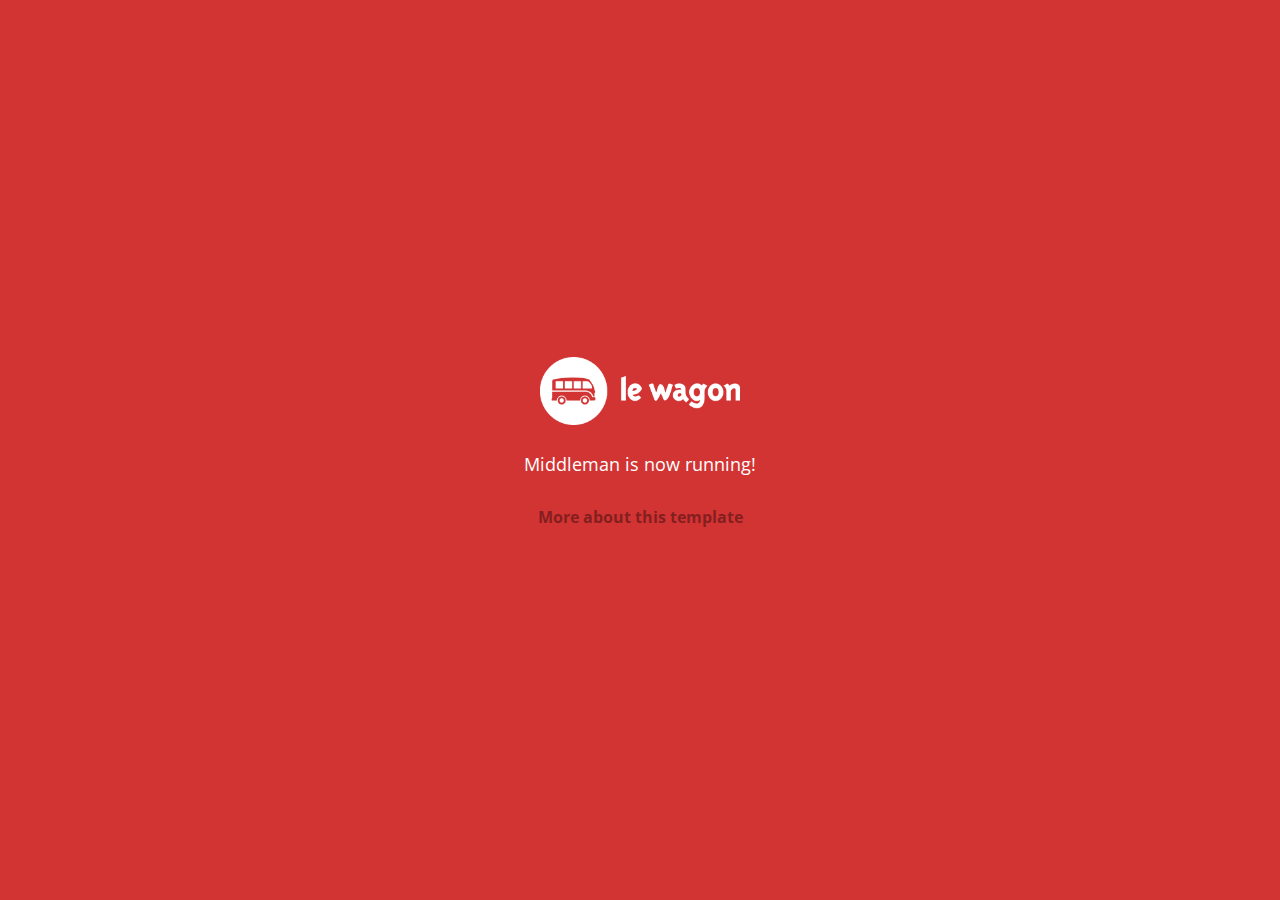
==== index.html @ 9371bf74 "Automated commit at 2018-07-30 02:13:04 UTC by middleman-deploy 2.0.0-alpha" ====
<!doctype html>
<html>
  <head>
    <meta charset="utf-8">
    <meta http-equiv="x-ua-compatible" content="ie=edge">
    <meta name="viewport"
          content="width=device-width, initial-scale=1, shrink-to-fit=no">
    <!-- Use the title from a page's frontmatter if it has one -->
    <title>Le Wagon - Middleman</title>
    <link href="stylesheets/application-3c48b980.css" rel="stylesheet" />
    <script src="javascripts/application-93de88c9.js"></script>
    <link href="images/favicon-f15af148.png" rel="icon" type="image/png" />
  </head>
  <body>
    <div id="home">
  <div class="home-content">
    <img src="images/logo-acc9c0ec.png" width="200" alt="Logo" />
    <p>
      Middleman is now running!
    </p>
    <p class="about">
      <a href="about.html">More about this template</a>
    </p>
  </div>
</div>

  </body>
</html>
---- stylesheets/application-3c48b980.css ----
@import url("https://fonts.googleapis.com/css?family=Open+Sans:400,300,700|Raleway:400,100,300,700,500");/*!
 * Bootstrap v3.3.7 (http://getbootstrap.com)
 * Copyright 2011-2016 Twitter, Inc.
 * Licensed under MIT (https://github.com/twbs/bootstrap/blob/master/LICENSE)
 *//*! normalize.css v3.0.3 | MIT License | github.com/necolas/normalize.css */html{font-family:sans-serif;-ms-text-size-adjust:100%;-webkit-text-size-adjust:100%}body{margin:0}article,aside,details,figcaption,figure,footer,header,hgroup,main,menu,nav,section,summary{display:block}audio,canvas,progress,video{display:inline-block;vertical-align:baseline}audio:not([controls]){display:none;height:0}[hidden],template{display:none}a{background-color:transparent}a:active,a:hover{outline:0}abbr[title]{border-bottom:1px dotted}b,strong{font-weight:bold}dfn{font-style:italic}h1{font-size:2em;margin:0.67em 0}mark{background:#ff0;color:#000}small{font-size:80%}sub,sup{font-size:75%;line-height:0;position:relative;vertical-align:baseline}sup{top:-0.5em}sub{bottom:-0.25em}img{border:0}svg:not(:root){overflow:hidden}figure{margin:1em 40px}hr{-webkit-box-sizing:content-box;box-sizing:content-box;height:0}pre{overflow:auto}code,kbd,pre,samp{font-family:monospace, monospace;font-size:1em}button,input,optgroup,select,textarea{color:inherit;font:inherit;margin:0}button{overflow:visible}button,select{text-transform:none}button,html input[type="button"],input[type="reset"],input[type="submit"]{-webkit-appearance:button;cursor:pointer}button[disabled],html input[disabled]{cursor:default}button::-moz-focus-inner,input::-moz-focus-inner{border:0;padding:0}input{line-height:normal}input[type="checkbox"],input[type="radio"]{-webkit-box-sizing:border-box;box-sizing:border-box;padding:0}input[type="number"]::-webkit-inner-spin-button,input[type="number"]::-webkit-outer-spin-button{height:auto}input[type="search"]{-webkit-appearance:textfield;-webkit-box-sizing:content-box;box-sizing:content-box}input[type="search"]::-webkit-search-cancel-button,input[type="search"]::-webkit-search-decoration{-webkit-appearance:none}fieldset{border:1px solid #c0c0c0;margin:0 2px;padding:0.35em 0.625em 0.75em}legend{border:0;padding:0}textarea{overflow:auto}optgroup{font-weight:bold}table{border-collapse:collapse;border-spacing:0}td,th{padding:0}/*! Source: https://github.com/h5bp/html5-boilerplate/blob/master/src/css/main.css */@media print{*,*:before,*:after{background:transparent !important;color:#000 !important;-webkit-box-shadow:none !important;box-shadow:none !important;text-shadow:none !important}a,a:visited{text-decoration:underline}a[href]:after{content:" (" attr(href) ")"}abbr[title]:after{content:" (" attr(title) ")"}a[href^="#"]:after,a[href^="javascript:"]:after{content:""}pre,blockquote{border:1px solid #999;page-break-inside:avoid}thead{display:table-header-group}tr,img{page-break-inside:avoid}img{max-width:100% !important}p,h2,h3{orphans:3;widows:3}h2,h3{page-break-after:avoid}.navbar{display:none}.btn>.caret,.dropup>.btn>.caret{border-top-color:#000 !important}.label{border:1px solid #000}.table{border-collapse:collapse !important}.table td,.table th{background-color:#fff !important}.table-bordered th,.table-bordered td{border:1px solid #ddd !important}}@font-face{font-family:'Glyphicons Halflings';src:url("../assets/bootstrap/glyphicons-halflings-regular-86b6f62b.eot");src:url("../assets/bootstrap/glyphicons-halflings-regular-86b6f62b.eot?#iefix") format("embedded-opentype"),url("../assets/bootstrap/glyphicons-halflings-regular-ca35b697.woff2") format("woff2"),url("../assets/bootstrap/glyphicons-halflings-regular-278e49a8.woff") format("woff"),url("../assets/bootstrap/glyphicons-halflings-regular-44bc1850.ttf") format("truetype"),url("../assets/bootstrap/glyphicons-halflings-regular-de51a849.svg#glyphicons_halflingsregular") format("svg")}.glyphicon{position:relative;top:1px;display:inline-block;font-family:'Glyphicons Halflings';font-style:normal;font-weight:normal;line-height:1;-webkit-font-smoothing:antialiased;-moz-osx-font-smoothing:grayscale}.glyphicon-asterisk:before{content:"\002a"}.glyphicon-plus:before{content:"\002b"}.glyphicon-euro:before,.glyphicon-eur:before{content:"\20ac"}.glyphicon-minus:before{content:"\2212"}.glyphicon-cloud:before{content:"\2601"}.glyphicon-envelope:before{content:"\2709"}.glyphicon-pencil:before{content:"\270f"}.glyphicon-glass:before{content:"\e001"}.glyphicon-music:before{content:"\e002"}.glyphicon-search:before{content:"\e003"}.glyphicon-heart:before{content:"\e005"}.glyphicon-star:before{content:"\e006"}.glyphicon-star-empty:before{content:"\e007"}.glyphicon-user:before{content:"\e008"}.glyphicon-film:before{content:"\e009"}.glyphicon-th-large:before{content:"\e010"}.glyphicon-th:before{content:"\e011"}.glyphicon-th-list:before{content:"\e012"}.glyphicon-ok:before{content:"\e013"}.glyphicon-remove:before{content:"\e014"}.glyphicon-zoom-in:before{content:"\e015"}.glyphicon-zoom-out:before{content:"\e016"}.glyphicon-off:before{content:"\e017"}.glyphicon-signal:before{content:"\e018"}.glyphicon-cog:before{content:"\e019"}.glyphicon-trash:before{content:"\e020"}.glyphicon-home:before{content:"\e021"}.glyphicon-file:before{content:"\e022"}.glyphicon-time:before{content:"\e023"}.glyphicon-road:before{content:"\e024"}.glyphicon-download-alt:before{content:"\e025"}.glyphicon-download:before{content:"\e026"}.glyphicon-upload:before{content:"\e027"}.glyphicon-inbox:before{content:"\e028"}.glyphicon-play-circle:before{content:"\e029"}.glyphicon-repeat:before{content:"\e030"}.glyphicon-refresh:before{content:"\e031"}.glyphicon-list-alt:before{content:"\e032"}.glyphicon-lock:before{content:"\e033"}.glyphicon-flag:before{content:"\e034"}.glyphicon-headphones:before{content:"\e035"}.glyphicon-volume-off:before{content:"\e036"}.glyphicon-volume-down:before{content:"\e037"}.glyphicon-volume-up:before{content:"\e038"}.glyphicon-qrcode:before{content:"\e039"}.glyphicon-barcode:before{content:"\e040"}.glyphicon-tag:before{content:"\e041"}.glyphicon-tags:before{content:"\e042"}.glyphicon-book:before{content:"\e043"}.glyphicon-bookmark:before{content:"\e044"}.glyphicon-print:before{content:"\e045"}.glyphicon-camera:before{content:"\e046"}.glyphicon-font:before{content:"\e047"}.glyphicon-bold:before{content:"\e048"}.glyphicon-italic:before{content:"\e049"}.glyphicon-text-height:before{content:"\e050"}.glyphicon-text-width:before{content:"\e051"}.glyphicon-align-left:before{content:"\e052"}.glyphicon-align-center:before{content:"\e053"}.glyphicon-align-right:before{content:"\e054"}.glyphicon-align-justify:before{content:"\e055"}.glyphicon-list:before{content:"\e056"}.glyphicon-indent-left:before{content:"\e057"}.glyphicon-indent-right:before{content:"\e058"}.glyphicon-facetime-video:before{content:"\e059"}.glyphicon-picture:before{content:"\e060"}.glyphicon-map-marker:before{content:"\e062"}.glyphicon-adjust:before{content:"\e063"}.glyphicon-tint:before{content:"\e064"}.glyphicon-edit:before{content:"\e065"}.glyphicon-share:before{content:"\e066"}.glyphicon-check:before{content:"\e067"}.glyphicon-move:before{content:"\e068"}.glyphicon-step-backward:before{content:"\e069"}.glyphicon-fast-backward:before{content:"\e070"}.glyphicon-backward:before{content:"\e071"}.glyphicon-play:before{content:"\e072"}.glyphicon-pause:before{content:"\e073"}.glyphicon-stop:before{content:"\e074"}.glyphicon-forward:before{content:"\e075"}.glyphicon-fast-forward:before{content:"\e076"}.glyphicon-step-forward:before{content:"\e077"}.glyphicon-eject:before{content:"\e078"}.glyphicon-chevron-left:before{content:"\e079"}.glyphicon-chevron-right:before{content:"\e080"}.glyphicon-plus-sign:before{content:"\e081"}.glyphicon-minus-sign:before{content:"\e082"}.glyphicon-remove-sign:before{content:"\e083"}.glyphicon-ok-sign:before{content:"\e084"}.glyphicon-question-sign:before{content:"\e085"}.glyphicon-info-sign:before{content:"\e086"}.glyphicon-screenshot:before{content:"\e087"}.glyphicon-remove-circle:before{content:"\e088"}.glyphicon-ok-circle:before{content:"\e089"}.glyphicon-ban-circle:before{content:"\e090"}.glyphicon-arrow-left:before{content:"\e091"}.glyphicon-arrow-right:before{content:"\e092"}.glyphicon-arrow-up:before{content:"\e093"}.glyphicon-arrow-down:before{content:"\e094"}.glyphicon-share-alt:before{content:"\e095"}.glyphicon-resize-full:before{content:"\e096"}.glyphicon-resize-small:before{content:"\e097"}.glyphicon-exclamation-sign:before{content:"\e101"}.glyphicon-gift:before{content:"\e102"}.glyphicon-leaf:before{content:"\e103"}.glyphicon-fire:before{content:"\e104"}.glyphicon-eye-open:before{content:"\e105"}.glyphicon-eye-close:before{content:"\e106"}.glyphicon-warning-sign:before{content:"\e107"}.glyphicon-plane:before{content:"\e108"}.glyphicon-calendar:before{content:"\e109"}.glyphicon-random:before{content:"\e110"}.glyphicon-comment:before{content:"\e111"}.glyphicon-magnet:before{content:"\e112"}.glyphicon-chevron-up:before{content:"\e113"}.glyphicon-chevron-down:before{content:"\e114"}.glyphicon-retweet:before{content:"\e115"}.glyphicon-shopping-cart:before{content:"\e116"}.glyphicon-folder-close:before{content:"\e117"}.glyphicon-folder-open:before{content:"\e118"}.glyphicon-resize-vertical:before{content:"\e119"}.glyphicon-resize-horizontal:before{content:"\e120"}.glyphicon-hdd:before{content:"\e121"}.glyphicon-bullhorn:before{content:"\e122"}.glyphicon-bell:before{content:"\e123"}.glyphicon-certificate:before{content:"\e124"}.glyphicon-thumbs-up:before{content:"\e125"}.glyphicon-thumbs-down:before{content:"\e126"}.glyphicon-hand-right:before{content:"\e127"}.glyphicon-hand-left:before{content:"\e128"}.glyphicon-hand-up:before{content:"\e129"}.glyphicon-hand-down:before{content:"\e130"}.glyphicon-circle-arrow-right:before{content:"\e131"}.glyphicon-circle-arrow-left:before{content:"\e132"}.glyphicon-circle-arrow-up:before{content:"\e133"}.glyphicon-circle-arrow-down:before{content:"\e134"}.glyphicon-globe:before{content:"\e135"}.glyphicon-wrench:before{content:"\e136"}.glyphicon-tasks:before{content:"\e137"}.glyphicon-filter:before{content:"\e138"}.glyphicon-briefcase:before{content:"\e139"}.glyphicon-fullscreen:before{content:"\e140"}.glyphicon-dashboard:before{content:"\e141"}.glyphicon-paperclip:before{content:"\e142"}.glyphicon-heart-empty:before{content:"\e143"}.glyphicon-link:before{content:"\e144"}.glyphicon-phone:before{content:"\e145"}.glyphicon-pushpin:before{content:"\e146"}.glyphicon-usd:before{content:"\e148"}.glyphicon-gbp:before{content:"\e149"}.glyphicon-sort:before{content:"\e150"}.glyphicon-sort-by-alphabet:before{content:"\e151"}.glyphicon-sort-by-alphabet-alt:before{content:"\e152"}.glyphicon-sort-by-order:before{content:"\e153"}.glyphicon-sort-by-order-alt:before{content:"\e154"}.glyphicon-sort-by-attributes:before{content:"\e155"}.glyphicon-sort-by-attributes-alt:before{content:"\e156"}.glyphicon-unchecked:before{content:"\e157"}.glyphicon-expand:before{content:"\e158"}.glyphicon-collapse-down:before{content:"\e159"}.glyphicon-collapse-up:before{content:"\e160"}.glyphicon-log-in:before{content:"\e161"}.glyphicon-flash:before{content:"\e162"}.glyphicon-log-out:before{content:"\e163"}.glyphicon-new-window:before{content:"\e164"}.glyphicon-record:before{content:"\e165"}.glyphicon-save:before{content:"\e166"}.glyphicon-open:before{content:"\e167"}.glyphicon-saved:before{content:"\e168"}.glyphicon-import:before{content:"\e169"}.glyphicon-export:before{content:"\e170"}.glyphicon-send:before{content:"\e171"}.glyphicon-floppy-disk:before{content:"\e172"}.glyphicon-floppy-saved:before{content:"\e173"}.glyphicon-floppy-remove:before{content:"\e174"}.glyphicon-floppy-save:before{content:"\e175"}.glyphicon-floppy-open:before{content:"\e176"}.glyphicon-credit-card:before{content:"\e177"}.glyphicon-transfer:before{content:"\e178"}.glyphicon-cutlery:before{content:"\e179"}.glyphicon-header:before{content:"\e180"}.glyphicon-compressed:before{content:"\e181"}.glyphicon-earphone:before{content:"\e182"}.glyphicon-phone-alt:before{content:"\e183"}.glyphicon-tower:before{content:"\e184"}.glyphicon-stats:before{content:"\e185"}.glyphicon-sd-video:before{content:"\e186"}.glyphicon-hd-video:before{content:"\e187"}.glyphicon-subtitles:before{content:"\e188"}.glyphicon-sound-stereo:before{content:"\e189"}.glyphicon-sound-dolby:before{content:"\e190"}.glyphicon-sound-5-1:before{content:"\e191"}.glyphicon-sound-6-1:before{content:"\e192"}.glyphicon-sound-7-1:before{content:"\e193"}.glyphicon-copyright-mark:before{content:"\e194"}.glyphicon-registration-mark:before{content:"\e195"}.glyphicon-cloud-download:before{content:"\e197"}.glyphicon-cloud-upload:before{content:"\e198"}.glyphicon-tree-conifer:before{content:"\e199"}.glyphicon-tree-deciduous:before{content:"\e200"}.glyphicon-cd:before{content:"\e201"}.glyphicon-save-file:before{content:"\e202"}.glyphicon-open-file:before{content:"\e203"}.glyphicon-level-up:before{content:"\e204"}.glyphicon-copy:before{content:"\e205"}.glyphicon-paste:before{content:"\e206"}.glyphicon-alert:before{content:"\e209"}.glyphicon-equalizer:before{content:"\e210"}.glyphicon-king:before{content:"\e211"}.glyphicon-queen:before{content:"\e212"}.glyphicon-pawn:before{content:"\e213"}.glyphicon-bishop:before{content:"\e214"}.glyphicon-knight:before{content:"\e215"}.glyphicon-baby-formula:before{content:"\e216"}.glyphicon-tent:before{content:"\26fa"}.glyphicon-blackboard:before{content:"\e218"}.glyphicon-bed:before{content:"\e219"}.glyphicon-apple:before{content:"\f8ff"}.glyphicon-erase:before{content:"\e221"}.glyphicon-hourglass:before{content:"\231b"}.glyphicon-lamp:before{content:"\e223"}.glyphicon-duplicate:before{content:"\e224"}.glyphicon-piggy-bank:before{content:"\e225"}.glyphicon-scissors:before{content:"\e226"}.glyphicon-bitcoin:before{content:"\e227"}.glyphicon-btc:before{content:"\e227"}.glyphicon-xbt:before{content:"\e227"}.glyphicon-yen:before{content:"\00a5"}.glyphicon-jpy:before{content:"\00a5"}.glyphicon-ruble:before{content:"\20bd"}.glyphicon-rub:before{content:"\20bd"}.glyphicon-scale:before{content:"\e230"}.glyphicon-ice-lolly:before{content:"\e231"}.glyphicon-ice-lolly-tasted:before{content:"\e232"}.glyphicon-education:before{content:"\e233"}.glyphicon-option-horizontal:before{content:"\e234"}.glyphicon-option-vertical:before{content:"\e235"}.glyphicon-menu-hamburger:before{content:"\e236"}.glyphicon-modal-window:before{content:"\e237"}.glyphicon-oil:before{content:"\e238"}.glyphicon-grain:before{content:"\e239"}.glyphicon-sunglasses:before{content:"\e240"}.glyphicon-text-size:before{content:"\e241"}.glyphicon-text-color:before{content:"\e242"}.glyphicon-text-background:before{content:"\e243"}.glyphicon-object-align-top:before{content:"\e244"}.glyphicon-object-align-bottom:before{content:"\e245"}.glyphicon-object-align-horizontal:before{content:"\e246"}.glyphicon-object-align-left:before{content:"\e247"}.glyphicon-object-align-vertical:before{content:"\e248"}.glyphicon-object-align-right:before{content:"\e249"}.glyphicon-triangle-right:before{content:"\e250"}.glyphicon-triangle-left:before{content:"\e251"}.glyphicon-triangle-bottom:before{content:"\e252"}.glyphicon-triangle-top:before{content:"\e253"}.glyphicon-console:before{content:"\e254"}.glyphicon-superscript:before{content:"\e255"}.glyphicon-subscript:before{content:"\e256"}.glyphicon-menu-left:before{content:"\e257"}.glyphicon-menu-right:before{content:"\e258"}.glyphicon-menu-down:before{content:"\e259"}.glyphicon-menu-up:before{content:"\e260"}*{-webkit-box-sizing:border-box;box-sizing:border-box}*:before,*:after{-webkit-box-sizing:border-box;box-sizing:border-box}html{font-size:10px;-webkit-tap-highlight-color:transparent}body{font-family:"Open Sans", "Helvetica", "sans-serif";font-size:18px;line-height:1.42857143;color:#333333;background-color:#F4F4F4}input,button,select,textarea{font-family:inherit;font-size:inherit;line-height:inherit}a{color:#469AE0;text-decoration:none}a:hover,a:focus{color:#1f74ba;text-decoration:underline}a:focus{outline:5px auto -webkit-focus-ring-color;outline-offset:-2px}figure{margin:0}img{vertical-align:middle}.img-responsive{display:block;max-width:100%;height:auto}.img-rounded{border-radius:2px}.img-thumbnail{padding:4px;line-height:1.42857143;background-color:#F4F4F4;border:1px solid #ddd;border-radius:2px;-webkit-transition:all 0.2s ease-in-out;transition:all 0.2s ease-in-out;display:inline-block;max-width:100%;height:auto}.img-circle{border-radius:50%}hr{margin-top:25px;margin-bottom:25px;border:0;border-top:1px solid #eeeeee}.sr-only{position:absolute;width:1px;height:1px;margin:-1px;padding:0;overflow:hidden;clip:rect(0, 0, 0, 0);border:0}.sr-only-focusable:active,.sr-only-focusable:focus{position:static;width:auto;height:auto;margin:0;overflow:visible;clip:auto}[role="button"]{cursor:pointer}h1,h2,h3,h4,h5,h6,.h1,.h2,.h3,.h4,.h5,.h6{font-family:"Raleway", "Helvetica", "sans-serif";font-weight:500;line-height:1.1;color:inherit}h1 small,h1 .small,h2 small,h2 .small,h3 small,h3 .small,h4 small,h4 .small,h5 small,h5 .small,h6 small,h6 .small,.h1 small,.h1 .small,.h2 small,.h2 .small,.h3 small,.h3 .small,.h4 small,.h4 .small,.h5 small,.h5 .small,.h6 small,.h6 .small{font-weight:normal;line-height:1;color:#777777}h1,.h1,h2,.h2,h3,.h3{margin-top:25px;margin-bottom:12.5px}h1 small,h1 .small,.h1 small,.h1 .small,h2 small,h2 .small,.h2 small,.h2 .small,h3 small,h3 .small,.h3 small,.h3 .small{font-size:65%}h4,.h4,h5,.h5,h6,.h6{margin-top:12.5px;margin-bottom:12.5px}h4 small,h4 .small,.h4 small,.h4 .small,h5 small,h5 .small,.h5 small,.h5 .small,h6 small,h6 .small,.h6 small,.h6 .small{font-size:75%}h1,.h1{font-size:46px}h2,.h2{font-size:38px}h3,.h3{font-size:31px}h4,.h4{font-size:23px}h5,.h5{font-size:18px}h6,.h6{font-size:16px}p{margin:0 0 12.5px}.lead{margin-bottom:25px;font-size:20px;font-weight:300;line-height:1.4}@media (min-width: 768px){.lead{font-size:27px}}small,.small{font-size:88%}mark,.mark{background-color:#fcf8e3;padding:.2em}.text-left{text-align:left}.text-right{text-align:right}.text-center{text-align:center}.text-justify{text-align:justify}.text-nowrap{white-space:nowrap}.text-lowercase{text-transform:lowercase}.text-uppercase,.initialism{text-transform:uppercase}.text-capitalize{text-transform:capitalize}.text-muted{color:#777777}.text-primary{color:#469AE0}a.text-primary:hover,a.text-primary:focus{color:#2381d0}.text-success{color:#3c763d}a.text-success:hover,a.text-success:focus{color:#2b542c}.text-info{color:#31708f}a.text-info:hover,a.text-info:focus{color:#245269}.text-warning{color:#8a6d3b}a.text-warning:hover,a.text-warning:focus{color:#66512c}.text-danger{color:#a94442}a.text-danger:hover,a.text-danger:focus{color:#843534}.bg-primary{color:#fff}.bg-primary{background-color:#469AE0}a.bg-primary:hover,a.bg-primary:focus{background-color:#2381d0}.bg-success{background-color:#dff0d8}a.bg-success:hover,a.bg-success:focus{background-color:#c1e2b3}.bg-info{background-color:#d9edf7}a.bg-info:hover,a.bg-info:focus{background-color:#afd9ee}.bg-warning{background-color:#fcf8e3}a.bg-warning:hover,a.bg-warning:focus{background-color:#f7ecb5}.bg-danger{background-color:#f2dede}a.bg-danger:hover,a.bg-danger:focus{background-color:#e4b9b9}.page-header{padding-bottom:11.5px;margin:50px 0 25px;border-bottom:1px solid #eeeeee}ul,ol{margin-top:0;margin-bottom:12.5px}ul ul,ul ol,ol ul,ol ol{margin-bottom:0}.list-unstyled{padding-left:0;list-style:none}.list-inline{padding-left:0;list-style:none;margin-left:-5px}.list-inline>li{display:inline-block;padding-left:5px;padding-right:5px}dl{margin-top:0;margin-bottom:25px}dt,dd{line-height:1.42857143}dt{font-weight:bold}dd{margin-left:0}.dl-horizontal dd:before,.dl-horizontal dd:after{content:" ";display:table}.dl-horizontal dd:after{clear:both}@media (min-width: 768px){.dl-horizontal dt{float:left;width:160px;clear:left;text-align:right;overflow:hidden;text-overflow:ellipsis;white-space:nowrap}.dl-horizontal dd{margin-left:180px}}abbr[title],abbr[data-original-title]{cursor:help;border-bottom:1px dotted #777777}.initialism{font-size:90%}blockquote{padding:12.5px 25px;margin:0 0 25px;font-size:22.5px;border-left:5px solid #eeeeee}blockquote p:last-child,blockquote ul:last-child,blockquote ol:last-child{margin-bottom:0}blockquote footer,blockquote small,blockquote .small{display:block;font-size:80%;line-height:1.42857143;color:#777777}blockquote footer:before,blockquote small:before,blockquote .small:before{content:'\2014 \00A0'}.blockquote-reverse,blockquote.pull-right{padding-right:15px;padding-left:0;border-right:5px solid #eeeeee;border-left:0;text-align:right}.blockquote-reverse footer:before,.blockquote-reverse small:before,.blockquote-reverse .small:before,blockquote.pull-right footer:before,blockquote.pull-right small:before,blockquote.pull-right .small:before{content:''}.blockquote-reverse footer:after,.blockquote-reverse small:after,.blockquote-reverse .small:after,blockquote.pull-right footer:after,blockquote.pull-right small:after,blockquote.pull-right .small:after{content:'\00A0 \2014'}address{margin-bottom:25px;font-style:normal;line-height:1.42857143}code,kbd,pre,samp{font-family:Menlo, Monaco, Consolas, "Courier New", monospace}code{padding:2px 4px;font-size:90%;color:#c7254e;background-color:#f9f2f4;border-radius:2px}kbd{padding:2px 4px;font-size:90%;color:#fff;background-color:#333;border-radius:2px;-webkit-box-shadow:inset 0 -1px 0 rgba(0,0,0,0.25);box-shadow:inset 0 -1px 0 rgba(0,0,0,0.25)}kbd kbd{padding:0;font-size:100%;font-weight:bold;-webkit-box-shadow:none;box-shadow:none}pre{display:block;padding:12px;margin:0 0 12.5px;font-size:17px;line-height:1.42857143;word-break:break-all;word-wrap:break-word;color:#333333;background-color:#f5f5f5;border:1px solid #ccc;border-radius:2px}pre code{padding:0;font-size:inherit;color:inherit;white-space:pre-wrap;background-color:transparent;border-radius:0}.pre-scrollable{max-height:340px;overflow-y:scroll}.container{margin-right:auto;margin-left:auto;padding-left:15px;padding-right:15px}.container:before,.container:after{content:" ";display:table}.container:after{clear:both}@media (min-width: 768px){.container{width:750px}}@media (min-width: 992px){.container{width:970px}}@media (min-width: 1200px){.container{width:1170px}}.container-fluid{margin-right:auto;margin-left:auto;padding-left:15px;padding-right:15px}.container-fluid:before,.container-fluid:after{content:" ";display:table}.container-fluid:after{clear:both}.row{margin-left:-15px;margin-right:-15px}.row:before,.row:after{content:" ";display:table}.row:after{clear:both}.col-xs-1,.col-sm-1,.col-md-1,.col-lg-1,.col-xs-2,.col-sm-2,.col-md-2,.col-lg-2,.col-xs-3,.col-sm-3,.col-md-3,.col-lg-3,.col-xs-4,.col-sm-4,.col-md-4,.col-lg-4,.col-xs-5,.col-sm-5,.col-md-5,.col-lg-5,.col-xs-6,.col-sm-6,.col-md-6,.col-lg-6,.col-xs-7,.col-sm-7,.col-md-7,.col-lg-7,.col-xs-8,.col-sm-8,.col-md-8,.col-lg-8,.col-xs-9,.col-sm-9,.col-md-9,.col-lg-9,.col-xs-10,.col-sm-10,.col-md-10,.col-lg-10,.col-xs-11,.col-sm-11,.col-md-11,.col-lg-11,.col-xs-12,.col-sm-12,.col-md-12,.col-lg-12{position:relative;min-height:1px;padding-left:15px;padding-right:15px}.col-xs-1,.col-xs-2,.col-xs-3,.col-xs-4,.col-xs-5,.col-xs-6,.col-xs-7,.col-xs-8,.col-xs-9,.col-xs-10,.col-xs-11,.col-xs-12{float:left}.col-xs-1{width:8.33333333%}.col-xs-2{width:16.66666667%}.col-xs-3{width:25%}.col-xs-4{width:33.33333333%}.col-xs-5{width:41.66666667%}.col-xs-6{width:50%}.col-xs-7{width:58.33333333%}.col-xs-8{width:66.66666667%}.col-xs-9{width:75%}.col-xs-10{width:83.33333333%}.col-xs-11{width:91.66666667%}.col-xs-12{width:100%}.col-xs-pull-0{right:auto}.col-xs-pull-1{right:8.33333333%}.col-xs-pull-2{right:16.66666667%}.col-xs-pull-3{right:25%}.col-xs-pull-4{right:33.33333333%}.col-xs-pull-5{right:41.66666667%}.col-xs-pull-6{right:50%}.col-xs-pull-7{right:58.33333333%}.col-xs-pull-8{right:66.66666667%}.col-xs-pull-9{right:75%}.col-xs-pull-10{right:83.33333333%}.col-xs-pull-11{right:91.66666667%}.col-xs-pull-12{right:100%}.col-xs-push-0{left:auto}.col-xs-push-1{left:8.33333333%}.col-xs-push-2{left:16.66666667%}.col-xs-push-3{left:25%}.col-xs-push-4{left:33.33333333%}.col-xs-push-5{left:41.66666667%}.col-xs-push-6{left:50%}.col-xs-push-7{left:58.33333333%}.col-xs-push-8{left:66.66666667%}.col-xs-push-9{left:75%}.col-xs-push-10{left:83.33333333%}.col-xs-push-11{left:91.66666667%}.col-xs-push-12{left:100%}.col-xs-offset-0{margin-left:0%}.col-xs-offset-1{margin-left:8.33333333%}.col-xs-offset-2{margin-left:16.66666667%}.col-xs-offset-3{margin-left:25%}.col-xs-offset-4{margin-left:33.33333333%}.col-xs-offset-5{margin-left:41.66666667%}.col-xs-offset-6{margin-left:50%}.col-xs-offset-7{margin-left:58.33333333%}.col-xs-offset-8{margin-left:66.66666667%}.col-xs-offset-9{margin-left:75%}.col-xs-offset-10{margin-left:83.33333333%}.col-xs-offset-11{margin-left:91.66666667%}.col-xs-offset-12{margin-left:100%}@media (min-width: 768px){.col-sm-1,.col-sm-2,.col-sm-3,.col-sm-4,.col-sm-5,.col-sm-6,.col-sm-7,.col-sm-8,.col-sm-9,.col-sm-10,.col-sm-11,.col-sm-12{float:left}.col-sm-1{width:8.33333333%}.col-sm-2{width:16.66666667%}.col-sm-3{width:25%}.col-sm-4{width:33.33333333%}.col-sm-5{width:41.66666667%}.col-sm-6{width:50%}.col-sm-7{width:58.33333333%}.col-sm-8{width:66.66666667%}.col-sm-9{width:75%}.col-sm-10{width:83.33333333%}.col-sm-11{width:91.66666667%}.col-sm-12{width:100%}.col-sm-pull-0{right:auto}.col-sm-pull-1{right:8.33333333%}.col-sm-pull-2{right:16.66666667%}.col-sm-pull-3{right:25%}.col-sm-pull-4{right:33.33333333%}.col-sm-pull-5{right:41.66666667%}.col-sm-pull-6{right:50%}.col-sm-pull-7{right:58.33333333%}.col-sm-pull-8{right:66.66666667%}.col-sm-pull-9{right:75%}.col-sm-pull-10{right:83.33333333%}.col-sm-pull-11{right:91.66666667%}.col-sm-pull-12{right:100%}.col-sm-push-0{left:auto}.col-sm-push-1{left:8.33333333%}.col-sm-push-2{left:16.66666667%}.col-sm-push-3{left:25%}.col-sm-push-4{left:33.33333333%}.col-sm-push-5{left:41.66666667%}.col-sm-push-6{left:50%}.col-sm-push-7{left:58.33333333%}.col-sm-push-8{left:66.66666667%}.col-sm-push-9{left:75%}.col-sm-push-10{left:83.33333333%}.col-sm-push-11{left:91.66666667%}.col-sm-push-12{left:100%}.col-sm-offset-0{margin-left:0%}.col-sm-offset-1{margin-left:8.33333333%}.col-sm-offset-2{margin-left:16.66666667%}.col-sm-offset-3{margin-left:25%}.col-sm-offset-4{margin-left:33.33333333%}.col-sm-offset-5{margin-left:41.66666667%}.col-sm-offset-6{margin-left:50%}.col-sm-offset-7{margin-left:58.33333333%}.col-sm-offset-8{margin-left:66.66666667%}.col-sm-offset-9{margin-left:75%}.col-sm-offset-10{margin-left:83.33333333%}.col-sm-offset-11{margin-left:91.66666667%}.col-sm-offset-12{margin-left:100%}}@media (min-width: 992px){.col-md-1,.col-md-2,.col-md-3,.col-md-4,.col-md-5,.col-md-6,.col-md-7,.col-md-8,.col-md-9,.col-md-10,.col-md-11,.col-md-12{float:left}.col-md-1{width:8.33333333%}.col-md-2{width:16.66666667%}.col-md-3{width:25%}.col-md-4{width:33.33333333%}.col-md-5{width:41.66666667%}.col-md-6{width:50%}.col-md-7{width:58.33333333%}.col-md-8{width:66.66666667%}.col-md-9{width:75%}.col-md-10{width:83.33333333%}.col-md-11{width:91.66666667%}.col-md-12{width:100%}.col-md-pull-0{right:auto}.col-md-pull-1{right:8.33333333%}.col-md-pull-2{right:16.66666667%}.col-md-pull-3{right:25%}.col-md-pull-4{right:33.33333333%}.col-md-pull-5{right:41.66666667%}.col-md-pull-6{right:50%}.col-md-pull-7{right:58.33333333%}.col-md-pull-8{right:66.66666667%}.col-md-pull-9{right:75%}.col-md-pull-10{right:83.33333333%}.col-md-pull-11{right:91.66666667%}.col-md-pull-12{right:100%}.col-md-push-0{left:auto}.col-md-push-1{left:8.33333333%}.col-md-push-2{left:16.66666667%}.col-md-push-3{left:25%}.col-md-push-4{left:33.33333333%}.col-md-push-5{left:41.66666667%}.col-md-push-6{left:50%}.col-md-push-7{left:58.33333333%}.col-md-push-8{left:66.66666667%}.col-md-push-9{left:75%}.col-md-push-10{left:83.33333333%}.col-md-push-11{left:91.66666667%}.col-md-push-12{left:100%}.col-md-offset-0{margin-left:0%}.col-md-offset-1{margin-left:8.33333333%}.col-md-offset-2{margin-left:16.66666667%}.col-md-offset-3{margin-left:25%}.col-md-offset-4{margin-left:33.33333333%}.col-md-offset-5{margin-left:41.66666667%}.col-md-offset-6{margin-left:50%}.col-md-offset-7{margin-left:58.33333333%}.col-md-offset-8{margin-left:66.66666667%}.col-md-offset-9{margin-left:75%}.col-md-offset-10{margin-left:83.33333333%}.col-md-offset-11{margin-left:91.66666667%}.col-md-offset-12{margin-left:100%}}@media (min-width: 1200px){.col-lg-1,.col-lg-2,.col-lg-3,.col-lg-4,.col-lg-5,.col-lg-6,.col-lg-7,.col-lg-8,.col-lg-9,.col-lg-10,.col-lg-11,.col-lg-12{float:left}.col-lg-1{width:8.33333333%}.col-lg-2{width:16.66666667%}.col-lg-3{width:25%}.col-lg-4{width:33.33333333%}.col-lg-5{width:41.66666667%}.col-lg-6{width:50%}.col-lg-7{width:58.33333333%}.col-lg-8{width:66.66666667%}.col-lg-9{width:75%}.col-lg-10{width:83.33333333%}.col-lg-11{width:91.66666667%}.col-lg-12{width:100%}.col-lg-pull-0{right:auto}.col-lg-pull-1{right:8.33333333%}.col-lg-pull-2{right:16.66666667%}.col-lg-pull-3{right:25%}.col-lg-pull-4{right:33.33333333%}.col-lg-pull-5{right:41.66666667%}.col-lg-pull-6{right:50%}.col-lg-pull-7{right:58.33333333%}.col-lg-pull-8{right:66.66666667%}.col-lg-pull-9{right:75%}.col-lg-pull-10{right:83.33333333%}.col-lg-pull-11{right:91.66666667%}.col-lg-pull-12{right:100%}.col-lg-push-0{left:auto}.col-lg-push-1{left:8.33333333%}.col-lg-push-2{left:16.66666667%}.col-lg-push-3{left:25%}.col-lg-push-4{left:33.33333333%}.col-lg-push-5{left:41.66666667%}.col-lg-push-6{left:50%}.col-lg-push-7{left:58.33333333%}.col-lg-push-8{left:66.66666667%}.col-lg-push-9{left:75%}.col-lg-push-10{left:83.33333333%}.col-lg-push-11{left:91.66666667%}.col-lg-push-12{left:100%}.col-lg-offset-0{margin-left:0%}.col-lg-offset-1{margin-left:8.33333333%}.col-lg-offset-2{margin-left:16.66666667%}.col-lg-offset-3{margin-left:25%}.col-lg-offset-4{margin-left:33.33333333%}.col-lg-offset-5{margin-left:41.66666667%}.col-lg-offset-6{margin-left:50%}.col-lg-offset-7{margin-left:58.33333333%}.col-lg-offset-8{margin-left:66.66666667%}.col-lg-offset-9{margin-left:75%}.col-lg-offset-10{margin-left:83.33333333%}.col-lg-offset-11{margin-left:91.66666667%}.col-lg-offset-12{margin-left:100%}}table{background-color:transparent}caption{padding-top:8px;padding-bottom:8px;color:#777777;text-align:left}th{text-align:left}.table{width:100%;max-width:100%;margin-bottom:25px}.table>thead>tr>th,.table>thead>tr>td,.table>tbody>tr>th,.table>tbody>tr>td,.table>tfoot>tr>th,.table>tfoot>tr>td{padding:8px;line-height:1.42857143;vertical-align:top;border-top:1px solid #ddd}.table>thead>tr>th{vertical-align:bottom;border-bottom:2px solid #ddd}.table>caption+thead>tr:first-child>th,.table>caption+thead>tr:first-child>td,.table>colgroup+thead>tr:first-child>th,.table>colgroup+thead>tr:first-child>td,.table>thead:first-child>tr:first-child>th,.table>thead:first-child>tr:first-child>td{border-top:0}.table>tbody+tbody{border-top:2px solid #ddd}.table .table{background-color:#F4F4F4}.table-condensed>thead>tr>th,.table-condensed>thead>tr>td,.table-condensed>tbody>tr>th,.table-condensed>tbody>tr>td,.table-condensed>tfoot>tr>th,.table-condensed>tfoot>tr>td{padding:5px}.table-bordered{border:1px solid #ddd}.table-bordered>thead>tr>th,.table-bordered>thead>tr>td,.table-bordered>tbody>tr>th,.table-bordered>tbody>tr>td,.table-bordered>tfoot>tr>th,.table-bordered>tfoot>tr>td{border:1px solid #ddd}.table-bordered>thead>tr>th,.table-bordered>thead>tr>td{border-bottom-width:2px}.table-striped>tbody>tr:nth-of-type(odd){background-color:#f9f9f9}.table-hover>tbody>tr:hover{background-color:#f5f5f5}table col[class*="col-"]{position:static;float:none;display:table-column}table td[class*="col-"],table th[class*="col-"]{position:static;float:none;display:table-cell}.table>thead>tr>td.active,.table>thead>tr>th.active,.table>thead>tr.active>td,.table>thead>tr.active>th,.table>tbody>tr>td.active,.table>tbody>tr>th.active,.table>tbody>tr.active>td,.table>tbody>tr.active>th,.table>tfoot>tr>td.active,.table>tfoot>tr>th.active,.table>tfoot>tr.active>td,.table>tfoot>tr.active>th{background-color:#f5f5f5}.table-hover>tbody>tr>td.active:hover,.table-hover>tbody>tr>th.active:hover,.table-hover>tbody>tr.active:hover>td,.table-hover>tbody>tr:hover>.active,.table-hover>tbody>tr.active:hover>th{background-color:#e8e8e8}.table>thead>tr>td.success,.table>thead>tr>th.success,.table>thead>tr.success>td,.table>thead>tr.success>th,.table>tbody>tr>td.success,.table>tbody>tr>th.success,.table>tbody>tr.success>td,.table>tbody>tr.success>th,.table>tfoot>tr>td.success,.table>tfoot>tr>th.success,.table>tfoot>tr.success>td,.table>tfoot>tr.success>th{background-color:#dff0d8}.table-hover>tbody>tr>td.success:hover,.table-hover>tbody>tr>th.success:hover,.table-hover>tbody>tr.success:hover>td,.table-hover>tbody>tr:hover>.success,.table-hover>tbody>tr.success:hover>th{background-color:#d0e9c6}.table>thead>tr>td.info,.table>thead>tr>th.info,.table>thead>tr.info>td,.table>thead>tr.info>th,.table>tbody>tr>td.info,.table>tbody>tr>th.info,.table>tbody>tr.info>td,.table>tbody>tr.info>th,.table>tfoot>tr>td.info,.table>tfoot>tr>th.info,.table>tfoot>tr.info>td,.table>tfoot>tr.info>th{background-color:#d9edf7}.table-hover>tbody>tr>td.info:hover,.table-hover>tbody>tr>th.info:hover,.table-hover>tbody>tr.info:hover>td,.table-hover>tbody>tr:hover>.info,.table-hover>tbody>tr.info:hover>th{background-color:#c4e3f3}.table>thead>tr>td.warning,.table>thead>tr>th.warning,.table>thead>tr.warning>td,.table>thead>tr.warning>th,.table>tbody>tr>td.warning,.table>tbody>tr>th.warning,.table>tbody>tr.warning>td,.table>tbody>tr.warning>th,.table>tfoot>tr>td.warning,.table>tfoot>tr>th.warning,.table>tfoot>tr.warning>td,.table>tfoot>tr.warning>th{background-color:#fcf8e3}.table-hover>tbody>tr>td.warning:hover,.table-hover>tbody>tr>th.warning:hover,.table-hover>tbody>tr.warning:hover>td,.table-hover>tbody>tr:hover>.warning,.table-hover>tbody>tr.warning:hover>th{background-color:#faf2cc}.table>thead>tr>td.danger,.table>thead>tr>th.danger,.table>thead>tr.danger>td,.table>thead>tr.danger>th,.table>tbody>tr>td.danger,.table>tbody>tr>th.danger,.table>tbody>tr.danger>td,.table>tbody>tr.danger>th,.table>tfoot>tr>td.danger,.table>tfoot>tr>th.danger,.table>tfoot>tr.danger>td,.table>tfoot>tr.danger>th{background-color:#f2dede}.table-hover>tbody>tr>td.danger:hover,.table-hover>tbody>tr>th.danger:hover,.table-hover>tbody>tr.danger:hover>td,.table-hover>tbody>tr:hover>.danger,.table-hover>tbody>tr.danger:hover>th{background-color:#ebcccc}.table-responsive{overflow-x:auto;min-height:0.01%}@media screen and (max-width: 767px){.table-responsive{width:100%;margin-bottom:18.75px;overflow-y:hidden;-ms-overflow-style:-ms-autohiding-scrollbar;border:1px solid #ddd}.table-responsive>.table{margin-bottom:0}.table-responsive>.table>thead>tr>th,.table-responsive>.table>thead>tr>td,.table-responsive>.table>tbody>tr>th,.table-responsive>.table>tbody>tr>td,.table-responsive>.table>tfoot>tr>th,.table-responsive>.table>tfoot>tr>td{white-space:nowrap}.table-responsive>.table-bordered{border:0}.table-responsive>.table-bordered>thead>tr>th:first-child,.table-responsive>.table-bordered>thead>tr>td:first-child,.table-responsive>.table-bordered>tbody>tr>th:first-child,.table-responsive>.table-bordered>tbody>tr>td:first-child,.table-responsive>.table-bordered>tfoot>tr>th:first-child,.table-responsive>.table-bordered>tfoot>tr>td:first-child{border-left:0}.table-responsive>.table-bordered>thead>tr>th:last-child,.table-responsive>.table-bordered>thead>tr>td:last-child,.table-responsive>.table-bordered>tbody>tr>th:last-child,.table-responsive>.table-bordered>tbody>tr>td:last-child,.table-responsive>.table-bordered>tfoot>tr>th:last-child,.table-responsive>.table-bordered>tfoot>tr>td:last-child{border-right:0}.table-responsive>.table-bordered>tbody>tr:last-child>th,.table-responsive>.table-bordered>tbody>tr:last-child>td,.table-responsive>.table-bordered>tfoot>tr:last-child>th,.table-responsive>.table-bordered>tfoot>tr:last-child>td{border-bottom:0}}fieldset{padding:0;margin:0;border:0;min-width:0}legend{display:block;width:100%;padding:0;margin-bottom:25px;font-size:27px;line-height:inherit;color:#333333;border:0;border-bottom:1px solid #e5e5e5}label{display:inline-block;max-width:100%;margin-bottom:5px;font-weight:bold}input[type="search"]{-webkit-box-sizing:border-box;box-sizing:border-box}input[type="radio"],input[type="checkbox"]{margin:4px 0 0;margin-top:1px \9;line-height:normal}input[type="file"]{display:block}input[type="range"]{display:block;width:100%}select[multiple],select[size]{height:auto}input[type="file"]:focus,input[type="radio"]:focus,input[type="checkbox"]:focus{outline:5px auto -webkit-focus-ring-color;outline-offset:-2px}output{display:block;padding-top:7px;font-size:18px;line-height:1.42857143;color:#000000}.form-control{display:block;width:100%;height:39px;padding:6px 12px;font-size:18px;line-height:1.42857143;color:#000000;background-color:#fff;background-image:none;border:1px solid #ccc;border-radius:2px;-webkit-box-shadow:inset 0 1px 1px rgba(0,0,0,0.075);box-shadow:inset 0 1px 1px rgba(0,0,0,0.075);-webkit-transition:border-color ease-in-out 0.15s, box-shadow ease-in-out 0.15s;-webkit-transition:border-color ease-in-out 0.15s, -webkit-box-shadow ease-in-out 0.15s;transition:border-color ease-in-out 0.15s, -webkit-box-shadow ease-in-out 0.15s;transition:border-color ease-in-out 0.15s, box-shadow ease-in-out 0.15s;transition:border-color ease-in-out 0.15s, box-shadow ease-in-out 0.15s, -webkit-box-shadow ease-in-out 0.15s}.form-control:focus{border-color:#66afe9;outline:0;-webkit-box-shadow:inset 0 1px 1px rgba(0,0,0,0.075),0 0 8px rgba(102,175,233,0.6);box-shadow:inset 0 1px 1px rgba(0,0,0,0.075),0 0 8px rgba(102,175,233,0.6)}.form-control::-moz-placeholder{color:#999;opacity:1}.form-control:-ms-input-placeholder{color:#999}.form-control::-webkit-input-placeholder{color:#999}.form-control::-ms-expand{border:0;background-color:transparent}.form-control[disabled],.form-control[readonly],fieldset[disabled] .form-control{background-color:#eeeeee;opacity:1}.form-control[disabled],fieldset[disabled] .form-control{cursor:not-allowed}textarea.form-control{height:auto}input[type="search"]{-webkit-appearance:none}@media screen and (-webkit-min-device-pixel-ratio: 0){input[type="date"].form-control,input[type="time"].form-control,input[type="datetime-local"].form-control,input[type="month"].form-control{line-height:39px}input[type="date"].input-sm,.input-group-sm>input[type="date"].form-control,.input-group-sm>input[type="date"].input-group-addon,.input-group-sm>.input-group-btn>input[type="date"].btn,.input-group-sm input[type="date"],input[type="time"].input-sm,.input-group-sm>input[type="time"].form-control,.input-group-sm>input[type="time"].input-group-addon,.input-group-sm>.input-group-btn>input[type="time"].btn,.input-group-sm input[type="time"],input[type="datetime-local"].input-sm,.input-group-sm>input[type="datetime-local"].form-control,.input-group-sm>input[type="datetime-local"].input-group-addon,.input-group-sm>.input-group-btn>input[type="datetime-local"].btn,.input-group-sm input[type="datetime-local"],input[type="month"].input-sm,.input-group-sm>input[type="month"].form-control,.input-group-sm>input[type="month"].input-group-addon,.input-group-sm>.input-group-btn>input[type="month"].btn,.input-group-sm input[type="month"]{line-height:36px}input[type="date"].input-lg,.input-group-lg>input[type="date"].form-control,.input-group-lg>input[type="date"].input-group-addon,.input-group-lg>.input-group-btn>input[type="date"].btn,.input-group-lg input[type="date"],input[type="time"].input-lg,.input-group-lg>input[type="time"].form-control,.input-group-lg>input[type="time"].input-group-addon,.input-group-lg>.input-group-btn>input[type="time"].btn,.input-group-lg input[type="time"],input[type="datetime-local"].input-lg,.input-group-lg>input[type="datetime-local"].form-control,.input-group-lg>input[type="datetime-local"].input-group-addon,.input-group-lg>.input-group-btn>input[type="datetime-local"].btn,.input-group-lg input[type="datetime-local"],input[type="month"].input-lg,.input-group-lg>input[type="month"].form-control,.input-group-lg>input[type="month"].input-group-addon,.input-group-lg>.input-group-btn>input[type="month"].btn,.input-group-lg input[type="month"]{line-height:53px}}.form-group{margin-bottom:15px}.radio,.checkbox{position:relative;display:block;margin-top:10px;margin-bottom:10px}.radio label,.checkbox label{min-height:25px;padding-left:20px;margin-bottom:0;font-weight:normal;cursor:pointer}.radio input[type="radio"],.radio-inline input[type="radio"],.checkbox input[type="checkbox"],.checkbox-inline input[type="checkbox"]{position:absolute;margin-left:-20px;margin-top:4px \9}.radio+.radio,.checkbox+.checkbox{margin-top:-5px}.radio-inline,.checkbox-inline{position:relative;display:inline-block;padding-left:20px;margin-bottom:0;vertical-align:middle;font-weight:normal;cursor:pointer}.radio-inline+.radio-inline,.checkbox-inline+.checkbox-inline{margin-top:0;margin-left:10px}input[type="radio"][disabled],input[type="radio"].disabled,fieldset[disabled] input[type="radio"],input[type="checkbox"][disabled],input[type="checkbox"].disabled,fieldset[disabled] input[type="checkbox"]{cursor:not-allowed}.radio-inline.disabled,fieldset[disabled] .radio-inline,.checkbox-inline.disabled,fieldset[disabled] .checkbox-inline{cursor:not-allowed}.radio.disabled label,fieldset[disabled] .radio label,.checkbox.disabled label,fieldset[disabled] .checkbox label{cursor:not-allowed}.form-control-static{padding-top:7px;padding-bottom:7px;margin-bottom:0;min-height:43px}.form-control-static.input-lg,.input-group-lg>.form-control-static.form-control,.input-group-lg>.form-control-static.input-group-addon,.input-group-lg>.input-group-btn>.form-control-static.btn,.form-control-static.input-sm,.input-group-sm>.form-control-static.form-control,.input-group-sm>.form-control-static.input-group-addon,.input-group-sm>.input-group-btn>.form-control-static.btn{padding-left:0;padding-right:0}.input-sm,.input-group-sm>.form-control,.input-group-sm>.input-group-addon,.input-group-sm>.input-group-btn>.btn{height:36px;padding:5px 10px;font-size:16px;line-height:1.5;border-radius:2px}select.input-sm,.input-group-sm>select.form-control,.input-group-sm>select.input-group-addon,.input-group-sm>.input-group-btn>select.btn{height:36px;line-height:36px}textarea.input-sm,.input-group-sm>textarea.form-control,.input-group-sm>textarea.input-group-addon,.input-group-sm>.input-group-btn>textarea.btn,select[multiple].input-sm,.input-group-sm>select[multiple].form-control,.input-group-sm>select[multiple].input-group-addon,.input-group-sm>.input-group-btn>select[multiple].btn{height:auto}.form-group-sm .form-control{height:36px;padding:5px 10px;font-size:16px;line-height:1.5;border-radius:2px}.form-group-sm select.form-control{height:36px;line-height:36px}.form-group-sm textarea.form-control,.form-group-sm select[multiple].form-control{height:auto}.form-group-sm .form-control-static{height:36px;min-height:41px;padding:6px 10px;font-size:16px;line-height:1.5}.input-lg,.input-group-lg>.form-control,.input-group-lg>.input-group-addon,.input-group-lg>.input-group-btn>.btn{height:53px;padding:10px 16px;font-size:23px;line-height:1.3333333;border-radius:2px}select.input-lg,.input-group-lg>select.form-control,.input-group-lg>select.input-group-addon,.input-group-lg>.input-group-btn>select.btn{height:53px;line-height:53px}textarea.input-lg,.input-group-lg>textarea.form-control,.input-group-lg>textarea.input-group-addon,.input-group-lg>.input-group-btn>textarea.btn,select[multiple].input-lg,.input-group-lg>select[multiple].form-control,.input-group-lg>select[multiple].input-group-addon,.input-group-lg>.input-group-btn>select[multiple].btn{height:auto}.form-group-lg .form-control{height:53px;padding:10px 16px;font-size:23px;line-height:1.3333333;border-radius:2px}.form-group-lg select.form-control{height:53px;line-height:53px}.form-group-lg textarea.form-control,.form-group-lg select[multiple].form-control{height:auto}.form-group-lg .form-control-static{height:53px;min-height:48px;padding:11px 16px;font-size:23px;line-height:1.3333333}.has-feedback{position:relative}.has-feedback .form-control{padding-right:48.75px}.form-control-feedback{position:absolute;top:0;right:0;z-index:2;display:block;width:39px;height:39px;line-height:39px;text-align:center;pointer-events:none}.input-lg+.form-control-feedback,.input-group-lg>.form-control+.form-control-feedback,.input-group-lg>.input-group-addon+.form-control-feedback,.input-group-lg>.input-group-btn>.btn+.form-control-feedback,.input-group-lg+.form-control-feedback,.form-group-lg .form-control+.form-control-feedback{width:53px;height:53px;line-height:53px}.input-sm+.form-control-feedback,.input-group-sm>.form-control+.form-control-feedback,.input-group-sm>.input-group-addon+.form-control-feedback,.input-group-sm>.input-group-btn>.btn+.form-control-feedback,.input-group-sm+.form-control-feedback,.form-group-sm .form-control+.form-control-feedback{width:36px;height:36px;line-height:36px}.has-success .help-block,.has-success .control-label,.has-success .radio,.has-success .checkbox,.has-success .radio-inline,.has-success .checkbox-inline,.has-success.radio label,.has-success.checkbox label,.has-success.radio-inline label,.has-success.checkbox-inline label{color:#3c763d}.has-success .form-control{border-color:#3c763d;-webkit-box-shadow:inset 0 1px 1px rgba(0,0,0,0.075);box-shadow:inset 0 1px 1px rgba(0,0,0,0.075)}.has-success .form-control:focus{border-color:#2b542c;-webkit-box-shadow:inset 0 1px 1px rgba(0,0,0,0.075),0 0 6px #67b168;box-shadow:inset 0 1px 1px rgba(0,0,0,0.075),0 0 6px #67b168}.has-success .input-group-addon{color:#3c763d;border-color:#3c763d;background-color:#dff0d8}.has-success .form-control-feedback{color:#3c763d}.has-warning .help-block,.has-warning .control-label,.has-warning .radio,.has-warning .checkbox,.has-warning .radio-inline,.has-warning .checkbox-inline,.has-warning.radio label,.has-warning.checkbox label,.has-warning.radio-inline label,.has-warning.checkbox-inline label{color:#8a6d3b}.has-warning .form-control{border-color:#8a6d3b;-webkit-box-shadow:inset 0 1px 1px rgba(0,0,0,0.075);box-shadow:inset 0 1px 1px rgba(0,0,0,0.075)}.has-warning .form-control:focus{border-color:#66512c;-webkit-box-shadow:inset 0 1px 1px rgba(0,0,0,0.075),0 0 6px #c0a16b;box-shadow:inset 0 1px 1px rgba(0,0,0,0.075),0 0 6px #c0a16b}.has-warning .input-group-addon{color:#8a6d3b;border-color:#8a6d3b;background-color:#fcf8e3}.has-warning .form-control-feedback{color:#8a6d3b}.has-error .help-block,.has-error .control-label,.has-error .radio,.has-error .checkbox,.has-error .radio-inline,.has-error .checkbox-inline,.has-error.radio label,.has-error.checkbox label,.has-error.radio-inline label,.has-error.checkbox-inline label{color:#a94442}.has-error .form-control{border-color:#a94442;-webkit-box-shadow:inset 0 1px 1px rgba(0,0,0,0.075);box-shadow:inset 0 1px 1px rgba(0,0,0,0.075)}.has-error .form-control:focus{border-color:#843534;-webkit-box-shadow:inset 0 1px 1px rgba(0,0,0,0.075),0 0 6px #ce8483;box-shadow:inset 0 1px 1px rgba(0,0,0,0.075),0 0 6px #ce8483}.has-error .input-group-addon{color:#a94442;border-color:#a94442;background-color:#f2dede}.has-error .form-control-feedback{color:#a94442}.has-feedback label ~ .form-control-feedback{top:30px}.has-feedback label.sr-only ~ .form-control-feedback{top:0}.help-block{display:block;margin-top:5px;margin-bottom:10px;color:#737373}@media (min-width: 768px){.form-inline .form-group{display:inline-block;margin-bottom:0;vertical-align:middle}.form-inline .form-control{display:inline-block;width:auto;vertical-align:middle}.form-inline .form-control-static{display:inline-block}.form-inline .input-group{display:inline-table;vertical-align:middle}.form-inline .input-group .input-group-addon,.form-inline .input-group .input-group-btn,.form-inline .input-group .form-control{width:auto}.form-inline .input-group>.form-control{width:100%}.form-inline .control-label{margin-bottom:0;vertical-align:middle}.form-inline .radio,.form-inline .checkbox{display:inline-block;margin-top:0;margin-bottom:0;vertical-align:middle}.form-inline .radio label,.form-inline .checkbox label{padding-left:0}.form-inline .radio input[type="radio"],.form-inline .checkbox input[type="checkbox"]{position:relative;margin-left:0}.form-inline .has-feedback .form-control-feedback{top:0}}.form-horizontal .radio,.form-horizontal .checkbox,.form-horizontal .radio-inline,.form-horizontal .checkbox-inline{margin-top:0;margin-bottom:0;padding-top:7px}.form-horizontal .radio,.form-horizontal .checkbox{min-height:32px}.form-horizontal .form-group{margin-left:-15px;margin-right:-15px}.form-horizontal .form-group:before,.form-horizontal .form-group:after{content:" ";display:table}.form-horizontal .form-group:after{clear:both}@media (min-width: 768px){.form-horizontal .control-label{text-align:right;margin-bottom:0;padding-top:7px}}.form-horizontal .has-feedback .form-control-feedback{right:15px}@media (min-width: 768px){.form-horizontal .form-group-lg .control-label{padding-top:11px;font-size:23px}}@media (min-width: 768px){.form-horizontal .form-group-sm .control-label{padding-top:6px;font-size:16px}}.btn{display:inline-block;margin-bottom:0;font-weight:normal;text-align:center;vertical-align:middle;-ms-touch-action:manipulation;touch-action:manipulation;cursor:pointer;background-image:none;border:1px solid transparent;white-space:nowrap;padding:6px 12px;font-size:18px;line-height:1.42857143;border-radius:2px;-webkit-user-select:none;-moz-user-select:none;-ms-user-select:none;user-select:none}.btn:focus,.btn.focus,.btn:active:focus,.btn:active.focus,.btn.active:focus,.btn.active.focus{outline:5px auto -webkit-focus-ring-color;outline-offset:-2px}.btn:hover,.btn:focus,.btn.focus{color:#333;text-decoration:none}.btn:active,.btn.active{outline:0;background-image:none;-webkit-box-shadow:inset 0 3px 5px rgba(0,0,0,0.125);box-shadow:inset 0 3px 5px rgba(0,0,0,0.125)}.btn.disabled,.btn[disabled],fieldset[disabled] .btn{cursor:not-allowed;opacity:0.65;filter:alpha(opacity=65);-webkit-box-shadow:none;box-shadow:none}a.btn.disabled,fieldset[disabled] a.btn{pointer-events:none}.btn-default{color:#333;background-color:#fff;border-color:#ccc}.btn-default:focus,.btn-default.focus{color:#333;background-color:#e6e6e6;border-color:#8c8c8c}.btn-default:hover{color:#333;background-color:#e6e6e6;border-color:#adadad}.btn-default:active,.btn-default.active,.open>.btn-default.dropdown-toggle{color:#333;background-color:#e6e6e6;border-color:#adadad}.btn-default:active:hover,.btn-default:active:focus,.btn-default:active.focus,.btn-default.active:hover,.btn-default.active:focus,.btn-default.active.focus,.open>.btn-default.dropdown-toggle:hover,.open>.btn-default.dropdown-toggle:focus,.open>.btn-default.dropdown-toggle.focus{color:#333;background-color:#d4d4d4;border-color:#8c8c8c}.btn-default:active,.btn-default.active,.open>.btn-default.dropdown-toggle{background-image:none}.btn-default.disabled:hover,.btn-default.disabled:focus,.btn-default.disabled.focus,.btn-default[disabled]:hover,.btn-default[disabled]:focus,.btn-default[disabled].focus,fieldset[disabled] .btn-default:hover,fieldset[disabled] .btn-default:focus,fieldset[disabled] .btn-default.focus{background-color:#fff;border-color:#ccc}.btn-default .badge{color:#fff;background-color:#333}.btn-primary{color:#fff;background-color:#469AE0;border-color:#308edc}.btn-primary:focus,.btn-primary.focus{color:#fff;background-color:#2381d0;border-color:#144b79}.btn-primary:hover{color:#fff;background-color:#2381d0;border-color:#1e6eb2}.btn-primary:active,.btn-primary.active,.open>.btn-primary.dropdown-toggle{color:#fff;background-color:#2381d0;border-color:#1e6eb2}.btn-primary:active:hover,.btn-primary:active:focus,.btn-primary:active.focus,.btn-primary.active:hover,.btn-primary.active:focus,.btn-primary.active.focus,.open>.btn-primary.dropdown-toggle:hover,.open>.btn-primary.dropdown-toggle:focus,.open>.btn-primary.dropdown-toggle.focus{color:#fff;background-color:#1e6eb2;border-color:#144b79}.btn-primary:active,.btn-primary.active,.open>.btn-primary.dropdown-toggle{background-image:none}.btn-primary.disabled:hover,.btn-primary.disabled:focus,.btn-primary.disabled.focus,.btn-primary[disabled]:hover,.btn-primary[disabled]:focus,.btn-primary[disabled].focus,fieldset[disabled] .btn-primary:hover,fieldset[disabled] .btn-primary:focus,fieldset[disabled] .btn-primary.focus{background-color:#469AE0;border-color:#308edc}.btn-primary .badge{color:#469AE0;background-color:#fff}.btn-success{color:#fff;background-color:#32B796;border-color:#2da386}.btn-success:focus,.btn-success.focus{color:#fff;background-color:#278f75;border-color:#113f34}.btn-success:hover{color:#fff;background-color:#278f75;border-color:#1f735e}.btn-success:active,.btn-success.active,.open>.btn-success.dropdown-toggle{color:#fff;background-color:#278f75;border-color:#1f735e}.btn-success:active:hover,.btn-success:active:focus,.btn-success:active.focus,.btn-success.active:hover,.btn-success.active:focus,.btn-success.active.focus,.open>.btn-success.dropdown-toggle:hover,.open>.btn-success.dropdown-toggle:focus,.open>.btn-success.dropdown-toggle.focus{color:#fff;background-color:#1f735e;border-color:#113f34}.btn-success:active,.btn-success.active,.open>.btn-success.dropdown-toggle{background-image:none}.btn-success.disabled:hover,.btn-success.disabled:focus,.btn-success.disabled.focus,.btn-success[disabled]:hover,.btn-success[disabled]:focus,.btn-success[disabled].focus,fieldset[disabled] .btn-success:hover,fieldset[disabled] .btn-success:focus,fieldset[disabled] .btn-success.focus{background-color:#32B796;border-color:#2da386}.btn-success .badge{color:#32B796;background-color:#fff}.btn-info{color:#fff;background-color:#FDB631;border-color:#fdad18}.btn-info:focus,.btn-info.focus{color:#fff;background-color:#f9a302;border-color:#946101}.btn-info:hover{color:#fff;background-color:#f9a302;border-color:#d58c02}.btn-info:active,.btn-info.active,.open>.btn-info.dropdown-toggle{color:#fff;background-color:#f9a302;border-color:#d58c02}.btn-info:active:hover,.btn-info:active:focus,.btn-info:active.focus,.btn-info.active:hover,.btn-info.active:focus,.btn-info.active.focus,.open>.btn-info.dropdown-toggle:hover,.open>.btn-info.dropdown-toggle:focus,.open>.btn-info.dropdown-toggle.focus{color:#fff;background-color:#d58c02;border-color:#946101}.btn-info:active,.btn-info.active,.open>.btn-info.dropdown-toggle{background-image:none}.btn-info.disabled:hover,.btn-info.disabled:focus,.btn-info.disabled.focus,.btn-info[disabled]:hover,.btn-info[disabled]:focus,.btn-info[disabled].focus,fieldset[disabled] .btn-info:hover,fieldset[disabled] .btn-info:focus,fieldset[disabled] .btn-info.focus{background-color:#FDB631;border-color:#fdad18}.btn-info .badge{color:#FDB631;background-color:#fff}.btn-warning{color:#fff;background-color:#E67E22;border-color:#d67118}.btn-warning:focus,.btn-warning.focus{color:#fff;background-color:#bf6516;border-color:#64350b}.btn-warning:hover{color:#fff;background-color:#bf6516;border-color:#9f5412}.btn-warning:active,.btn-warning.active,.open>.btn-warning.dropdown-toggle{color:#fff;background-color:#bf6516;border-color:#9f5412}.btn-warning:active:hover,.btn-warning:active:focus,.btn-warning:active.focus,.btn-warning.active:hover,.btn-warning.active:focus,.btn-warning.active.focus,.open>.btn-warning.dropdown-toggle:hover,.open>.btn-warning.dropdown-toggle:focus,.open>.btn-warning.dropdown-toggle.focus{color:#fff;background-color:#9f5412;border-color:#64350b}.btn-warning:active,.btn-warning.active,.open>.btn-warning.dropdown-toggle{background-image:none}.btn-warning.disabled:hover,.btn-warning.disabled:focus,.btn-warning.disabled.focus,.btn-warning[disabled]:hover,.btn-warning[disabled]:focus,.btn-warning[disabled].focus,fieldset[disabled] .btn-warning:hover,fieldset[disabled] .btn-warning:focus,fieldset[disabled] .btn-warning.focus{background-color:#E67E22;border-color:#d67118}.btn-warning .badge{color:#E67E22;background-color:#fff}.btn-danger{color:#fff;background-color:#EE5F5B;border-color:#ec4844}.btn-danger:focus,.btn-danger.focus{color:#fff;background-color:#e9322d;border-color:#9f1411}.btn-danger:hover{color:#fff;background-color:#e9322d;border-color:#dc1c17}.btn-danger:active,.btn-danger.active,.open>.btn-danger.dropdown-toggle{color:#fff;background-color:#e9322d;border-color:#dc1c17}.btn-danger:active:hover,.btn-danger:active:focus,.btn-danger:active.focus,.btn-danger.active:hover,.btn-danger.active:focus,.btn-danger.active.focus,.open>.btn-danger.dropdown-toggle:hover,.open>.btn-danger.dropdown-toggle:focus,.open>.btn-danger.dropdown-toggle.focus{color:#fff;background-color:#dc1c17;border-color:#9f1411}.btn-danger:active,.btn-danger.active,.open>.btn-danger.dropdown-toggle{background-image:none}.btn-danger.disabled:hover,.btn-danger.disabled:focus,.btn-danger.disabled.focus,.btn-danger[disabled]:hover,.btn-danger[disabled]:focus,.btn-danger[disabled].focus,fieldset[disabled] .btn-danger:hover,fieldset[disabled] .btn-danger:focus,fieldset[disabled] .btn-danger.focus{background-color:#EE5F5B;border-color:#ec4844}.btn-danger .badge{color:#EE5F5B;background-color:#fff}.btn-link{color:#469AE0;font-weight:normal;border-radius:0}.btn-link,.btn-link:active,.btn-link.active,.btn-link[disabled],fieldset[disabled] .btn-link{background-color:transparent;-webkit-box-shadow:none;box-shadow:none}.btn-link,.btn-link:hover,.btn-link:focus,.btn-link:active{border-color:transparent}.btn-link:hover,.btn-link:focus{color:#1f74ba;text-decoration:underline;background-color:transparent}.btn-link[disabled]:hover,.btn-link[disabled]:focus,fieldset[disabled] .btn-link:hover,fieldset[disabled] .btn-link:focus{color:#777777;text-decoration:none}.btn-lg,.btn-group-lg>.btn{padding:10px 16px;font-size:23px;line-height:1.3333333;border-radius:2px}.btn-sm,.btn-group-sm>.btn{padding:5px 10px;font-size:16px;line-height:1.5;border-radius:2px}.btn-xs,.btn-group-xs>.btn{padding:1px 5px;font-size:16px;line-height:1.5;border-radius:2px}.btn-block{display:block;width:100%}.btn-block+.btn-block{margin-top:5px}input[type="submit"].btn-block,input[type="reset"].btn-block,input[type="button"].btn-block{width:100%}.fade{opacity:0;-webkit-transition:opacity 0.15s linear;transition:opacity 0.15s linear}.fade.in{opacity:1}.collapse{display:none}.collapse.in{display:block}tr.collapse.in{display:table-row}tbody.collapse.in{display:table-row-group}.collapsing{position:relative;height:0;overflow:hidden;-webkit-transition-property:height, visibility;transition-property:height, visibility;-webkit-transition-duration:0.35s;transition-duration:0.35s;-webkit-transition-timing-function:ease;transition-timing-function:ease}.caret{display:inline-block;width:0;height:0;margin-left:2px;vertical-align:middle;border-top:4px dashed;border-top:4px solid \9;border-right:4px solid transparent;border-left:4px solid transparent}.dropup,.dropdown{position:relative}.dropdown-toggle:focus{outline:0}.dropdown-menu{position:absolute;top:100%;left:0;z-index:1000;display:none;float:left;min-width:160px;padding:5px 0;margin:2px 0 0;list-style:none;font-size:18px;text-align:left;background-color:#fff;border:1px solid #ccc;border:1px solid rgba(0,0,0,0.15);border-radius:2px;-webkit-box-shadow:0 6px 12px rgba(0,0,0,0.175);box-shadow:0 6px 12px rgba(0,0,0,0.175);background-clip:padding-box}.dropdown-menu.pull-right{right:0;left:auto}.dropdown-menu .divider{height:1px;margin:11.5px 0;overflow:hidden;background-color:#e5e5e5}.dropdown-menu>li>a{display:block;padding:3px 20px;clear:both;font-weight:normal;line-height:1.42857143;color:#333333;white-space:nowrap}.dropdown-menu>li>a:hover,.dropdown-menu>li>a:focus{text-decoration:none;color:#262626;background-color:#f5f5f5}.dropdown-menu>.active>a,.dropdown-menu>.active>a:hover,.dropdown-menu>.active>a:focus{color:#fff;text-decoration:none;outline:0;background-color:#469AE0}.dropdown-menu>.disabled>a,.dropdown-menu>.disabled>a:hover,.dropdown-menu>.disabled>a:focus{color:#777777}.dropdown-menu>.disabled>a:hover,.dropdown-menu>.disabled>a:focus{text-decoration:none;background-color:transparent;background-image:none;filter:progid:DXImageTransform.Microsoft.gradient(enabled = false);cursor:not-allowed}.open>.dropdown-menu{display:block}.open>a{outline:0}.dropdown-menu-right{left:auto;right:0}.dropdown-menu-left{left:0;right:auto}.dropdown-header{display:block;padding:3px 20px;font-size:16px;line-height:1.42857143;color:#777777;white-space:nowrap}.dropdown-backdrop{position:fixed;left:0;right:0;bottom:0;top:0;z-index:990}.pull-right>.dropdown-menu{right:0;left:auto}.dropup .caret,.navbar-fixed-bottom .dropdown .caret{border-top:0;border-bottom:4px dashed;border-bottom:4px solid \9;content:""}.dropup .dropdown-menu,.navbar-fixed-bottom .dropdown .dropdown-menu{top:auto;bottom:100%;margin-bottom:2px}@media (min-width: 768px){.navbar-right .dropdown-menu{right:0;left:auto}.navbar-right .dropdown-menu-left{left:0;right:auto}}.btn-group,.btn-group-vertical{position:relative;display:inline-block;vertical-align:middle}.btn-group>.btn,.btn-group-vertical>.btn{position:relative;float:left}.btn-group>.btn:hover,.btn-group>.btn:focus,.btn-group>.btn:active,.btn-group>.btn.active,.btn-group-vertical>.btn:hover,.btn-group-vertical>.btn:focus,.btn-group-vertical>.btn:active,.btn-group-vertical>.btn.active{z-index:2}.btn-group .btn+.btn,.btn-group .btn+.btn-group,.btn-group .btn-group+.btn,.btn-group .btn-group+.btn-group{margin-left:-1px}.btn-toolbar{margin-left:-5px}.btn-toolbar:before,.btn-toolbar:after{content:" ";display:table}.btn-toolbar:after{clear:both}.btn-toolbar .btn,.btn-toolbar .btn-group,.btn-toolbar .input-group{float:left}.btn-toolbar>.btn,.btn-toolbar>.btn-group,.btn-toolbar>.input-group{margin-left:5px}.btn-group>.btn:not(:first-child):not(:last-child):not(.dropdown-toggle){border-radius:0}.btn-group>.btn:first-child{margin-left:0}.btn-group>.btn:first-child:not(:last-child):not(.dropdown-toggle){border-bottom-right-radius:0;border-top-right-radius:0}.btn-group>.btn:last-child:not(:first-child),.btn-group>.dropdown-toggle:not(:first-child){border-bottom-left-radius:0;border-top-left-radius:0}.btn-group>.btn-group{float:left}.btn-group>.btn-group:not(:first-child):not(:last-child)>.btn{border-radius:0}.btn-group>.btn-group:first-child:not(:last-child)>.btn:last-child,.btn-group>.btn-group:first-child:not(:last-child)>.dropdown-toggle{border-bottom-right-radius:0;border-top-right-radius:0}.btn-group>.btn-group:last-child:not(:first-child)>.btn:first-child{border-bottom-left-radius:0;border-top-left-radius:0}.btn-group .dropdown-toggle:active,.btn-group.open .dropdown-toggle{outline:0}.btn-group>.btn+.dropdown-toggle{padding-left:8px;padding-right:8px}.btn-group>.btn-lg+.dropdown-toggle,.btn-group-lg.btn-group>.btn+.dropdown-toggle{padding-left:12px;padding-right:12px}.btn-group.open .dropdown-toggle{-webkit-box-shadow:inset 0 3px 5px rgba(0,0,0,0.125);box-shadow:inset 0 3px 5px rgba(0,0,0,0.125)}.btn-group.open .dropdown-toggle.btn-link{-webkit-box-shadow:none;box-shadow:none}.btn .caret{margin-left:0}.btn-lg .caret,.btn-group-lg>.btn .caret{border-width:5px 5px 0;border-bottom-width:0}.dropup .btn-lg .caret,.dropup .btn-group-lg>.btn .caret{border-width:0 5px 5px}.btn-group-vertical>.btn,.btn-group-vertical>.btn-group,.btn-group-vertical>.btn-group>.btn{display:block;float:none;width:100%;max-width:100%}.btn-group-vertical>.btn-group:before,.btn-group-vertical>.btn-group:after{content:" ";display:table}.btn-group-vertical>.btn-group:after{clear:both}.btn-group-vertical>.btn-group>.btn{float:none}.btn-group-vertical>.btn+.btn,.btn-group-vertical>.btn+.btn-group,.btn-group-vertical>.btn-group+.btn,.btn-group-vertical>.btn-group+.btn-group{margin-top:-1px;margin-left:0}.btn-group-vertical>.btn:not(:first-child):not(:last-child){border-radius:0}.btn-group-vertical>.btn:first-child:not(:last-child){border-top-right-radius:2px;border-top-left-radius:2px;border-bottom-right-radius:0;border-bottom-left-radius:0}.btn-group-vertical>.btn:last-child:not(:first-child){border-top-right-radius:0;border-top-left-radius:0;border-bottom-right-radius:2px;border-bottom-left-radius:2px}.btn-group-vertical>.btn-group:not(:first-child):not(:last-child)>.btn{border-radius:0}.btn-group-vertical>.btn-group:first-child:not(:last-child)>.btn:last-child,.btn-group-vertical>.btn-group:first-child:not(:last-child)>.dropdown-toggle{border-bottom-right-radius:0;border-bottom-left-radius:0}.btn-group-vertical>.btn-group:last-child:not(:first-child)>.btn:first-child{border-top-right-radius:0;border-top-left-radius:0}.btn-group-justified{display:table;width:100%;table-layout:fixed;border-collapse:separate}.btn-group-justified>.btn,.btn-group-justified>.btn-group{float:none;display:table-cell;width:1%}.btn-group-justified>.btn-group .btn{width:100%}.btn-group-justified>.btn-group .dropdown-menu{left:auto}[data-toggle="buttons"]>.btn input[type="radio"],[data-toggle="buttons"]>.btn input[type="checkbox"],[data-toggle="buttons"]>.btn-group>.btn input[type="radio"],[data-toggle="buttons"]>.btn-group>.btn input[type="checkbox"]{position:absolute;clip:rect(0, 0, 0, 0);pointer-events:none}.input-group{position:relative;display:table;border-collapse:separate}.input-group[class*="col-"]{float:none;padding-left:0;padding-right:0}.input-group .form-control{position:relative;z-index:2;float:left;width:100%;margin-bottom:0}.input-group .form-control:focus{z-index:3}.input-group-addon,.input-group-btn,.input-group .form-control{display:table-cell}.input-group-addon:not(:first-child):not(:last-child),.input-group-btn:not(:first-child):not(:last-child),.input-group .form-control:not(:first-child):not(:last-child){border-radius:0}.input-group-addon,.input-group-btn{width:1%;white-space:nowrap;vertical-align:middle}.input-group-addon{padding:6px 12px;font-size:18px;font-weight:normal;line-height:1;color:#000000;text-align:center;background-color:#eeeeee;border:1px solid #ccc;border-radius:2px}.input-group-addon.input-sm,.input-group-sm>.input-group-addon,.input-group-sm>.input-group-btn>.input-group-addon.btn{padding:5px 10px;font-size:16px;border-radius:2px}.input-group-addon.input-lg,.input-group-lg>.input-group-addon,.input-group-lg>.input-group-btn>.input-group-addon.btn{padding:10px 16px;font-size:23px;border-radius:2px}.input-group-addon input[type="radio"],.input-group-addon input[type="checkbox"]{margin-top:0}.input-group .form-control:first-child,.input-group-addon:first-child,.input-group-btn:first-child>.btn,.input-group-btn:first-child>.btn-group>.btn,.input-group-btn:first-child>.dropdown-toggle,.input-group-btn:last-child>.btn:not(:last-child):not(.dropdown-toggle),.input-group-btn:last-child>.btn-group:not(:last-child)>.btn{border-bottom-right-radius:0;border-top-right-radius:0}.input-group-addon:first-child{border-right:0}.input-group .form-control:last-child,.input-group-addon:last-child,.input-group-btn:last-child>.btn,.input-group-btn:last-child>.btn-group>.btn,.input-group-btn:last-child>.dropdown-toggle,.input-group-btn:first-child>.btn:not(:first-child),.input-group-btn:first-child>.btn-group:not(:first-child)>.btn{border-bottom-left-radius:0;border-top-left-radius:0}.input-group-addon:last-child{border-left:0}.input-group-btn{position:relative;font-size:0;white-space:nowrap}.input-group-btn>.btn{position:relative}.input-group-btn>.btn+.btn{margin-left:-1px}.input-group-btn>.btn:hover,.input-group-btn>.btn:focus,.input-group-btn>.btn:active{z-index:2}.input-group-btn:first-child>.btn,.input-group-btn:first-child>.btn-group{margin-right:-1px}.input-group-btn:last-child>.btn,.input-group-btn:last-child>.btn-group{z-index:2;margin-left:-1px}.nav{margin-bottom:0;padding-left:0;list-style:none}.nav:before,.nav:after{content:" ";display:table}.nav:after{clear:both}.nav>li{position:relative;display:block}.nav>li>a{position:relative;display:block;padding:10px 15px}.nav>li>a:hover,.nav>li>a:focus{text-decoration:none;background-color:#eeeeee}.nav>li.disabled>a{color:#777777}.nav>li.disabled>a:hover,.nav>li.disabled>a:focus{color:#777777;text-decoration:none;background-color:transparent;cursor:not-allowed}.nav .open>a,.nav .open>a:hover,.nav .open>a:focus{background-color:#eeeeee;border-color:#469AE0}.nav .nav-divider{height:1px;margin:11.5px 0;overflow:hidden;background-color:#e5e5e5}.nav>li>a>img{max-width:none}.nav-tabs{border-bottom:1px solid #ddd}.nav-tabs>li{float:left;margin-bottom:-1px}.nav-tabs>li>a{margin-right:2px;line-height:1.42857143;border:1px solid transparent;border-radius:2px 2px 0 0}.nav-tabs>li>a:hover{border-color:#eeeeee #eeeeee #ddd}.nav-tabs>li.active>a,.nav-tabs>li.active>a:hover,.nav-tabs>li.active>a:focus{color:#000000;background-color:#F4F4F4;border:1px solid #ddd;border-bottom-color:transparent;cursor:default}.nav-pills>li{float:left}.nav-pills>li>a{border-radius:2px}.nav-pills>li+li{margin-left:2px}.nav-pills>li.active>a,.nav-pills>li.active>a:hover,.nav-pills>li.active>a:focus{color:#fff;background-color:#469AE0}.nav-stacked>li{float:none}.nav-stacked>li+li{margin-top:2px;margin-left:0}.nav-justified,.nav-tabs.nav-justified{width:100%}.nav-justified>li,.nav-tabs.nav-justified>li{float:none}.nav-justified>li>a,.nav-tabs.nav-justified>li>a{text-align:center;margin-bottom:5px}.nav-justified>.dropdown .dropdown-menu{top:auto;left:auto}@media (min-width: 768px){.nav-justified>li,.nav-tabs.nav-justified>li{display:table-cell;width:1%}.nav-justified>li>a,.nav-tabs.nav-justified>li>a{margin-bottom:0}}.nav-tabs-justified,.nav-tabs.nav-justified{border-bottom:0}.nav-tabs-justified>li>a,.nav-tabs.nav-justified>li>a{margin-right:0;border-radius:2px}.nav-tabs-justified>.active>a,.nav-tabs.nav-justified>.active>a,.nav-tabs-justified>.active>a:hover,.nav-tabs.nav-justified>.active>a:hover,.nav-tabs-justified>.active>a:focus,.nav-tabs.nav-justified>.active>a:focus{border:1px solid #ddd}@media (min-width: 768px){.nav-tabs-justified>li>a,.nav-tabs.nav-justified>li>a{border-bottom:1px solid #ddd;border-radius:2px 2px 0 0}.nav-tabs-justified>.active>a,.nav-tabs.nav-justified>.active>a,.nav-tabs-justified>.active>a:hover,.nav-tabs.nav-justified>.active>a:hover,.nav-tabs-justified>.active>a:focus,.nav-tabs.nav-justified>.active>a:focus{border-bottom-color:#F4F4F4}}.tab-content>.tab-pane{display:none}.tab-content>.active{display:block}.nav-tabs .dropdown-menu{margin-top:-1px;border-top-right-radius:0;border-top-left-radius:0}.navbar{position:relative;min-height:50px;margin-bottom:25px;border:1px solid transparent}.navbar:before,.navbar:after{content:" ";display:table}.navbar:after{clear:both}@media (min-width: 768px){.navbar{border-radius:2px}}.navbar-header:before,.navbar-header:after{content:" ";display:table}.navbar-header:after{clear:both}@media (min-width: 768px){.navbar-header{float:left}}.navbar-collapse{overflow-x:visible;padding-right:15px;padding-left:15px;border-top:1px solid transparent;-webkit-box-shadow:inset 0 1px 0 rgba(255,255,255,0.1);box-shadow:inset 0 1px 0 rgba(255,255,255,0.1);-webkit-overflow-scrolling:touch}.navbar-collapse:before,.navbar-collapse:after{content:" ";display:table}.navbar-collapse:after{clear:both}.navbar-collapse.in{overflow-y:auto}@media (min-width: 768px){.navbar-collapse{width:auto;border-top:0;-webkit-box-shadow:none;box-shadow:none}.navbar-collapse.collapse{display:block !important;height:auto !important;padding-bottom:0;overflow:visible !important}.navbar-collapse.in{overflow-y:visible}.navbar-fixed-top .navbar-collapse,.navbar-static-top .navbar-collapse,.navbar-fixed-bottom .navbar-collapse{padding-left:0;padding-right:0}}.navbar-fixed-top .navbar-collapse,.navbar-fixed-bottom .navbar-collapse{max-height:340px}@media (max-device-width: 480px) and (orientation: landscape){.navbar-fixed-top .navbar-collapse,.navbar-fixed-bottom .navbar-collapse{max-height:200px}}.container>.navbar-header,.container>.navbar-collapse,.container-fluid>.navbar-header,.container-fluid>.navbar-collapse{margin-right:-15px;margin-left:-15px}@media (min-width: 768px){.container>.navbar-header,.container>.navbar-collapse,.container-fluid>.navbar-header,.container-fluid>.navbar-collapse{margin-right:0;margin-left:0}}.navbar-static-top{z-index:1000;border-width:0 0 1px}@media (min-width: 768px){.navbar-static-top{border-radius:0}}.navbar-fixed-top,.navbar-fixed-bottom{position:fixed;right:0;left:0;z-index:1030}@media (min-width: 768px){.navbar-fixed-top,.navbar-fixed-bottom{border-radius:0}}.navbar-fixed-top{top:0;border-width:0 0 1px}.navbar-fixed-bottom{bottom:0;margin-bottom:0;border-width:1px 0 0}.navbar-brand{float:left;padding:12.5px 15px;font-size:23px;line-height:25px;height:50px}.navbar-brand:hover,.navbar-brand:focus{text-decoration:none}.navbar-brand>img{display:block}@media (min-width: 768px){.navbar>.container .navbar-brand,.navbar>.container-fluid .navbar-brand{margin-left:-15px}}.navbar-toggle{position:relative;float:right;margin-right:15px;padding:9px 10px;margin-top:8px;margin-bottom:8px;background-color:transparent;background-image:none;border:1px solid transparent;border-radius:2px}.navbar-toggle:focus{outline:0}.navbar-toggle .icon-bar{display:block;width:22px;height:2px;border-radius:1px}.navbar-toggle .icon-bar+.icon-bar{margin-top:4px}@media (min-width: 768px){.navbar-toggle{display:none}}.navbar-nav{margin:6.25px -15px}.navbar-nav>li>a{padding-top:10px;padding-bottom:10px;line-height:25px}@media (max-width: 767px){.navbar-nav .open .dropdown-menu{position:static;float:none;width:auto;margin-top:0;background-color:transparent;border:0;-webkit-box-shadow:none;box-shadow:none}.navbar-nav .open .dropdown-menu>li>a,.navbar-nav .open .dropdown-menu .dropdown-header{padding:5px 15px 5px 25px}.navbar-nav .open .dropdown-menu>li>a{line-height:25px}.navbar-nav .open .dropdown-menu>li>a:hover,.navbar-nav .open .dropdown-menu>li>a:focus{background-image:none}}@media (min-width: 768px){.navbar-nav{float:left;margin:0}.navbar-nav>li{float:left}.navbar-nav>li>a{padding-top:12.5px;padding-bottom:12.5px}}.navbar-form{margin-left:-15px;margin-right:-15px;padding:10px 15px;border-top:1px solid transparent;border-bottom:1px solid transparent;-webkit-box-shadow:inset 0 1px 0 rgba(255,255,255,0.1),0 1px 0 rgba(255,255,255,0.1);box-shadow:inset 0 1px 0 rgba(255,255,255,0.1),0 1px 0 rgba(255,255,255,0.1);margin-top:5.5px;margin-bottom:5.5px}@media (min-width: 768px){.navbar-form .form-group{display:inline-block;margin-bottom:0;vertical-align:middle}.navbar-form .form-control{display:inline-block;width:auto;vertical-align:middle}.navbar-form .form-control-static{display:inline-block}.navbar-form .input-group{display:inline-table;vertical-align:middle}.navbar-form .input-group .input-group-addon,.navbar-form .input-group .input-group-btn,.navbar-form .input-group .form-control{width:auto}.navbar-form .input-group>.form-control{width:100%}.navbar-form .control-label{margin-bottom:0;vertical-align:middle}.navbar-form .radio,.navbar-form .checkbox{display:inline-block;margin-top:0;margin-bottom:0;vertical-align:middle}.navbar-form .radio label,.navbar-form .checkbox label{padding-left:0}.navbar-form .radio input[type="radio"],.navbar-form .checkbox input[type="checkbox"]{position:relative;margin-left:0}.navbar-form .has-feedback .form-control-feedback{top:0}}@media (max-width: 767px){.navbar-form .form-group{margin-bottom:5px}.navbar-form .form-group:last-child{margin-bottom:0}}@media (min-width: 768px){.navbar-form{width:auto;border:0;margin-left:0;margin-right:0;padding-top:0;padding-bottom:0;-webkit-box-shadow:none;box-shadow:none}}.navbar-nav>li>.dropdown-menu{margin-top:0;border-top-right-radius:0;border-top-left-radius:0}.navbar-fixed-bottom .navbar-nav>li>.dropdown-menu{margin-bottom:0;border-top-right-radius:2px;border-top-left-radius:2px;border-bottom-right-radius:0;border-bottom-left-radius:0}.navbar-btn{margin-top:5.5px;margin-bottom:5.5px}.navbar-btn.btn-sm,.btn-group-sm>.navbar-btn.btn{margin-top:7px;margin-bottom:7px}.navbar-btn.btn-xs,.btn-group-xs>.navbar-btn.btn{margin-top:14px;margin-bottom:14px}.navbar-text{margin-top:12.5px;margin-bottom:12.5px}@media (min-width: 768px){.navbar-text{float:left;margin-left:15px;margin-right:15px}}@media (min-width: 768px){.navbar-left{float:left !important}.navbar-right{float:right !important;margin-right:-15px}.navbar-right ~ .navbar-right{margin-right:0}}.navbar-default{background-color:#f8f8f8;border-color:#e7e7e7}.navbar-default .navbar-brand{color:#777}.navbar-default .navbar-brand:hover,.navbar-default .navbar-brand:focus{color:#5e5e5e;background-color:transparent}.navbar-default .navbar-text{color:#777}.navbar-default .navbar-nav>li>a{color:#777}.navbar-default .navbar-nav>li>a:hover,.navbar-default .navbar-nav>li>a:focus{color:#333;background-color:transparent}.navbar-default .navbar-nav>.active>a,.navbar-default .navbar-nav>.active>a:hover,.navbar-default .navbar-nav>.active>a:focus{color:#555;background-color:#e7e7e7}.navbar-default .navbar-nav>.disabled>a,.navbar-default .navbar-nav>.disabled>a:hover,.navbar-default .navbar-nav>.disabled>a:focus{color:#ccc;background-color:transparent}.navbar-default .navbar-toggle{border-color:#ddd}.navbar-default .navbar-toggle:hover,.navbar-default .navbar-toggle:focus{background-color:#ddd}.navbar-default .navbar-toggle .icon-bar{background-color:#888}.navbar-default .navbar-collapse,.navbar-default .navbar-form{border-color:#e7e7e7}.navbar-default .navbar-nav>.open>a,.navbar-default .navbar-nav>.open>a:hover,.navbar-default .navbar-nav>.open>a:focus{background-color:#e7e7e7;color:#555}@media (max-width: 767px){.navbar-default .navbar-nav .open .dropdown-menu>li>a{color:#777}.navbar-default .navbar-nav .open .dropdown-menu>li>a:hover,.navbar-default .navbar-nav .open .dropdown-menu>li>a:focus{color:#333;background-color:transparent}.navbar-default .navbar-nav .open .dropdown-menu>.active>a,.navbar-default .navbar-nav .open .dropdown-menu>.active>a:hover,.navbar-default .navbar-nav .open .dropdown-menu>.active>a:focus{color:#555;background-color:#e7e7e7}.navbar-default .navbar-nav .open .dropdown-menu>.disabled>a,.navbar-default .navbar-nav .open .dropdown-menu>.disabled>a:hover,.navbar-default .navbar-nav .open .dropdown-menu>.disabled>a:focus{color:#ccc;background-color:transparent}}.navbar-default .navbar-link{color:#777}.navbar-default .navbar-link:hover{color:#333}.navbar-default .btn-link{color:#777}.navbar-default .btn-link:hover,.navbar-default .btn-link:focus{color:#333}.navbar-default .btn-link[disabled]:hover,.navbar-default .btn-link[disabled]:focus,fieldset[disabled] .navbar-default .btn-link:hover,fieldset[disabled] .navbar-default .btn-link:focus{color:#ccc}.navbar-inverse{background-color:#222;border-color:#090909}.navbar-inverse .navbar-brand{color:#9d9d9d}.navbar-inverse .navbar-brand:hover,.navbar-inverse .navbar-brand:focus{color:#fff;background-color:transparent}.navbar-inverse .navbar-text{color:#9d9d9d}.navbar-inverse .navbar-nav>li>a{color:#9d9d9d}.navbar-inverse .navbar-nav>li>a:hover,.navbar-inverse .navbar-nav>li>a:focus{color:#fff;background-color:transparent}.navbar-inverse .navbar-nav>.active>a,.navbar-inverse .navbar-nav>.active>a:hover,.navbar-inverse .navbar-nav>.active>a:focus{color:#fff;background-color:#090909}.navbar-inverse .navbar-nav>.disabled>a,.navbar-inverse .navbar-nav>.disabled>a:hover,.navbar-inverse .navbar-nav>.disabled>a:focus{color:#444;background-color:transparent}.navbar-inverse .navbar-toggle{border-color:#333}.navbar-inverse .navbar-toggle:hover,.navbar-inverse .navbar-toggle:focus{background-color:#333}.navbar-inverse .navbar-toggle .icon-bar{background-color:#fff}.navbar-inverse .navbar-collapse,.navbar-inverse .navbar-form{border-color:#101010}.navbar-inverse .navbar-nav>.open>a,.navbar-inverse .navbar-nav>.open>a:hover,.navbar-inverse .navbar-nav>.open>a:focus{background-color:#090909;color:#fff}@media (max-width: 767px){.navbar-inverse .navbar-nav .open .dropdown-menu>.dropdown-header{border-color:#090909}.navbar-inverse .navbar-nav .open .dropdown-menu .divider{background-color:#090909}.navbar-inverse .navbar-nav .open .dropdown-menu>li>a{color:#9d9d9d}.navbar-inverse .navbar-nav .open .dropdown-menu>li>a:hover,.navbar-inverse .navbar-nav .open .dropdown-menu>li>a:focus{color:#fff;background-color:transparent}.navbar-inverse .navbar-nav .open .dropdown-menu>.active>a,.navbar-inverse .navbar-nav .open .dropdown-menu>.active>a:hover,.navbar-inverse .navbar-nav .open .dropdown-menu>.active>a:focus{color:#fff;background-color:#090909}.navbar-inverse .navbar-nav .open .dropdown-menu>.disabled>a,.navbar-inverse .navbar-nav .open .dropdown-menu>.disabled>a:hover,.navbar-inverse .navbar-nav .open .dropdown-menu>.disabled>a:focus{color:#444;background-color:transparent}}.navbar-inverse .navbar-link{color:#9d9d9d}.navbar-inverse .navbar-link:hover{color:#fff}.navbar-inverse .btn-link{color:#9d9d9d}.navbar-inverse .btn-link:hover,.navbar-inverse .btn-link:focus{color:#fff}.navbar-inverse .btn-link[disabled]:hover,.navbar-inverse .btn-link[disabled]:focus,fieldset[disabled] .navbar-inverse .btn-link:hover,fieldset[disabled] .navbar-inverse .btn-link:focus{color:#444}.breadcrumb{padding:8px 15px;margin-bottom:25px;list-style:none;background-color:#f5f5f5;border-radius:2px}.breadcrumb>li{display:inline-block}.breadcrumb>li+li:before{content:"/ ";padding:0 5px;color:#ccc}.breadcrumb>.active{color:#777777}.pagination{display:inline-block;padding-left:0;margin:25px 0;border-radius:2px}.pagination>li{display:inline}.pagination>li>a,.pagination>li>span{position:relative;float:left;padding:6px 12px;line-height:1.42857143;text-decoration:none;color:#469AE0;background-color:#fff;border:1px solid #ddd;margin-left:-1px}.pagination>li:first-child>a,.pagination>li:first-child>span{margin-left:0;border-bottom-left-radius:2px;border-top-left-radius:2px}.pagination>li:last-child>a,.pagination>li:last-child>span{border-bottom-right-radius:2px;border-top-right-radius:2px}.pagination>li>a:hover,.pagination>li>a:focus,.pagination>li>span:hover,.pagination>li>span:focus{z-index:2;color:#1f74ba;background-color:#eeeeee;border-color:#ddd}.pagination>.active>a,.pagination>.active>a:hover,.pagination>.active>a:focus,.pagination>.active>span,.pagination>.active>span:hover,.pagination>.active>span:focus{z-index:3;color:#fff;background-color:#469AE0;border-color:#469AE0;cursor:default}.pagination>.disabled>span,.pagination>.disabled>span:hover,.pagination>.disabled>span:focus,.pagination>.disabled>a,.pagination>.disabled>a:hover,.pagination>.disabled>a:focus{color:#777777;background-color:#fff;border-color:#ddd;cursor:not-allowed}.pagination-lg>li>a,.pagination-lg>li>span{padding:10px 16px;font-size:23px;line-height:1.3333333}.pagination-lg>li:first-child>a,.pagination-lg>li:first-child>span{border-bottom-left-radius:2px;border-top-left-radius:2px}.pagination-lg>li:last-child>a,.pagination-lg>li:last-child>span{border-bottom-right-radius:2px;border-top-right-radius:2px}.pagination-sm>li>a,.pagination-sm>li>span{padding:5px 10px;font-size:16px;line-height:1.5}.pagination-sm>li:first-child>a,.pagination-sm>li:first-child>span{border-bottom-left-radius:2px;border-top-left-radius:2px}.pagination-sm>li:last-child>a,.pagination-sm>li:last-child>span{border-bottom-right-radius:2px;border-top-right-radius:2px}.pager{padding-left:0;margin:25px 0;list-style:none;text-align:center}.pager:before,.pager:after{content:" ";display:table}.pager:after{clear:both}.pager li{display:inline}.pager li>a,.pager li>span{display:inline-block;padding:5px 14px;background-color:#fff;border:1px solid #ddd;border-radius:15px}.pager li>a:hover,.pager li>a:focus{text-decoration:none;background-color:#eeeeee}.pager .next>a,.pager .next>span{float:right}.pager .previous>a,.pager .previous>span{float:left}.pager .disabled>a,.pager .disabled>a:hover,.pager .disabled>a:focus,.pager .disabled>span{color:#777777;background-color:#fff;cursor:not-allowed}.label{display:inline;padding:.2em .6em .3em;font-size:75%;font-weight:bold;line-height:1;color:#fff;text-align:center;white-space:nowrap;vertical-align:baseline;border-radius:.25em}.label:empty{display:none}.btn .label{position:relative;top:-1px}a.label:hover,a.label:focus{color:#fff;text-decoration:none;cursor:pointer}.label-default{background-color:#777777}.label-default[href]:hover,.label-default[href]:focus{background-color:#5e5e5e}.label-primary{background-color:#469AE0}.label-primary[href]:hover,.label-primary[href]:focus{background-color:#2381d0}.label-success{background-color:#32B796}.label-success[href]:hover,.label-success[href]:focus{background-color:#278f75}.label-info{background-color:#FDB631}.label-info[href]:hover,.label-info[href]:focus{background-color:#f9a302}.label-warning{background-color:#E67E22}.label-warning[href]:hover,.label-warning[href]:focus{background-color:#bf6516}.label-danger{background-color:#EE5F5B}.label-danger[href]:hover,.label-danger[href]:focus{background-color:#e9322d}.badge{display:inline-block;min-width:10px;padding:3px 7px;font-size:16px;font-weight:bold;color:#fff;line-height:1;vertical-align:middle;white-space:nowrap;text-align:center;background-color:#777777;border-radius:10px}.badge:empty{display:none}.btn .badge{position:relative;top:-1px}.btn-xs .badge,.btn-group-xs>.btn .badge,.btn-group-xs>.btn .badge{top:0;padding:1px 5px}.list-group-item.active>.badge,.nav-pills>.active>a>.badge{color:#469AE0;background-color:#fff}.list-group-item>.badge{float:right}.list-group-item>.badge+.badge{margin-right:5px}.nav-pills>li>a>.badge{margin-left:3px}a.badge:hover,a.badge:focus{color:#fff;text-decoration:none;cursor:pointer}.jumbotron{padding-top:30px;padding-bottom:30px;margin-bottom:30px;color:inherit;background-color:#eeeeee}.jumbotron h1,.jumbotron .h1{color:inherit}.jumbotron p{margin-bottom:15px;font-size:27px;font-weight:200}.jumbotron>hr{border-top-color:#d5d5d5}.container .jumbotron,.container-fluid .jumbotron{border-radius:2px;padding-left:15px;padding-right:15px}.jumbotron .container{max-width:100%}@media screen and (min-width: 768px){.jumbotron{padding-top:48px;padding-bottom:48px}.container .jumbotron,.container-fluid .jumbotron{padding-left:60px;padding-right:60px}.jumbotron h1,.jumbotron .h1{font-size:81px}}.thumbnail{display:block;padding:4px;margin-bottom:25px;line-height:1.42857143;background-color:#F4F4F4;border:1px solid #ddd;border-radius:2px;-webkit-transition:border 0.2s ease-in-out;transition:border 0.2s ease-in-out}.thumbnail>img,.thumbnail a>img{display:block;max-width:100%;height:auto;margin-left:auto;margin-right:auto}.thumbnail .caption{padding:9px;color:#333333}a.thumbnail:hover,a.thumbnail:focus,a.thumbnail.active{border-color:#469AE0}.alert{padding:15px;margin-bottom:25px;border:1px solid transparent;border-radius:2px}.alert h4{margin-top:0;color:inherit}.alert .alert-link{font-weight:bold}.alert>p,.alert>ul{margin-bottom:0}.alert>p+p{margin-top:5px}.alert-dismissable,.alert-dismissible{padding-right:35px}.alert-dismissable .close,.alert-dismissible .close{position:relative;top:-2px;right:-21px;color:inherit}.alert-success{background-color:#dff0d8;border-color:#d6e9c6;color:#3c763d}.alert-success hr{border-top-color:#c9e2b3}.alert-success .alert-link{color:#2b542c}.alert-info{background-color:#d9edf7;border-color:#bce8f1;color:#31708f}.alert-info hr{border-top-color:#a6e1ec}.alert-info .alert-link{color:#245269}.alert-warning{background-color:#fcf8e3;border-color:#faebcc;color:#8a6d3b}.alert-warning hr{border-top-color:#f7e1b5}.alert-warning .alert-link{color:#66512c}.alert-danger{background-color:#f2dede;border-color:#ebccd1;color:#a94442}.alert-danger hr{border-top-color:#e4b9c0}.alert-danger .alert-link{color:#843534}@-webkit-keyframes progress-bar-stripes{from{background-position:40px 0}to{background-position:0 0}}@keyframes progress-bar-stripes{from{background-position:40px 0}to{background-position:0 0}}.progress{overflow:hidden;height:25px;margin-bottom:25px;background-color:#f5f5f5;border-radius:2px;-webkit-box-shadow:inset 0 1px 2px rgba(0,0,0,0.1);box-shadow:inset 0 1px 2px rgba(0,0,0,0.1)}.progress-bar{float:left;width:0%;height:100%;font-size:16px;line-height:25px;color:#fff;text-align:center;background-color:#469AE0;-webkit-box-shadow:inset 0 -1px 0 rgba(0,0,0,0.15);box-shadow:inset 0 -1px 0 rgba(0,0,0,0.15);-webkit-transition:width 0.6s ease;transition:width 0.6s ease}.progress-striped .progress-bar,.progress-bar-striped{background-image:linear-gradient(45deg, rgba(255,255,255,0.15) 25%, transparent 25%, transparent 50%, rgba(255,255,255,0.15) 50%, rgba(255,255,255,0.15) 75%, transparent 75%, transparent);background-size:40px 40px}.progress.active .progress-bar,.progress-bar.active{-webkit-animation:progress-bar-stripes 2s linear infinite;animation:progress-bar-stripes 2s linear infinite}.progress-bar-success{background-color:#32B796}.progress-striped .progress-bar-success{background-image:linear-gradient(45deg, rgba(255,255,255,0.15) 25%, transparent 25%, transparent 50%, rgba(255,255,255,0.15) 50%, rgba(255,255,255,0.15) 75%, transparent 75%, transparent)}.progress-bar-info{background-color:#FDB631}.progress-striped .progress-bar-info{background-image:linear-gradient(45deg, rgba(255,255,255,0.15) 25%, transparent 25%, transparent 50%, rgba(255,255,255,0.15) 50%, rgba(255,255,255,0.15) 75%, transparent 75%, transparent)}.progress-bar-warning{background-color:#E67E22}.progress-striped .progress-bar-warning{background-image:linear-gradient(45deg, rgba(255,255,255,0.15) 25%, transparent 25%, transparent 50%, rgba(255,255,255,0.15) 50%, rgba(255,255,255,0.15) 75%, transparent 75%, transparent)}.progress-bar-danger{background-color:#EE5F5B}.progress-striped .progress-bar-danger{background-image:linear-gradient(45deg, rgba(255,255,255,0.15) 25%, transparent 25%, transparent 50%, rgba(255,255,255,0.15) 50%, rgba(255,255,255,0.15) 75%, transparent 75%, transparent)}.media{margin-top:15px}.media:first-child{margin-top:0}.media,.media-body{zoom:1;overflow:hidden}.media-body{width:10000px}.media-object{display:block}.media-object.img-thumbnail{max-width:none}.media-right,.media>.pull-right{padding-left:10px}.media-left,.media>.pull-left{padding-right:10px}.media-left,.media-right,.media-body{display:table-cell;vertical-align:top}.media-middle{vertical-align:middle}.media-bottom{vertical-align:bottom}.media-heading{margin-top:0;margin-bottom:5px}.media-list{padding-left:0;list-style:none}.list-group{margin-bottom:20px;padding-left:0}.list-group-item{position:relative;display:block;padding:10px 15px;margin-bottom:-1px;background-color:#fff;border:1px solid #ddd}.list-group-item:first-child{border-top-right-radius:2px;border-top-left-radius:2px}.list-group-item:last-child{margin-bottom:0;border-bottom-right-radius:2px;border-bottom-left-radius:2px}a.list-group-item,button.list-group-item{color:#555}a.list-group-item .list-group-item-heading,button.list-group-item .list-group-item-heading{color:#333}a.list-group-item:hover,a.list-group-item:focus,button.list-group-item:hover,button.list-group-item:focus{text-decoration:none;color:#555;background-color:#f5f5f5}button.list-group-item{width:100%;text-align:left}.list-group-item.disabled,.list-group-item.disabled:hover,.list-group-item.disabled:focus{background-color:#eeeeee;color:#777777;cursor:not-allowed}.list-group-item.disabled .list-group-item-heading,.list-group-item.disabled:hover .list-group-item-heading,.list-group-item.disabled:focus .list-group-item-heading{color:inherit}.list-group-item.disabled .list-group-item-text,.list-group-item.disabled:hover .list-group-item-text,.list-group-item.disabled:focus .list-group-item-text{color:#777777}.list-group-item.active,.list-group-item.active:hover,.list-group-item.active:focus{z-index:2;color:#fff;background-color:#469AE0;border-color:#469AE0}.list-group-item.active .list-group-item-heading,.list-group-item.active .list-group-item-heading>small,.list-group-item.active .list-group-item-heading>.small,.list-group-item.active:hover .list-group-item-heading,.list-group-item.active:hover .list-group-item-heading>small,.list-group-item.active:hover .list-group-item-heading>.small,.list-group-item.active:focus .list-group-item-heading,.list-group-item.active:focus .list-group-item-heading>small,.list-group-item.active:focus .list-group-item-heading>.small{color:inherit}.list-group-item.active .list-group-item-text,.list-group-item.active:hover .list-group-item-text,.list-group-item.active:focus .list-group-item-text{color:#f5f9fd}.list-group-item-success{color:#3c763d;background-color:#dff0d8}a.list-group-item-success,button.list-group-item-success{color:#3c763d}a.list-group-item-success .list-group-item-heading,button.list-group-item-success .list-group-item-heading{color:inherit}a.list-group-item-success:hover,a.list-group-item-success:focus,button.list-group-item-success:hover,button.list-group-item-success:focus{color:#3c763d;background-color:#d0e9c6}a.list-group-item-success.active,a.list-group-item-success.active:hover,a.list-group-item-success.active:focus,button.list-group-item-success.active,button.list-group-item-success.active:hover,button.list-group-item-success.active:focus{color:#fff;background-color:#3c763d;border-color:#3c763d}.list-group-item-info{color:#31708f;background-color:#d9edf7}a.list-group-item-info,button.list-group-item-info{color:#31708f}a.list-group-item-info .list-group-item-heading,button.list-group-item-info .list-group-item-heading{color:inherit}a.list-group-item-info:hover,a.list-group-item-info:focus,button.list-group-item-info:hover,button.list-group-item-info:focus{color:#31708f;background-color:#c4e3f3}a.list-group-item-info.active,a.list-group-item-info.active:hover,a.list-group-item-info.active:focus,button.list-group-item-info.active,button.list-group-item-info.active:hover,button.list-group-item-info.active:focus{color:#fff;background-color:#31708f;border-color:#31708f}.list-group-item-warning{color:#8a6d3b;background-color:#fcf8e3}a.list-group-item-warning,button.list-group-item-warning{color:#8a6d3b}a.list-group-item-warning .list-group-item-heading,button.list-group-item-warning .list-group-item-heading{color:inherit}a.list-group-item-warning:hover,a.list-group-item-warning:focus,button.list-group-item-warning:hover,button.list-group-item-warning:focus{color:#8a6d3b;background-color:#faf2cc}a.list-group-item-warning.active,a.list-group-item-warning.active:hover,a.list-group-item-warning.active:focus,button.list-group-item-warning.active,button.list-group-item-warning.active:hover,button.list-group-item-warning.active:focus{color:#fff;background-color:#8a6d3b;border-color:#8a6d3b}.list-group-item-danger{color:#a94442;background-color:#f2dede}a.list-group-item-danger,button.list-group-item-danger{color:#a94442}a.list-group-item-danger .list-group-item-heading,button.list-group-item-danger .list-group-item-heading{color:inherit}a.list-group-item-danger:hover,a.list-group-item-danger:focus,button.list-group-item-danger:hover,button.list-group-item-danger:focus{color:#a94442;background-color:#ebcccc}a.list-group-item-danger.active,a.list-group-item-danger.active:hover,a.list-group-item-danger.active:focus,button.list-group-item-danger.active,button.list-group-item-danger.active:hover,button.list-group-item-danger.active:focus{color:#fff;background-color:#a94442;border-color:#a94442}.list-group-item-heading{margin-top:0;margin-bottom:5px}.list-group-item-text{margin-bottom:0;line-height:1.3}.panel{margin-bottom:25px;background-color:#fff;border:1px solid transparent;border-radius:2px;-webkit-box-shadow:0 1px 1px rgba(0,0,0,0.05);box-shadow:0 1px 1px rgba(0,0,0,0.05)}.panel-body{padding:15px}.panel-body:before,.panel-body:after{content:" ";display:table}.panel-body:after{clear:both}.panel-heading{padding:10px 15px;border-bottom:1px solid transparent;border-top-right-radius:1px;border-top-left-radius:1px}.panel-heading>.dropdown .dropdown-toggle{color:inherit}.panel-title{margin-top:0;margin-bottom:0;font-size:21px;color:inherit}.panel-title>a,.panel-title>small,.panel-title>.small,.panel-title>small>a,.panel-title>.small>a{color:inherit}.panel-footer{padding:10px 15px;background-color:#f5f5f5;border-top:1px solid #ddd;border-bottom-right-radius:1px;border-bottom-left-radius:1px}.panel>.list-group,.panel>.panel-collapse>.list-group{margin-bottom:0}.panel>.list-group .list-group-item,.panel>.panel-collapse>.list-group .list-group-item{border-width:1px 0;border-radius:0}.panel>.list-group:first-child .list-group-item:first-child,.panel>.panel-collapse>.list-group:first-child .list-group-item:first-child{border-top:0;border-top-right-radius:1px;border-top-left-radius:1px}.panel>.list-group:last-child .list-group-item:last-child,.panel>.panel-collapse>.list-group:last-child .list-group-item:last-child{border-bottom:0;border-bottom-right-radius:1px;border-bottom-left-radius:1px}.panel>.panel-heading+.panel-collapse>.list-group .list-group-item:first-child{border-top-right-radius:0;border-top-left-radius:0}.panel-heading+.list-group .list-group-item:first-child{border-top-width:0}.list-group+.panel-footer{border-top-width:0}.panel>.table,.panel>.table-responsive>.table,.panel>.panel-collapse>.table{margin-bottom:0}.panel>.table caption,.panel>.table-responsive>.table caption,.panel>.panel-collapse>.table caption{padding-left:15px;padding-right:15px}.panel>.table:first-child,.panel>.table-responsive:first-child>.table:first-child{border-top-right-radius:1px;border-top-left-radius:1px}.panel>.table:first-child>thead:first-child>tr:first-child,.panel>.table:first-child>tbody:first-child>tr:first-child,.panel>.table-responsive:first-child>.table:first-child>thead:first-child>tr:first-child,.panel>.table-responsive:first-child>.table:first-child>tbody:first-child>tr:first-child{border-top-left-radius:1px;border-top-right-radius:1px}.panel>.table:first-child>thead:first-child>tr:first-child td:first-child,.panel>.table:first-child>thead:first-child>tr:first-child th:first-child,.panel>.table:first-child>tbody:first-child>tr:first-child td:first-child,.panel>.table:first-child>tbody:first-child>tr:first-child th:first-child,.panel>.table-responsive:first-child>.table:first-child>thead:first-child>tr:first-child td:first-child,.panel>.table-responsive:first-child>.table:first-child>thead:first-child>tr:first-child th:first-child,.panel>.table-responsive:first-child>.table:first-child>tbody:first-child>tr:first-child td:first-child,.panel>.table-responsive:first-child>.table:first-child>tbody:first-child>tr:first-child th:first-child{border-top-left-radius:1px}.panel>.table:first-child>thead:first-child>tr:first-child td:last-child,.panel>.table:first-child>thead:first-child>tr:first-child th:last-child,.panel>.table:first-child>tbody:first-child>tr:first-child td:last-child,.panel>.table:first-child>tbody:first-child>tr:first-child th:last-child,.panel>.table-responsive:first-child>.table:first-child>thead:first-child>tr:first-child td:last-child,.panel>.table-responsive:first-child>.table:first-child>thead:first-child>tr:first-child th:last-child,.panel>.table-responsive:first-child>.table:first-child>tbody:first-child>tr:first-child td:last-child,.panel>.table-responsive:first-child>.table:first-child>tbody:first-child>tr:first-child th:last-child{border-top-right-radius:1px}.panel>.table:last-child,.panel>.table-responsive:last-child>.table:last-child{border-bottom-right-radius:1px;border-bottom-left-radius:1px}.panel>.table:last-child>tbody:last-child>tr:last-child,.panel>.table:last-child>tfoot:last-child>tr:last-child,.panel>.table-responsive:last-child>.table:last-child>tbody:last-child>tr:last-child,.panel>.table-responsive:last-child>.table:last-child>tfoot:last-child>tr:last-child{border-bottom-left-radius:1px;border-bottom-right-radius:1px}.panel>.table:last-child>tbody:last-child>tr:last-child td:first-child,.panel>.table:last-child>tbody:last-child>tr:last-child th:first-child,.panel>.table:last-child>tfoot:last-child>tr:last-child td:first-child,.panel>.table:last-child>tfoot:last-child>tr:last-child th:first-child,.panel>.table-responsive:last-child>.table:last-child>tbody:last-child>tr:last-child td:first-child,.panel>.table-responsive:last-child>.table:last-child>tbody:last-child>tr:last-child th:first-child,.panel>.table-responsive:last-child>.table:last-child>tfoot:last-child>tr:last-child td:first-child,.panel>.table-responsive:last-child>.table:last-child>tfoot:last-child>tr:last-child th:first-child{border-bottom-left-radius:1px}.panel>.table:last-child>tbody:last-child>tr:last-child td:last-child,.panel>.table:last-child>tbody:last-child>tr:last-child th:last-child,.panel>.table:last-child>tfoot:last-child>tr:last-child td:last-child,.panel>.table:last-child>tfoot:last-child>tr:last-child th:last-child,.panel>.table-responsive:last-child>.table:last-child>tbody:last-child>tr:last-child td:last-child,.panel>.table-responsive:last-child>.table:last-child>tbody:last-child>tr:last-child th:last-child,.panel>.table-responsive:last-child>.table:last-child>tfoot:last-child>tr:last-child td:last-child,.panel>.table-responsive:last-child>.table:last-child>tfoot:last-child>tr:last-child th:last-child{border-bottom-right-radius:1px}.panel>.panel-body+.table,.panel>.panel-body+.table-responsive,.panel>.table+.panel-body,.panel>.table-responsive+.panel-body{border-top:1px solid #ddd}.panel>.table>tbody:first-child>tr:first-child th,.panel>.table>tbody:first-child>tr:first-child td{border-top:0}.panel>.table-bordered,.panel>.table-responsive>.table-bordered{border:0}.panel>.table-bordered>thead>tr>th:first-child,.panel>.table-bordered>thead>tr>td:first-child,.panel>.table-bordered>tbody>tr>th:first-child,.panel>.table-bordered>tbody>tr>td:first-child,.panel>.table-bordered>tfoot>tr>th:first-child,.panel>.table-bordered>tfoot>tr>td:first-child,.panel>.table-responsive>.table-bordered>thead>tr>th:first-child,.panel>.table-responsive>.table-bordered>thead>tr>td:first-child,.panel>.table-responsive>.table-bordered>tbody>tr>th:first-child,.panel>.table-responsive>.table-bordered>tbody>tr>td:first-child,.panel>.table-responsive>.table-bordered>tfoot>tr>th:first-child,.panel>.table-responsive>.table-bordered>tfoot>tr>td:first-child{border-left:0}.panel>.table-bordered>thead>tr>th:last-child,.panel>.table-bordered>thead>tr>td:last-child,.panel>.table-bordered>tbody>tr>th:last-child,.panel>.table-bordered>tbody>tr>td:last-child,.panel>.table-bordered>tfoot>tr>th:last-child,.panel>.table-bordered>tfoot>tr>td:last-child,.panel>.table-responsive>.table-bordered>thead>tr>th:last-child,.panel>.table-responsive>.table-bordered>thead>tr>td:last-child,.panel>.table-responsive>.table-bordered>tbody>tr>th:last-child,.panel>.table-responsive>.table-bordered>tbody>tr>td:last-child,.panel>.table-responsive>.table-bordered>tfoot>tr>th:last-child,.panel>.table-responsive>.table-bordered>tfoot>tr>td:last-child{border-right:0}.panel>.table-bordered>thead>tr:first-child>td,.panel>.table-bordered>thead>tr:first-child>th,.panel>.table-bordered>tbody>tr:first-child>td,.panel>.table-bordered>tbody>tr:first-child>th,.panel>.table-responsive>.table-bordered>thead>tr:first-child>td,.panel>.table-responsive>.table-bordered>thead>tr:first-child>th,.panel>.table-responsive>.table-bordered>tbody>tr:first-child>td,.panel>.table-responsive>.table-bordered>tbody>tr:first-child>th{border-bottom:0}.panel>.table-bordered>tbody>tr:last-child>td,.panel>.table-bordered>tbody>tr:last-child>th,.panel>.table-bordered>tfoot>tr:last-child>td,.panel>.table-bordered>tfoot>tr:last-child>th,.panel>.table-responsive>.table-bordered>tbody>tr:last-child>td,.panel>.table-responsive>.table-bordered>tbody>tr:last-child>th,.panel>.table-responsive>.table-bordered>tfoot>tr:last-child>td,.panel>.table-responsive>.table-bordered>tfoot>tr:last-child>th{border-bottom:0}.panel>.table-responsive{border:0;margin-bottom:0}.panel-group{margin-bottom:25px}.panel-group .panel{margin-bottom:0;border-radius:2px}.panel-group .panel+.panel{margin-top:5px}.panel-group .panel-heading{border-bottom:0}.panel-group .panel-heading+.panel-collapse>.panel-body,.panel-group .panel-heading+.panel-collapse>.list-group{border-top:1px solid #ddd}.panel-group .panel-footer{border-top:0}.panel-group .panel-footer+.panel-collapse .panel-body{border-bottom:1px solid #ddd}.panel-default{border-color:#ddd}.panel-default>.panel-heading{color:#333333;background-color:#f5f5f5;border-color:#ddd}.panel-default>.panel-heading+.panel-collapse>.panel-body{border-top-color:#ddd}.panel-default>.panel-heading .badge{color:#f5f5f5;background-color:#333333}.panel-default>.panel-footer+.panel-collapse>.panel-body{border-bottom-color:#ddd}.panel-primary{border-color:#469AE0}.panel-primary>.panel-heading{color:#fff;background-color:#469AE0;border-color:#469AE0}.panel-primary>.panel-heading+.panel-collapse>.panel-body{border-top-color:#469AE0}.panel-primary>.panel-heading .badge{color:#469AE0;background-color:#fff}.panel-primary>.panel-footer+.panel-collapse>.panel-body{border-bottom-color:#469AE0}.panel-success{border-color:#d6e9c6}.panel-success>.panel-heading{color:#3c763d;background-color:#dff0d8;border-color:#d6e9c6}.panel-success>.panel-heading+.panel-collapse>.panel-body{border-top-color:#d6e9c6}.panel-success>.panel-heading .badge{color:#dff0d8;background-color:#3c763d}.panel-success>.panel-footer+.panel-collapse>.panel-body{border-bottom-color:#d6e9c6}.panel-info{border-color:#bce8f1}.panel-info>.panel-heading{color:#31708f;background-color:#d9edf7;border-color:#bce8f1}.panel-info>.panel-heading+.panel-collapse>.panel-body{border-top-color:#bce8f1}.panel-info>.panel-heading .badge{color:#d9edf7;background-color:#31708f}.panel-info>.panel-footer+.panel-collapse>.panel-body{border-bottom-color:#bce8f1}.panel-warning{border-color:#faebcc}.panel-warning>.panel-heading{color:#8a6d3b;background-color:#fcf8e3;border-color:#faebcc}.panel-warning>.panel-heading+.panel-collapse>.panel-body{border-top-color:#faebcc}.panel-warning>.panel-heading .badge{color:#fcf8e3;background-color:#8a6d3b}.panel-warning>.panel-footer+.panel-collapse>.panel-body{border-bottom-color:#faebcc}.panel-danger{border-color:#ebccd1}.panel-danger>.panel-heading{color:#a94442;background-color:#f2dede;border-color:#ebccd1}.panel-danger>.panel-heading+.panel-collapse>.panel-body{border-top-color:#ebccd1}.panel-danger>.panel-heading .badge{color:#f2dede;background-color:#a94442}.panel-danger>.panel-footer+.panel-collapse>.panel-body{border-bottom-color:#ebccd1}.embed-responsive{position:relative;display:block;height:0;padding:0;overflow:hidden}.embed-responsive .embed-responsive-item,.embed-responsive iframe,.embed-responsive embed,.embed-responsive object,.embed-responsive video{position:absolute;top:0;left:0;bottom:0;height:100%;width:100%;border:0}.embed-responsive-16by9{padding-bottom:56.25%}.embed-responsive-4by3{padding-bottom:75%}.well{min-height:20px;padding:19px;margin-bottom:20px;background-color:#f5f5f5;border:1px solid #e3e3e3;border-radius:2px;-webkit-box-shadow:inset 0 1px 1px rgba(0,0,0,0.05);box-shadow:inset 0 1px 1px rgba(0,0,0,0.05)}.well blockquote{border-color:#ddd;border-color:rgba(0,0,0,0.15)}.well-lg{padding:24px;border-radius:2px}.well-sm{padding:9px;border-radius:2px}.close{float:right;font-size:27px;font-weight:bold;line-height:1;color:#000;text-shadow:0 1px 0 #fff;opacity:0.2;filter:alpha(opacity=20)}.close:hover,.close:focus{color:#000;text-decoration:none;cursor:pointer;opacity:0.5;filter:alpha(opacity=50)}button.close{padding:0;cursor:pointer;background:transparent;border:0;-webkit-appearance:none}.modal-open{overflow:hidden}.modal{display:none;overflow:hidden;position:fixed;top:0;right:0;bottom:0;left:0;z-index:1050;-webkit-overflow-scrolling:touch;outline:0}.modal.fade .modal-dialog{-webkit-transform:translate(0, -25%);transform:translate(0, -25%);-webkit-transition:-webkit-transform 0.3s ease-out;transition:-webkit-transform 0.3s ease-out;transition:transform 0.3s ease-out;transition:transform 0.3s ease-out, -webkit-transform 0.3s ease-out}.modal.in .modal-dialog{-webkit-transform:translate(0, 0);transform:translate(0, 0)}.modal-open .modal{overflow-x:hidden;overflow-y:auto}.modal-dialog{position:relative;width:auto;margin:10px}.modal-content{position:relative;background-color:#fff;border:1px solid #999;border:1px solid rgba(0,0,0,0.2);border-radius:2px;-webkit-box-shadow:0 3px 9px rgba(0,0,0,0.5);box-shadow:0 3px 9px rgba(0,0,0,0.5);background-clip:padding-box;outline:0}.modal-backdrop{position:fixed;top:0;right:0;bottom:0;left:0;z-index:1040;background-color:#000}.modal-backdrop.fade{opacity:0;filter:alpha(opacity=0)}.modal-backdrop.in{opacity:0.5;filter:alpha(opacity=50)}.modal-header{padding:15px;border-bottom:1px solid #e5e5e5}.modal-header:before,.modal-header:after{content:" ";display:table}.modal-header:after{clear:both}.modal-header .close{margin-top:-2px}.modal-title{margin:0;line-height:1.42857143}.modal-body{position:relative;padding:15px}.modal-footer{padding:15px;text-align:right;border-top:1px solid #e5e5e5}.modal-footer:before,.modal-footer:after{content:" ";display:table}.modal-footer:after{clear:both}.modal-footer .btn+.btn{margin-left:5px;margin-bottom:0}.modal-footer .btn-group .btn+.btn{margin-left:-1px}.modal-footer .btn-block+.btn-block{margin-left:0}.modal-scrollbar-measure{position:absolute;top:-9999px;width:50px;height:50px;overflow:scroll}@media (min-width: 768px){.modal-dialog{width:600px;margin:30px auto}.modal-content{-webkit-box-shadow:0 5px 15px rgba(0,0,0,0.5);box-shadow:0 5px 15px rgba(0,0,0,0.5)}.modal-sm{width:300px}}@media (min-width: 992px){.modal-lg{width:900px}}.tooltip{position:absolute;z-index:1070;display:block;font-family:"Open Sans", "Helvetica", "sans-serif";font-style:normal;font-weight:normal;letter-spacing:normal;line-break:auto;line-height:1.42857143;text-align:left;text-align:start;text-decoration:none;text-shadow:none;text-transform:none;white-space:normal;word-break:normal;word-spacing:normal;word-wrap:normal;font-size:16px;opacity:0;filter:alpha(opacity=0)}.tooltip.in{opacity:0.9;filter:alpha(opacity=90)}.tooltip.top{margin-top:-3px;padding:5px 0}.tooltip.right{margin-left:3px;padding:0 5px}.tooltip.bottom{margin-top:3px;padding:5px 0}.tooltip.left{margin-left:-3px;padding:0 5px}.tooltip-inner{max-width:200px;padding:3px 8px;color:#fff;text-align:center;background-color:#000;border-radius:2px}.tooltip-arrow{position:absolute;width:0;height:0;border-color:transparent;border-style:solid}.tooltip.top .tooltip-arrow{bottom:0;left:50%;margin-left:-5px;border-width:5px 5px 0;border-top-color:#000}.tooltip.top-left .tooltip-arrow{bottom:0;right:5px;margin-bottom:-5px;border-width:5px 5px 0;border-top-color:#000}.tooltip.top-right .tooltip-arrow{bottom:0;left:5px;margin-bottom:-5px;border-width:5px 5px 0;border-top-color:#000}.tooltip.right .tooltip-arrow{top:50%;left:0;margin-top:-5px;border-width:5px 5px 5px 0;border-right-color:#000}.tooltip.left .tooltip-arrow{top:50%;right:0;margin-top:-5px;border-width:5px 0 5px 5px;border-left-color:#000}.tooltip.bottom .tooltip-arrow{top:0;left:50%;margin-left:-5px;border-width:0 5px 5px;border-bottom-color:#000}.tooltip.bottom-left .tooltip-arrow{top:0;right:5px;margin-top:-5px;border-width:0 5px 5px;border-bottom-color:#000}.tooltip.bottom-right .tooltip-arrow{top:0;left:5px;margin-top:-5px;border-width:0 5px 5px;border-bottom-color:#000}.popover{position:absolute;top:0;left:0;z-index:1060;display:none;max-width:276px;padding:1px;font-family:"Open Sans", "Helvetica", "sans-serif";font-style:normal;font-weight:normal;letter-spacing:normal;line-break:auto;line-height:1.42857143;text-align:left;text-align:start;text-decoration:none;text-shadow:none;text-transform:none;white-space:normal;word-break:normal;word-spacing:normal;word-wrap:normal;font-size:18px;background-color:#fff;background-clip:padding-box;border:1px solid #ccc;border:1px solid rgba(0,0,0,0.2);border-radius:2px;-webkit-box-shadow:0 5px 10px rgba(0,0,0,0.2);box-shadow:0 5px 10px rgba(0,0,0,0.2)}.popover.top{margin-top:-10px}.popover.right{margin-left:10px}.popover.bottom{margin-top:10px}.popover.left{margin-left:-10px}.popover-title{margin:0;padding:8px 14px;font-size:18px;background-color:#f7f7f7;border-bottom:1px solid #ebebeb;border-radius:1px 1px 0 0}.popover-content{padding:9px 14px}.popover>.arrow,.popover>.arrow:after{position:absolute;display:block;width:0;height:0;border-color:transparent;border-style:solid}.popover>.arrow{border-width:11px}.popover>.arrow:after{border-width:10px;content:""}.popover.top>.arrow{left:50%;margin-left:-11px;border-bottom-width:0;border-top-color:#999999;border-top-color:rgba(0,0,0,0.25);bottom:-11px}.popover.top>.arrow:after{content:" ";bottom:1px;margin-left:-10px;border-bottom-width:0;border-top-color:#fff}.popover.right>.arrow{top:50%;left:-11px;margin-top:-11px;border-left-width:0;border-right-color:#999999;border-right-color:rgba(0,0,0,0.25)}.popover.right>.arrow:after{content:" ";left:1px;bottom:-10px;border-left-width:0;border-right-color:#fff}.popover.bottom>.arrow{left:50%;margin-left:-11px;border-top-width:0;border-bottom-color:#999999;border-bottom-color:rgba(0,0,0,0.25);top:-11px}.popover.bottom>.arrow:after{content:" ";top:1px;margin-left:-10px;border-top-width:0;border-bottom-color:#fff}.popover.left>.arrow{top:50%;right:-11px;margin-top:-11px;border-right-width:0;border-left-color:#999999;border-left-color:rgba(0,0,0,0.25)}.popover.left>.arrow:after{content:" ";right:1px;border-right-width:0;border-left-color:#fff;bottom:-10px}.carousel{position:relative}.carousel-inner{position:relative;overflow:hidden;width:100%}.carousel-inner>.item{display:none;position:relative;-webkit-transition:0.6s ease-in-out left;transition:0.6s ease-in-out left}.carousel-inner>.item>img,.carousel-inner>.item>a>img{display:block;max-width:100%;height:auto;line-height:1}@media all and (transform-3d), (-webkit-transform-3d){.carousel-inner>.item{-webkit-transition:-webkit-transform 0.6s ease-in-out;transition:-webkit-transform 0.6s ease-in-out;transition:transform 0.6s ease-in-out;transition:transform 0.6s ease-in-out, -webkit-transform 0.6s ease-in-out;-webkit-backface-visibility:hidden;backface-visibility:hidden;-webkit-perspective:1000px;perspective:1000px}.carousel-inner>.item.next,.carousel-inner>.item.active.right{-webkit-transform:translate3d(100%, 0, 0);transform:translate3d(100%, 0, 0);left:0}.carousel-inner>.item.prev,.carousel-inner>.item.active.left{-webkit-transform:translate3d(-100%, 0, 0);transform:translate3d(-100%, 0, 0);left:0}.carousel-inner>.item.next.left,.carousel-inner>.item.prev.right,.carousel-inner>.item.active{-webkit-transform:translate3d(0, 0, 0);transform:translate3d(0, 0, 0);left:0}}.carousel-inner>.active,.carousel-inner>.next,.carousel-inner>.prev{display:block}.carousel-inner>.active{left:0}.carousel-inner>.next,.carousel-inner>.prev{position:absolute;top:0;width:100%}.carousel-inner>.next{left:100%}.carousel-inner>.prev{left:-100%}.carousel-inner>.next.left,.carousel-inner>.prev.right{left:0}.carousel-inner>.active.left{left:-100%}.carousel-inner>.active.right{left:100%}.carousel-control{position:absolute;top:0;left:0;bottom:0;width:15%;opacity:0.5;filter:alpha(opacity=50);font-size:20px;color:#fff;text-align:center;text-shadow:0 1px 2px rgba(0,0,0,0.6);background-color:transparent}.carousel-control.left{background-image:-webkit-gradient(linear, left top, right top, from(rgba(0,0,0,0.5)), to(rgba(0,0,0,0.0001)));background-image:linear-gradient(to right, rgba(0,0,0,0.5) 0%, rgba(0,0,0,0.0001) 100%);background-repeat:repeat-x;filter:progid:DXImageTransform.Microsoft.gradient(startColorstr='#80000000', endColorstr='#00000000', GradientType=1)}.carousel-control.right{left:auto;right:0;background-image:-webkit-gradient(linear, left top, right top, from(rgba(0,0,0,0.0001)), to(rgba(0,0,0,0.5)));background-image:linear-gradient(to right, rgba(0,0,0,0.0001) 0%, rgba(0,0,0,0.5) 100%);background-repeat:repeat-x;filter:progid:DXImageTransform.Microsoft.gradient(startColorstr='#00000000', endColorstr='#80000000', GradientType=1)}.carousel-control:hover,.carousel-control:focus{outline:0;color:#fff;text-decoration:none;opacity:0.9;filter:alpha(opacity=90)}.carousel-control .icon-prev,.carousel-control .icon-next,.carousel-control .glyphicon-chevron-left,.carousel-control .glyphicon-chevron-right{position:absolute;top:50%;margin-top:-10px;z-index:5;display:inline-block}.carousel-control .icon-prev,.carousel-control .glyphicon-chevron-left{left:50%;margin-left:-10px}.carousel-control .icon-next,.carousel-control .glyphicon-chevron-right{right:50%;margin-right:-10px}.carousel-control .icon-prev,.carousel-control .icon-next{width:20px;height:20px;line-height:1;font-family:serif}.carousel-control .icon-prev:before{content:'\2039'}.carousel-control .icon-next:before{content:'\203a'}.carousel-indicators{position:absolute;bottom:10px;left:50%;z-index:15;width:60%;margin-left:-30%;padding-left:0;list-style:none;text-align:center}.carousel-indicators li{display:inline-block;width:10px;height:10px;margin:1px;text-indent:-999px;border:1px solid #fff;border-radius:10px;cursor:pointer;background-color:#000 \9;background-color:transparent}.carousel-indicators .active{margin:0;width:12px;height:12px;background-color:#fff}.carousel-caption{position:absolute;left:15%;right:15%;bottom:20px;z-index:10;padding-top:20px;padding-bottom:20px;color:#fff;text-align:center;text-shadow:0 1px 2px rgba(0,0,0,0.6)}.carousel-caption .btn{text-shadow:none}@media screen and (min-width: 768px){.carousel-control .glyphicon-chevron-left,.carousel-control .glyphicon-chevron-right,.carousel-control .icon-prev,.carousel-control .icon-next{width:30px;height:30px;margin-top:-10px;font-size:30px}.carousel-control .glyphicon-chevron-left,.carousel-control .icon-prev{margin-left:-10px}.carousel-control .glyphicon-chevron-right,.carousel-control .icon-next{margin-right:-10px}.carousel-caption{left:20%;right:20%;padding-bottom:30px}.carousel-indicators{bottom:20px}}.clearfix:before,.clearfix:after{content:" ";display:table}.clearfix:after{clear:both}.center-block{display:block;margin-left:auto;margin-right:auto}.pull-right{float:right !important}.pull-left{float:left !important}.hide{display:none !important}.show{display:block !important}.invisible{visibility:hidden}.text-hide{font:0/0 a;color:transparent;text-shadow:none;background-color:transparent;border:0}.hidden{display:none !important}.affix{position:fixed}@-ms-viewport{width:device-width}.visible-xs{display:none !important}.visible-sm{display:none !important}.visible-md{display:none !important}.visible-lg{display:none !important}.visible-xs-block,.visible-xs-inline,.visible-xs-inline-block,.visible-sm-block,.visible-sm-inline,.visible-sm-inline-block,.visible-md-block,.visible-md-inline,.visible-md-inline-block,.visible-lg-block,.visible-lg-inline,.visible-lg-inline-block{display:none !important}@media (max-width: 767px){.visible-xs{display:block !important}table.visible-xs{display:table !important}tr.visible-xs{display:table-row !important}th.visible-xs,td.visible-xs{display:table-cell !important}}@media (max-width: 767px){.visible-xs-block{display:block !important}}@media (max-width: 767px){.visible-xs-inline{display:inline !important}}@media (max-width: 767px){.visible-xs-inline-block{display:inline-block !important}}@media (min-width: 768px) and (max-width: 991px){.visible-sm{display:block !important}table.visible-sm{display:table !important}tr.visible-sm{display:table-row !important}th.visible-sm,td.visible-sm{display:table-cell !important}}@media (min-width: 768px) and (max-width: 991px){.visible-sm-block{display:block !important}}@media (min-width: 768px) and (max-width: 991px){.visible-sm-inline{display:inline !important}}@media (min-width: 768px) and (max-width: 991px){.visible-sm-inline-block{display:inline-block !important}}@media (min-width: 992px) and (max-width: 1199px){.visible-md{display:block !important}table.visible-md{display:table !important}tr.visible-md{display:table-row !important}th.visible-md,td.visible-md{display:table-cell !important}}@media (min-width: 992px) and (max-width: 1199px){.visible-md-block{display:block !important}}@media (min-width: 992px) and (max-width: 1199px){.visible-md-inline{display:inline !important}}@media (min-width: 992px) and (max-width: 1199px){.visible-md-inline-block{display:inline-block !important}}@media (min-width: 1200px){.visible-lg{display:block !important}table.visible-lg{display:table !important}tr.visible-lg{display:table-row !important}th.visible-lg,td.visible-lg{display:table-cell !important}}@media (min-width: 1200px){.visible-lg-block{display:block !important}}@media (min-width: 1200px){.visible-lg-inline{display:inline !important}}@media (min-width: 1200px){.visible-lg-inline-block{display:inline-block !important}}@media (max-width: 767px){.hidden-xs{display:none !important}}@media (min-width: 768px) and (max-width: 991px){.hidden-sm{display:none !important}}@media (min-width: 992px) and (max-width: 1199px){.hidden-md{display:none !important}}@media (min-width: 1200px){.hidden-lg{display:none !important}}.visible-print{display:none !important}@media print{.visible-print{display:block !important}table.visible-print{display:table !important}tr.visible-print{display:table-row !important}th.visible-print,td.visible-print{display:table-cell !important}}.visible-print-block{display:none !important}@media print{.visible-print-block{display:block !important}}.visible-print-inline{display:none !important}@media print{.visible-print-inline{display:inline !important}}.visible-print-inline-block{display:none !important}@media print{.visible-print-inline-block{display:inline-block !important}}@media print{.hidden-print{display:none !important}}/*!
 *  Font Awesome 4.2.0 by @davegandy - http://fontawesome.io - @fontawesome
 *  License - http://fontawesome.io/license (Font: SIL OFL 1.1, CSS: MIT License)
 */@font-face{font-family:'FontAwesome';src:url(../assets/fontawesome-webfont-01839790.eot?v=4.2.0);src:url(../assets/fontawesome-webfont-01839790.eot?#iefix&v=4.2.0) format("embedded-opentype"),url(../assets/fontawesome-webfont-7d65e022.woff?v=4.2.0) format("woff"),url(../assets/fontawesome-webfont-6225ccc4.ttf?v=4.2.0) format("truetype"),url(../assets/fontawesome-webfont-cd980eab.svg?v=4.2.0#fontawesomeregular) format("svg");font-weight:normal;font-style:normal}.fa{display:inline-block;font:normal normal normal 14px/1 FontAwesome;font-size:inherit;text-rendering:auto;-webkit-font-smoothing:antialiased;-moz-osx-font-smoothing:grayscale}.fa-lg{font-size:1.33333333em;line-height:0.75em;vertical-align:-15%}.fa-2x{font-size:2em}.fa-3x{font-size:3em}.fa-4x{font-size:4em}.fa-5x{font-size:5em}.fa-fw{width:1.28571429em;text-align:center}.fa-ul{padding-left:0;margin-left:2.14285714em;list-style-type:none}.fa-ul>li{position:relative}.fa-li{position:absolute;left:-2.14285714em;width:2.14285714em;top:0.14285714em;text-align:center}.fa-li.fa-lg{left:-1.85714286em}.fa-border{padding:.2em .25em .15em;border:solid 0.08em #eee;border-radius:.1em}.pull-right{float:right}.pull-left{float:left}.fa.pull-left{margin-right:.3em}.fa.pull-right{margin-left:.3em}.fa-spin{-webkit-animation:fa-spin 2s infinite linear;animation:fa-spin 2s infinite linear}@-webkit-keyframes fa-spin{0%{-webkit-transform:rotate(0deg);transform:rotate(0deg)}100%{-webkit-transform:rotate(359deg);transform:rotate(359deg)}}@keyframes fa-spin{0%{-webkit-transform:rotate(0deg);transform:rotate(0deg)}100%{-webkit-transform:rotate(359deg);transform:rotate(359deg)}}.fa-rotate-90{filter:progid:DXImageTransform.Microsoft.BasicImage(rotation=1);-webkit-transform:rotate(90deg);transform:rotate(90deg)}.fa-rotate-180{filter:progid:DXImageTransform.Microsoft.BasicImage(rotation=2);-webkit-transform:rotate(180deg);transform:rotate(180deg)}.fa-rotate-270{filter:progid:DXImageTransform.Microsoft.BasicImage(rotation=3);-webkit-transform:rotate(270deg);transform:rotate(270deg)}.fa-flip-horizontal{filter:progid:DXImageTransform.Microsoft.BasicImage(rotation=0);-webkit-transform:scale(-1, 1);transform:scale(-1, 1)}.fa-flip-vertical{filter:progid:DXImageTransform.Microsoft.BasicImage(rotation=2);-webkit-transform:scale(1, -1);transform:scale(1, -1)}:root .fa-rotate-90,:root .fa-rotate-180,:root .fa-rotate-270,:root .fa-flip-horizontal,:root .fa-flip-vertical{-webkit-filter:none;filter:none}.fa-stack{position:relative;display:inline-block;width:2em;height:2em;line-height:2em;vertical-align:middle}.fa-stack-1x,.fa-stack-2x{position:absolute;left:0;width:100%;text-align:center}.fa-stack-1x{line-height:inherit}.fa-stack-2x{font-size:2em}.fa-inverse{color:#fff}.fa-glass:before{content:""}.fa-music:before{content:""}.fa-search:before{content:""}.fa-envelope-o:before{content:""}.fa-heart:before{content:""}.fa-star:before{content:""}.fa-star-o:before{content:""}.fa-user:before{content:""}.fa-film:before{content:""}.fa-th-large:before{content:""}.fa-th:before{content:""}.fa-th-list:before{content:""}.fa-check:before{content:""}.fa-remove:before,.fa-close:before,.fa-times:before{content:""}.fa-search-plus:before{content:""}.fa-search-minus:before{content:""}.fa-power-off:before{content:""}.fa-signal:before{content:""}.fa-gear:before,.fa-cog:before{content:""}.fa-trash-o:before{content:""}.fa-home:before{content:""}.fa-file-o:before{content:""}.fa-clock-o:before{content:""}.fa-road:before{content:""}.fa-download:before{content:""}.fa-arrow-circle-o-down:before{content:""}.fa-arrow-circle-o-up:before{content:""}.fa-inbox:before{content:""}.fa-play-circle-o:before{content:""}.fa-rotate-right:before,.fa-repeat:before{content:""}.fa-refresh:before{content:""}.fa-list-alt:before{content:""}.fa-lock:before{content:""}.fa-flag:before{content:""}.fa-headphones:before{content:""}.fa-volume-off:before{content:""}.fa-volume-down:before{content:""}.fa-volume-up:before{content:""}.fa-qrcode:before{content:""}.fa-barcode:before{content:""}.fa-tag:before{content:""}.fa-tags:before{content:""}.fa-book:before{content:""}.fa-bookmark:before{content:""}.fa-print:before{content:""}.fa-camera:before{content:""}.fa-font:before{content:""}.fa-bold:before{content:""}.fa-italic:before{content:""}.fa-text-height:before{content:""}.fa-text-width:before{content:""}.fa-align-left:before{content:""}.fa-align-center:before{content:""}.fa-align-right:before{content:""}.fa-align-justify:before{content:""}.fa-list:before{content:""}.fa-dedent:before,.fa-outdent:before{content:""}.fa-indent:before{content:""}.fa-video-camera:before{content:""}.fa-photo:before,.fa-image:before,.fa-picture-o:before{content:""}.fa-pencil:before{content:""}.fa-map-marker:before{content:""}.fa-adjust:before{content:""}.fa-tint:before{content:""}.fa-edit:before,.fa-pencil-square-o:before{content:""}.fa-share-square-o:before{content:""}.fa-check-square-o:before{content:""}.fa-arrows:before{content:""}.fa-step-backward:before{content:""}.fa-fast-backward:before{content:""}.fa-backward:before{content:""}.fa-play:before{content:""}.fa-pause:before{content:""}.fa-stop:before{content:""}.fa-forward:before{content:""}.fa-fast-forward:before{content:""}.fa-step-forward:before{content:""}.fa-eject:before{content:""}.fa-chevron-left:before{content:""}.fa-chevron-right:before{content:""}.fa-plus-circle:before{content:""}.fa-minus-circle:before{content:""}.fa-times-circle:before{content:""}.fa-check-circle:before{content:""}.fa-question-circle:before{content:""}.fa-info-circle:before{content:""}.fa-crosshairs:before{content:""}.fa-times-circle-o:before{content:""}.fa-check-circle-o:before{content:""}.fa-ban:before{content:""}.fa-arrow-left:before{content:""}.fa-arrow-right:before{content:""}.fa-arrow-up:before{content:""}.fa-arrow-down:before{content:""}.fa-mail-forward:before,.fa-share:before{content:""}.fa-expand:before{content:""}.fa-compress:before{content:""}.fa-plus:before{content:""}.fa-minus:before{content:""}.fa-asterisk:before{content:""}.fa-exclamation-circle:before{content:""}.fa-gift:before{content:""}.fa-leaf:before{content:""}.fa-fire:before{content:""}.fa-eye:before{content:""}.fa-eye-slash:before{content:""}.fa-warning:before,.fa-exclamation-triangle:before{content:""}.fa-plane:before{content:""}.fa-calendar:before{content:""}.fa-random:before{content:""}.fa-comment:before{content:""}.fa-magnet:before{content:""}.fa-chevron-up:before{content:""}.fa-chevron-down:before{content:""}.fa-retweet:before{content:""}.fa-shopping-cart:before{content:""}.fa-folder:before{content:""}.fa-folder-open:before{content:""}.fa-arrows-v:before{content:""}.fa-arrows-h:before{content:""}.fa-bar-chart-o:before,.fa-bar-chart:before{content:""}.fa-twitter-square:before{content:""}.fa-facebook-square:before{content:""}.fa-camera-retro:before{content:""}.fa-key:before{content:""}.fa-gears:before,.fa-cogs:before{content:""}.fa-comments:before{content:""}.fa-thumbs-o-up:before{content:""}.fa-thumbs-o-down:before{content:""}.fa-star-half:before{content:""}.fa-heart-o:before{content:""}.fa-sign-out:before{content:""}.fa-linkedin-square:before{content:""}.fa-thumb-tack:before{content:""}.fa-external-link:before{content:""}.fa-sign-in:before{content:""}.fa-trophy:before{content:""}.fa-github-square:before{content:""}.fa-upload:before{content:""}.fa-lemon-o:before{content:""}.fa-phone:before{content:""}.fa-square-o:before{content:""}.fa-bookmark-o:before{content:""}.fa-phone-square:before{content:""}.fa-twitter:before{content:""}.fa-facebook:before{content:""}.fa-github:before{content:""}.fa-unlock:before{content:""}.fa-credit-card:before{content:""}.fa-rss:before{content:""}.fa-hdd-o:before{content:""}.fa-bullhorn:before{content:""}.fa-bell:before{content:""}.fa-certificate:before{content:""}.fa-hand-o-right:before{content:""}.fa-hand-o-left:before{content:""}.fa-hand-o-up:before{content:""}.fa-hand-o-down:before{content:""}.fa-arrow-circle-left:before{content:""}.fa-arrow-circle-right:before{content:""}.fa-arrow-circle-up:before{content:""}.fa-arrow-circle-down:before{content:""}.fa-globe:before{content:""}.fa-wrench:before{content:""}.fa-tasks:before{content:""}.fa-filter:before{content:""}.fa-briefcase:before{content:""}.fa-arrows-alt:before{content:""}.fa-group:before,.fa-users:before{content:""}.fa-chain:before,.fa-link:before{content:""}.fa-cloud:before{content:""}.fa-flask:before{content:""}.fa-cut:before,.fa-scissors:before{content:""}.fa-copy:before,.fa-files-o:before{content:""}.fa-paperclip:before{content:""}.fa-save:before,.fa-floppy-o:before{content:""}.fa-square:before{content:""}.fa-navicon:before,.fa-reorder:before,.fa-bars:before{content:""}.fa-list-ul:before{content:""}.fa-list-ol:before{content:""}.fa-strikethrough:before{content:""}.fa-underline:before{content:""}.fa-table:before{content:""}.fa-magic:before{content:""}.fa-truck:before{content:""}.fa-pinterest:before{content:""}.fa-pinterest-square:before{content:""}.fa-google-plus-square:before{content:""}.fa-google-plus:before{content:""}.fa-money:before{content:""}.fa-caret-down:before{content:""}.fa-caret-up:before{content:""}.fa-caret-left:before{content:""}.fa-caret-right:before{content:""}.fa-columns:before{content:""}.fa-unsorted:before,.fa-sort:before{content:""}.fa-sort-down:before,.fa-sort-desc:before{content:""}.fa-sort-up:before,.fa-sort-asc:before{content:""}.fa-envelope:before{content:""}.fa-linkedin:before{content:""}.fa-rotate-left:before,.fa-undo:before{content:""}.fa-legal:before,.fa-gavel:before{content:""}.fa-dashboard:before,.fa-tachometer:before{content:""}.fa-comment-o:before{content:""}.fa-comments-o:before{content:""}.fa-flash:before,.fa-bolt:before{content:""}.fa-sitemap:before{content:""}.fa-umbrella:before{content:""}.fa-paste:before,.fa-clipboard:before{content:""}.fa-lightbulb-o:before{content:""}.fa-exchange:before{content:""}.fa-cloud-download:before{content:""}.fa-cloud-upload:before{content:""}.fa-user-md:before{content:""}.fa-stethoscope:before{content:""}.fa-suitcase:before{content:""}.fa-bell-o:before{content:""}.fa-coffee:before{content:""}.fa-cutlery:before{content:""}.fa-file-text-o:before{content:""}.fa-building-o:before{content:""}.fa-hospital-o:before{content:""}.fa-ambulance:before{content:""}.fa-medkit:before{content:""}.fa-fighter-jet:before{content:""}.fa-beer:before{content:""}.fa-h-square:before{content:""}.fa-plus-square:before{content:""}.fa-angle-double-left:before{content:""}.fa-angle-double-right:before{content:""}.fa-angle-double-up:before{content:""}.fa-angle-double-down:before{content:""}.fa-angle-left:before{content:""}.fa-angle-right:before{content:""}.fa-angle-up:before{content:""}.fa-angle-down:before{content:""}.fa-desktop:before{content:""}.fa-laptop:before{content:""}.fa-tablet:before{content:""}.fa-mobile-phone:before,.fa-mobile:before{content:""}.fa-circle-o:before{content:""}.fa-quote-left:before{content:""}.fa-quote-right:before{content:""}.fa-spinner:before{content:""}.fa-circle:before{content:""}.fa-mail-reply:before,.fa-reply:before{content:""}.fa-github-alt:before{content:""}.fa-folder-o:before{content:""}.fa-folder-open-o:before{content:""}.fa-smile-o:before{content:""}.fa-frown-o:before{content:""}.fa-meh-o:before{content:""}.fa-gamepad:before{content:""}.fa-keyboard-o:before{content:""}.fa-flag-o:before{content:""}.fa-flag-checkered:before{content:""}.fa-terminal:before{content:""}.fa-code:before{content:""}.fa-mail-reply-all:before,.fa-reply-all:before{content:""}.fa-star-half-empty:before,.fa-star-half-full:before,.fa-star-half-o:before{content:""}.fa-location-arrow:before{content:""}.fa-crop:before{content:""}.fa-code-fork:before{content:""}.fa-unlink:before,.fa-chain-broken:before{content:""}.fa-question:before{content:""}.fa-info:before{content:""}.fa-exclamation:before{content:""}.fa-superscript:before{content:""}.fa-subscript:before{content:""}.fa-eraser:before{content:""}.fa-puzzle-piece:before{content:""}.fa-microphone:before{content:""}.fa-microphone-slash:before{content:""}.fa-shield:before{content:""}.fa-calendar-o:before{content:""}.fa-fire-extinguisher:before{content:""}.fa-rocket:before{content:""}.fa-maxcdn:before{content:""}.fa-chevron-circle-left:before{content:""}.fa-chevron-circle-right:before{content:""}.fa-chevron-circle-up:before{content:""}.fa-chevron-circle-down:before{content:""}.fa-html5:before{content:""}.fa-css3:before{content:""}.fa-anchor:before{content:""}.fa-unlock-alt:before{content:""}.fa-bullseye:before{content:""}.fa-ellipsis-h:before{content:""}.fa-ellipsis-v:before{content:""}.fa-rss-square:before{content:""}.fa-play-circle:before{content:""}.fa-ticket:before{content:""}.fa-minus-square:before{content:""}.fa-minus-square-o:before{content:""}.fa-level-up:before{content:""}.fa-level-down:before{content:""}.fa-check-square:before{content:""}.fa-pencil-square:before{content:""}.fa-external-link-square:before{content:""}.fa-share-square:before{content:""}.fa-compass:before{content:""}.fa-toggle-down:before,.fa-caret-square-o-down:before{content:""}.fa-toggle-up:before,.fa-caret-square-o-up:before{content:""}.fa-toggle-right:before,.fa-caret-square-o-right:before{content:""}.fa-euro:before,.fa-eur:before{content:""}.fa-gbp:before{content:""}.fa-dollar:before,.fa-usd:before{content:""}.fa-rupee:before,.fa-inr:before{content:""}.fa-cny:before,.fa-rmb:before,.fa-yen:before,.fa-jpy:before{content:""}.fa-ruble:before,.fa-rouble:before,.fa-rub:before{content:""}.fa-won:before,.fa-krw:before{content:""}.fa-bitcoin:before,.fa-btc:before{content:""}.fa-file:before{content:""}.fa-file-text:before{content:""}.fa-sort-alpha-asc:before{content:""}.fa-sort-alpha-desc:before{content:""}.fa-sort-amount-asc:before{content:""}.fa-sort-amount-desc:before{content:""}.fa-sort-numeric-asc:before{content:""}.fa-sort-numeric-desc:before{content:""}.fa-thumbs-up:before{content:""}.fa-thumbs-down:before{content:""}.fa-youtube-square:before{content:""}.fa-youtube:before{content:""}.fa-xing:before{content:""}.fa-xing-square:before{content:""}.fa-youtube-play:before{content:""}.fa-dropbox:before{content:""}.fa-stack-overflow:before{content:""}.fa-instagram:before{content:""}.fa-flickr:before{content:""}.fa-adn:before{content:""}.fa-bitbucket:before{content:""}.fa-bitbucket-square:before{content:""}.fa-tumblr:before{content:""}.fa-tumblr-square:before{content:""}.fa-long-arrow-down:before{content:""}.fa-long-arrow-up:before{content:""}.fa-long-arrow-left:before{content:""}.fa-long-arrow-right:before{content:""}.fa-apple:before{content:""}.fa-windows:before{content:""}.fa-android:before{content:""}.fa-linux:before{content:""}.fa-dribbble:before{content:""}.fa-skype:before{content:""}.fa-foursquare:before{content:""}.fa-trello:before{content:""}.fa-female:before{content:""}.fa-male:before{content:""}.fa-gittip:before{content:""}.fa-sun-o:before{content:""}.fa-moon-o:before{content:""}.fa-archive:before{content:""}.fa-bug:before{content:""}.fa-vk:before{content:""}.fa-weibo:before{content:""}.fa-renren:before{content:""}.fa-pagelines:before{content:""}.fa-stack-exchange:before{content:""}.fa-arrow-circle-o-right:before{content:""}.fa-arrow-circle-o-left:before{content:""}.fa-toggle-left:before,.fa-caret-square-o-left:before{content:""}.fa-dot-circle-o:before{content:""}.fa-wheelchair:before{content:""}.fa-vimeo-square:before{content:""}.fa-turkish-lira:before,.fa-try:before{content:""}.fa-plus-square-o:before{content:""}.fa-space-shuttle:before{content:""}.fa-slack:before{content:""}.fa-envelope-square:before{content:""}.fa-wordpress:before{content:""}.fa-openid:before{content:""}.fa-institution:before,.fa-bank:before,.fa-university:before{content:""}.fa-mortar-board:before,.fa-graduation-cap:before{content:""}.fa-yahoo:before{content:""}.fa-google:before{content:""}.fa-reddit:before{content:""}.fa-reddit-square:before{content:""}.fa-stumbleupon-circle:before{content:""}.fa-stumbleupon:before{content:""}.fa-delicious:before{content:""}.fa-digg:before{content:""}.fa-pied-piper:before{content:""}.fa-pied-piper-alt:before{content:""}.fa-drupal:before{content:""}.fa-joomla:before{content:""}.fa-language:before{content:""}.fa-fax:before{content:""}.fa-building:before{content:""}.fa-child:before{content:""}.fa-paw:before{content:""}.fa-spoon:before{content:""}.fa-cube:before{content:""}.fa-cubes:before{content:""}.fa-behance:before{content:""}.fa-behance-square:before{content:""}.fa-steam:before{content:""}.fa-steam-square:before{content:""}.fa-recycle:before{content:""}.fa-automobile:before,.fa-car:before{content:""}.fa-cab:before,.fa-taxi:before{content:""}.fa-tree:before{content:""}.fa-spotify:before{content:""}.fa-deviantart:before{content:""}.fa-soundcloud:before{content:""}.fa-database:before{content:""}.fa-file-pdf-o:before{content:""}.fa-file-word-o:before{content:""}.fa-file-excel-o:before{content:""}.fa-file-powerpoint-o:before{content:""}.fa-file-photo-o:before,.fa-file-picture-o:before,.fa-file-image-o:before{content:""}.fa-file-zip-o:before,.fa-file-archive-o:before{content:""}.fa-file-sound-o:before,.fa-file-audio-o:before{content:""}.fa-file-movie-o:before,.fa-file-video-o:before{content:""}.fa-file-code-o:before{content:""}.fa-vine:before{content:""}.fa-codepen:before{content:""}.fa-jsfiddle:before{content:""}.fa-life-bouy:before,.fa-life-buoy:before,.fa-life-saver:before,.fa-support:before,.fa-life-ring:before{content:""}.fa-circle-o-notch:before{content:""}.fa-ra:before,.fa-rebel:before{content:""}.fa-ge:before,.fa-empire:before{content:""}.fa-git-square:before{content:""}.fa-git:before{content:""}.fa-hacker-news:before{content:""}.fa-tencent-weibo:before{content:""}.fa-qq:before{content:""}.fa-wechat:before,.fa-weixin:before{content:""}.fa-send:before,.fa-paper-plane:before{content:""}.fa-send-o:before,.fa-paper-plane-o:before{content:""}.fa-history:before{content:""}.fa-circle-thin:before{content:""}.fa-header:before{content:""}.fa-paragraph:before{content:""}.fa-sliders:before{content:""}.fa-share-alt:before{content:""}.fa-share-alt-square:before{content:""}.fa-bomb:before{content:""}.fa-soccer-ball-o:before,.fa-futbol-o:before{content:""}.fa-tty:before{content:""}.fa-binoculars:before{content:""}.fa-plug:before{content:""}.fa-slideshare:before{content:""}.fa-twitch:before{content:""}.fa-yelp:before{content:""}.fa-newspaper-o:before{content:""}.fa-wifi:before{content:""}.fa-calculator:before{content:""}.fa-paypal:before{content:""}.fa-google-wallet:before{content:""}.fa-cc-visa:before{content:""}.fa-cc-mastercard:before{content:""}.fa-cc-discover:before{content:""}.fa-cc-amex:before{content:""}.fa-cc-paypal:before{content:""}.fa-cc-stripe:before{content:""}.fa-bell-slash:before{content:""}.fa-bell-slash-o:before{content:""}.fa-trash:before{content:""}.fa-copyright:before{content:""}.fa-at:before{content:""}.fa-eyedropper:before{content:""}.fa-paint-brush:before{content:""}.fa-birthday-cake:before{content:""}.fa-area-chart:before{content:""}.fa-pie-chart:before{content:""}.fa-line-chart:before{content:""}.fa-lastfm:before{content:""}.fa-lastfm-square:before{content:""}.fa-toggle-off:before{content:""}.fa-toggle-on:before{content:""}.fa-bicycle:before{content:""}.fa-bus:before{content:""}.fa-ioxhost:before{content:""}.fa-angellist:before{content:""}.fa-cc:before{content:""}.fa-shekel:before,.fa-sheqel:before,.fa-ils:before{content:""}.fa-meanpath:before{content:""}.alert{margin:0;text-align:center;color:white}.alert-info{background:#32B796}.alert-warning{background:#EE5F5B}.navbar-wagon{-webkit-box-shadow:0 1px 5px 0 rgba(0,0,0,0.07),0 1px 0 0 rgba(0,0,0,0.03);box-shadow:0 1px 5px 0 rgba(0,0,0,0.07),0 1px 0 0 rgba(0,0,0,0.03);background:white;-webkit-transition:all 0.3s ease;transition:all 0.3s ease;height:70px;padding:0px 30px;display:-webkit-box;display:-ms-flexbox;display:flex;-webkit-box-align:center;-ms-flex-align:center;align-items:center;-webkit-box-pack:justify;-ms-flex-pack:justify;justify-content:space-between}.navbar-wagon-brand img{height:50px}.navbar-wagon .avatar{height:35px;width:35px;border-radius:50%}.navbar-wagon-right{display:-webkit-box;display:-ms-flexbox;display:flex;-webkit-box-align:center;-ms-flex-align:center;align-items:center;-webkit-box-pack:justify;-ms-flex-pack:justify;justify-content:space-between}.navbar-wagon-item{cursor:pointer;padding:0 20px}.navbar-wagon-link{color:#616668;font-size:14px}.navbar-wagon-link:hover{color:#da552f;text-decoration:none}.navbar-wagon-dropdown-menu{margin-top:15px;-webkit-box-shadow:1px 1px 4px #E6E6E6;box-shadow:1px 1px 4px #E6E6E6;border-color:#E6E6E6}.navbar-wagon-dropdown-menu li>a{-webkit-transition:color 0.3s ease;transition:color 0.3s ease;font-weight:lighter !important;color:#999999 !important;font-size:15px !important;line-height:22px !important;padding:10px 20px}.navbar-wagon-dropdown-menu li>a:hover{background:transparent !important;color:black !important}.navbar-wagon-dropdown-menu:before{content:' ';height:10px;width:10px;position:absolute;right:10px;top:-6px;background-color:white;-webkit-transform:rotate(45deg);transform:rotate(45deg);border-left:1px solid #E6E6E6;border-top:1px solid #E6E6E6}#home{background-color:#D23333;color:white;height:100vh;display:-webkit-box;display:-ms-flexbox;display:flex;-webkit-box-align:center;-ms-flex-align:center;align-items:center;-ms-flex-pack:distribute;justify-content:space-around;text-align:center}#home p{margin-top:1.5em}#home a{color:rgba(0,0,0,0.4);font-weight:bold;font-size:16px}#about{height:100vh;display:-webkit-box;display:-ms-flexbox;display:flex;-webkit-box-align:center;-ms-flex-align:center;align-items:center;-ms-flex-pack:distribute;justify-content:space-around;text-align:center;background-image:-webkit-gradient(linear, left bottom, left top, color-stop(50%, #fff), color-stop(50%, #F4F4F4));background-image:linear-gradient(0deg, #fff 50%, #F4F4F4 50%)}#about img{width:150px;-webkit-box-shadow:1px 1px 5px rgba(0,0,0,0.2);box-shadow:1px 1px 5px rgba(0,0,0,0.2)}#about h1{font-size:30px;font-weight:bolder;margin-bottom:30px;margin-top:0px;color:rgba(0,0,0,0.7)}#about h2{font-size:17px;font-weight:bold;color:rgba(0,0,0,0.6)}#about a{color:rgba(0,0,0,0.25);font-weight:bold;letter-spacing:-0.5px;font-size:15px}#about .fa-heart{color:#D23333}
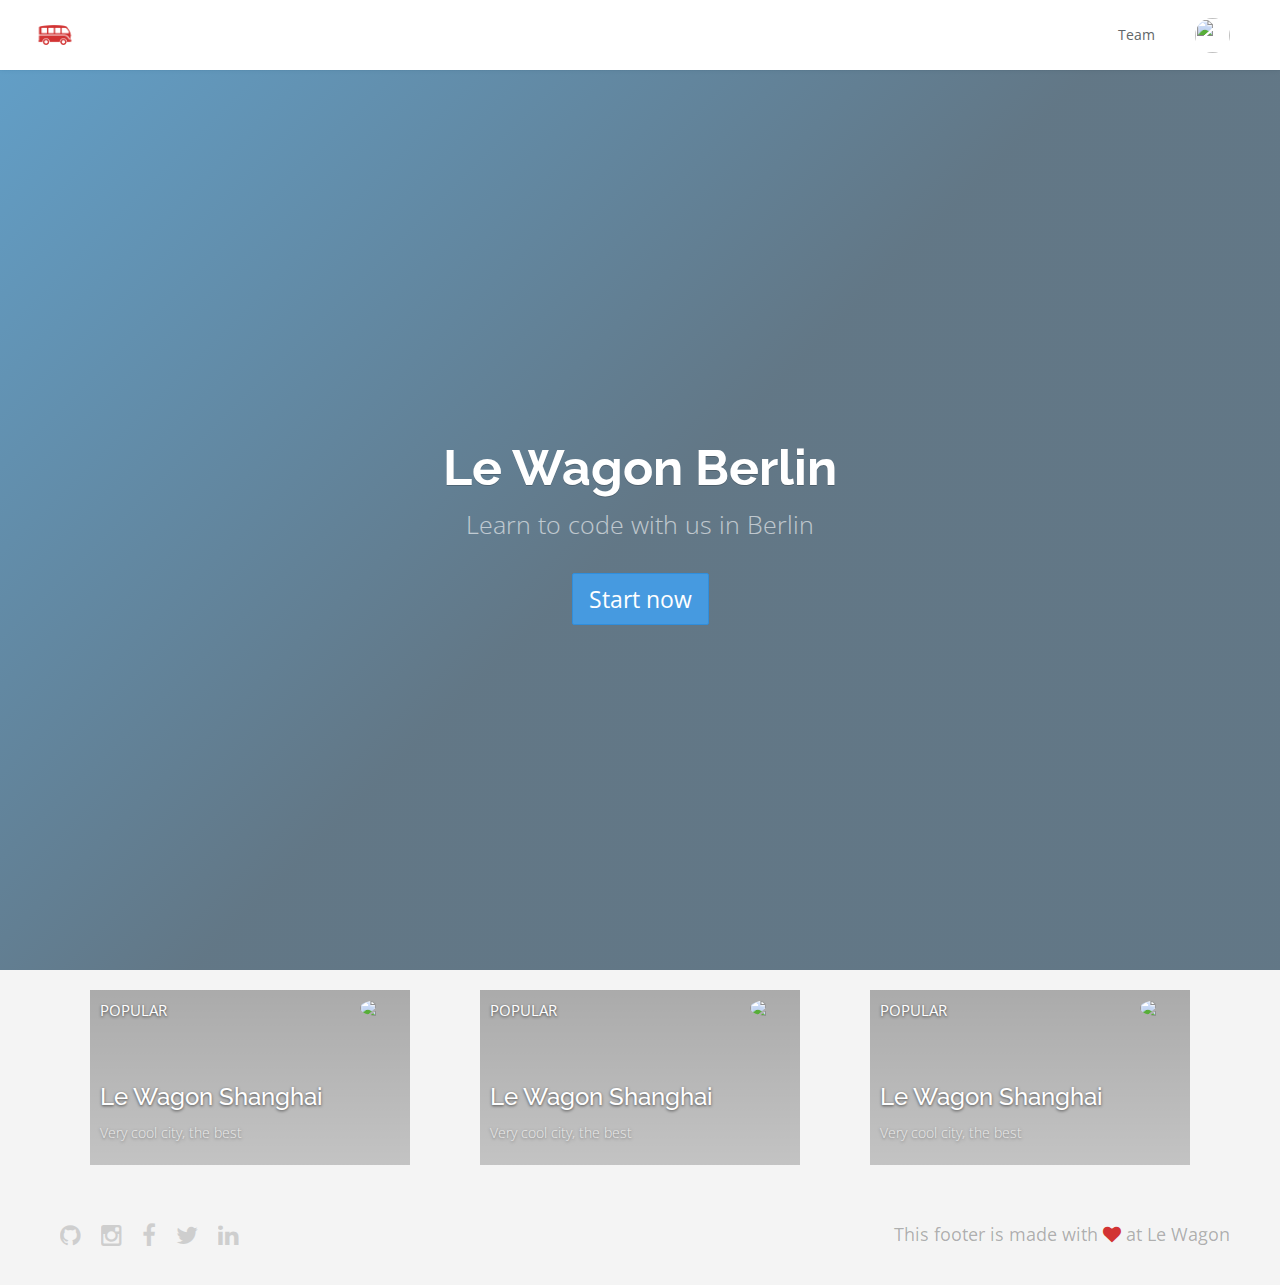
==== commit 044d4b68: "Automated commit at 2018-07-30 04:52:44 UTC by middleman-deploy 2.0.0-alpha" ====
--- a/index.html
+++ b/index.html
@@ -7,20 +7,115 @@
           content="width=device-width, initial-scale=1, shrink-to-fit=no">
     <!-- Use the title from a page's frontmatter if it has one -->
     <title>Le Wagon - Middleman</title>
-    <link href="stylesheets/application-3c48b980.css" rel="stylesheet" />
+    <link href="stylesheets/application-7159b84f.css" rel="stylesheet" />
     <script src="javascripts/application-93de88c9.js"></script>
     <link href="images/favicon-f15af148.png" rel="icon" type="image/png" />
   </head>
   <body>
-    <div id="home">
-  <div class="home-content">
-    <img src="images/logo-acc9c0ec.png" width="200" alt="Logo" />
-    <p>
-      Middleman is now running!
-    </p>
-    <p class="about">
-      <a href="about.html">More about this template</a>
-    </p>
+    <div class="navbar-wagon">
+  <!-- Logo -->
+  <a href="/" class="navbar-wagon-brand">
+    <!-- <img src="images/logo-acc9c0ec.png" alt="logo"> -->
+    <img src="images/logo-acc9c0ec.png" id="logo" alt="Logo" />
+  </a>
+
+  <!-- Right Navigation -->
+  <div class="navbar-wagon-right hidden-xs hidden-sm">
+    <a href="team.html" class="navbar-wagon-item navbar-wagon-link">Team</a>
+
+    <!-- Profile picture with dropdown list -->
+    <div class="navbar-wagon-item">
+      <div class="dropdown">
+        <img src="https://kitt.lewagon.com/placeholder/users/ssaunier" class="avatar dropdown-toggle" id="navbar-wagon-menu" data-toggle="dropdown">
+        <ul class="dropdown-menu dropdown-menu-right navbar-wagon-dropdown-menu">
+          <li><a href="about.html">About</a></li>
+        </ul>
+      </div>
+    </div>
+  </div>
+
+
+  <!-- Dropdown appearing on mobile only -->
+  <div class="navbar-wagon-item hidden-md hidden-lg">
+    <div class="dropdown">
+      <i class="fa fa-bars dropdown-toggle" data-toggle="dropdown"></i>
+      <ul class="dropdown-menu dropdown-menu-right navbar-wagon-dropdown-menu">
+        <li><a href="about.html">About</a></li>
+      </ul>
+    </div>
+  </div>
+</div>
+
+
+    <div class="banner" style="background-image: linear-gradient(-225deg, rgba(0,101,168,0.6) 0%, rgba(0,36,61,0.6) 50%), url('https://kitt.lewagon.com/placeholder/cities/berlin');">
+  <div class="banner-content">
+    <h1>Le Wagon Berlin</h1>
+    <p>Learn to code with us in Berlin</p>
+    <a class="btn btn-primary btn-lg">Start now</a>
+  </div>
+</div>
+
+
+<div class="container">
+  <div class="row">
+
+    <div class="col-xs-12 col sm-6 col-md-4">
+      <div class="card-content">
+      <div class="card" style="background-image: linear-gradient(rgba(0,0,0,0.3), rgba(0,0,0,0.2)), url('https://kitt.lewagon.com/placeholder/cities/shanghai');">
+        <div class="card-category">Popular</div>
+        <div class="card-description">
+          <h2>Le Wagon Shanghai</h2>
+          <p>Very cool city, the best</p>
+        </div>
+        <img class="card-user" src="https://kitt.lewagon.com/placeholder/users/tgenaitay">
+        <a class="card-link" href="#" ></a>
+      </div>
+      </div>
+    </div>
+
+    <div class="col-xs-12 col sm-6 col-md-4">
+    <div class="card-content">
+    <div class="card" style="background-image: linear-gradient(rgba(0,0,0,0.3), rgba(0,0,0,0.2)), url('https://kitt.lewagon.com/placeholder/cities/shanghai');">
+      <div class="card-category">Popular</div>
+      <div class="card-description">
+        <h2>Le Wagon Shanghai</h2>
+        <p>Very cool city, the best</p>
+      </div>
+      <img class="card-user" src="https://kitt.lewagon.com/placeholder/users/tgenaitay">
+      <a class="card-link" href="#" ></a>
+    </div>
+    </div>
+    </div>
+
+    <div class="col-xs-12 col sm-6 col-md-4">
+    <div class="card-content">
+    <div class="card" style="background-image: linear-gradient(rgba(0,0,0,0.3), rgba(0,0,0,0.2)), url('https://kitt.lewagon.com/placeholder/cities/shanghai');">
+      <div class="card-category">Popular</div>
+      <div class="card-description">
+        <h2>Le Wagon Shanghai</h2>
+        <p>Very cool city, the best</p>
+      </div>
+      <img class="card-user" src="https://kitt.lewagon.com/placeholder/users/tgenaitay">
+      <a class="card-link" href="#" ></a>
+    </div>
+    </div>
+    </div>
+
+  </div>
+</div>
+
+
+
+    <div class="footer">
+  <div class="footer-links">
+    <a href="#"><i class="fa fa-github"></i></a>
+    <a href="#"><i class="fa fa-instagram"></i></a>
+    <a href="#"><i class="fa fa-facebook"></i></a>
+    <a href="#"><i class="fa fa-twitter"></i></a>
+    <a href="#"><i class="fa fa-linkedin"></i></a>
+  </div>
+  <div class="footer-copyright">
+    This footer is made with <i class="fa fa-heart"></i> at Le Wagon
   </div>
 </div>
 
--- a/stylesheets/application-7159b84f.css
+++ b/stylesheets/application-7159b84f.css
@@ -0,0 +1,8 @@
+@import url("https://fonts.googleapis.com/css?family=Open+Sans:400,300,700|Raleway:400,100,300,700,500");/*!
+ * Bootstrap v3.3.7 (http://getbootstrap.com)
+ * Copyright 2011-2016 Twitter, Inc.
+ * Licensed under MIT (https://github.com/twbs/bootstrap/blob/master/LICENSE)
+ *//*! normalize.css v3.0.3 | MIT License | github.com/necolas/normalize.css */html{font-family:sans-serif;-ms-text-size-adjust:100%;-webkit-text-size-adjust:100%}body{margin:0}article,aside,details,figcaption,figure,footer,header,hgroup,main,menu,nav,section,summary{display:block}audio,canvas,progress,video{display:inline-block;vertical-align:baseline}audio:not([controls]){display:none;height:0}[hidden],template{display:none}a{background-color:transparent}a:active,a:hover{outline:0}abbr[title]{border-bottom:1px dotted}b,strong{font-weight:bold}dfn{font-style:italic}h1{font-size:2em;margin:0.67em 0}mark{background:#ff0;color:#000}small{font-size:80%}sub,sup{font-size:75%;line-height:0;position:relative;vertical-align:baseline}sup{top:-0.5em}sub{bottom:-0.25em}img{border:0}svg:not(:root){overflow:hidden}figure{margin:1em 40px}hr{-webkit-box-sizing:content-box;box-sizing:content-box;height:0}pre{overflow:auto}code,kbd,pre,samp{font-family:monospace, monospace;font-size:1em}button,input,optgroup,select,textarea{color:inherit;font:inherit;margin:0}button{overflow:visible}button,select{text-transform:none}button,html input[type="button"],input[type="reset"],input[type="submit"]{-webkit-appearance:button;cursor:pointer}button[disabled],html input[disabled]{cursor:default}button::-moz-focus-inner,input::-moz-focus-inner{border:0;padding:0}input{line-height:normal}input[type="checkbox"],input[type="radio"]{-webkit-box-sizing:border-box;box-sizing:border-box;padding:0}input[type="number"]::-webkit-inner-spin-button,input[type="number"]::-webkit-outer-spin-button{height:auto}input[type="search"]{-webkit-appearance:textfield;-webkit-box-sizing:content-box;box-sizing:content-box}input[type="search"]::-webkit-search-cancel-button,input[type="search"]::-webkit-search-decoration{-webkit-appearance:none}fieldset{border:1px solid #c0c0c0;margin:0 2px;padding:0.35em 0.625em 0.75em}legend{border:0;padding:0}textarea{overflow:auto}optgroup{font-weight:bold}table{border-collapse:collapse;border-spacing:0}td,th{padding:0}/*! Source: https://github.com/h5bp/html5-boilerplate/blob/master/src/css/main.css */@media print{*,*:before,*:after{background:transparent !important;color:#000 !important;-webkit-box-shadow:none !important;box-shadow:none !important;text-shadow:none !important}a,a:visited{text-decoration:underline}a[href]:after{content:" (" attr(href) ")"}abbr[title]:after{content:" (" attr(title) ")"}a[href^="#"]:after,a[href^="javascript:"]:after{content:""}pre,blockquote{border:1px solid #999;page-break-inside:avoid}thead{display:table-header-group}tr,img{page-break-inside:avoid}img{max-width:100% !important}p,h2,h3{orphans:3;widows:3}h2,h3{page-break-after:avoid}.navbar{display:none}.btn>.caret,.dropup>.btn>.caret{border-top-color:#000 !important}.label{border:1px solid #000}.table{border-collapse:collapse !important}.table td,.table th{background-color:#fff !important}.table-bordered th,.table-bordered td{border:1px solid #ddd !important}}@font-face{font-family:'Glyphicons Halflings';src:url("../assets/bootstrap/glyphicons-halflings-regular-86b6f62b.eot");src:url("../assets/bootstrap/glyphicons-halflings-regular-86b6f62b.eot?#iefix") format("embedded-opentype"),url("../assets/bootstrap/glyphicons-halflings-regular-ca35b697.woff2") format("woff2"),url("../assets/bootstrap/glyphicons-halflings-regular-278e49a8.woff") format("woff"),url("../assets/bootstrap/glyphicons-halflings-regular-44bc1850.ttf") format("truetype"),url("../assets/bootstrap/glyphicons-halflings-regular-de51a849.svg#glyphicons_halflingsregular") format("svg")}.glyphicon{position:relative;top:1px;display:inline-block;font-family:'Glyphicons Halflings';font-style:normal;font-weight:normal;line-height:1;-webkit-font-smoothing:antialiased;-moz-osx-font-smoothing:grayscale}.glyphicon-asterisk:before{content:"\002a"}.glyphicon-plus:before{content:"\002b"}.glyphicon-euro:before,.glyphicon-eur:before{content:"\20ac"}.glyphicon-minus:before{content:"\2212"}.glyphicon-cloud:before{content:"\2601"}.glyphicon-envelope:before{content:"\2709"}.glyphicon-pencil:before{content:"\270f"}.glyphicon-glass:before{content:"\e001"}.glyphicon-music:before{content:"\e002"}.glyphicon-search:before{content:"\e003"}.glyphicon-heart:before{content:"\e005"}.glyphicon-star:before{content:"\e006"}.glyphicon-star-empty:before{content:"\e007"}.glyphicon-user:before{content:"\e008"}.glyphicon-film:before{content:"\e009"}.glyphicon-th-large:before{content:"\e010"}.glyphicon-th:before{content:"\e011"}.glyphicon-th-list:before{content:"\e012"}.glyphicon-ok:before{content:"\e013"}.glyphicon-remove:before{content:"\e014"}.glyphicon-zoom-in:before{content:"\e015"}.glyphicon-zoom-out:before{content:"\e016"}.glyphicon-off:before{content:"\e017"}.glyphicon-signal:before{content:"\e018"}.glyphicon-cog:before{content:"\e019"}.glyphicon-trash:before{content:"\e020"}.glyphicon-home:before{content:"\e021"}.glyphicon-file:before{content:"\e022"}.glyphicon-time:before{content:"\e023"}.glyphicon-road:before{content:"\e024"}.glyphicon-download-alt:before{content:"\e025"}.glyphicon-download:before{content:"\e026"}.glyphicon-upload:before{content:"\e027"}.glyphicon-inbox:before{content:"\e028"}.glyphicon-play-circle:before{content:"\e029"}.glyphicon-repeat:before{content:"\e030"}.glyphicon-refresh:before{content:"\e031"}.glyphicon-list-alt:before{content:"\e032"}.glyphicon-lock:before{content:"\e033"}.glyphicon-flag:before{content:"\e034"}.glyphicon-headphones:before{content:"\e035"}.glyphicon-volume-off:before{content:"\e036"}.glyphicon-volume-down:before{content:"\e037"}.glyphicon-volume-up:before{content:"\e038"}.glyphicon-qrcode:before{content:"\e039"}.glyphicon-barcode:before{content:"\e040"}.glyphicon-tag:before{content:"\e041"}.glyphicon-tags:before{content:"\e042"}.glyphicon-book:before{content:"\e043"}.glyphicon-bookmark:before{content:"\e044"}.glyphicon-print:before{content:"\e045"}.glyphicon-camera:before{content:"\e046"}.glyphicon-font:before{content:"\e047"}.glyphicon-bold:before{content:"\e048"}.glyphicon-italic:before{content:"\e049"}.glyphicon-text-height:before{content:"\e050"}.glyphicon-text-width:before{content:"\e051"}.glyphicon-align-left:before{content:"\e052"}.glyphicon-align-center:before{content:"\e053"}.glyphicon-align-right:before{content:"\e054"}.glyphicon-align-justify:before{content:"\e055"}.glyphicon-list:before{content:"\e056"}.glyphicon-indent-left:before{content:"\e057"}.glyphicon-indent-right:before{content:"\e058"}.glyphicon-facetime-video:before{content:"\e059"}.glyphicon-picture:before{content:"\e060"}.glyphicon-map-marker:before{content:"\e062"}.glyphicon-adjust:before{content:"\e063"}.glyphicon-tint:before{content:"\e064"}.glyphicon-edit:before{content:"\e065"}.glyphicon-share:before{content:"\e066"}.glyphicon-check:before{content:"\e067"}.glyphicon-move:before{content:"\e068"}.glyphicon-step-backward:before{content:"\e069"}.glyphicon-fast-backward:before{content:"\e070"}.glyphicon-backward:before{content:"\e071"}.glyphicon-play:before{content:"\e072"}.glyphicon-pause:before{content:"\e073"}.glyphicon-stop:before{content:"\e074"}.glyphicon-forward:before{content:"\e075"}.glyphicon-fast-forward:before{content:"\e076"}.glyphicon-step-forward:before{content:"\e077"}.glyphicon-eject:before{content:"\e078"}.glyphicon-chevron-left:before{content:"\e079"}.glyphicon-chevron-right:before{content:"\e080"}.glyphicon-plus-sign:before{content:"\e081"}.glyphicon-minus-sign:before{content:"\e082"}.glyphicon-remove-sign:before{content:"\e083"}.glyphicon-ok-sign:before{content:"\e084"}.glyphicon-question-sign:before{content:"\e085"}.glyphicon-info-sign:before{content:"\e086"}.glyphicon-screenshot:before{content:"\e087"}.glyphicon-remove-circle:before{content:"\e088"}.glyphicon-ok-circle:before{content:"\e089"}.glyphicon-ban-circle:before{content:"\e090"}.glyphicon-arrow-left:before{content:"\e091"}.glyphicon-arrow-right:before{content:"\e092"}.glyphicon-arrow-up:before{content:"\e093"}.glyphicon-arrow-down:before{content:"\e094"}.glyphicon-share-alt:before{content:"\e095"}.glyphicon-resize-full:before{content:"\e096"}.glyphicon-resize-small:before{content:"\e097"}.glyphicon-exclamation-sign:before{content:"\e101"}.glyphicon-gift:before{content:"\e102"}.glyphicon-leaf:before{content:"\e103"}.glyphicon-fire:before{content:"\e104"}.glyphicon-eye-open:before{content:"\e105"}.glyphicon-eye-close:before{content:"\e106"}.glyphicon-warning-sign:before{content:"\e107"}.glyphicon-plane:before{content:"\e108"}.glyphicon-calendar:before{content:"\e109"}.glyphicon-random:before{content:"\e110"}.glyphicon-comment:before{content:"\e111"}.glyphicon-magnet:before{content:"\e112"}.glyphicon-chevron-up:before{content:"\e113"}.glyphicon-chevron-down:before{content:"\e114"}.glyphicon-retweet:before{content:"\e115"}.glyphicon-shopping-cart:before{content:"\e116"}.glyphicon-folder-close:before{content:"\e117"}.glyphicon-folder-open:before{content:"\e118"}.glyphicon-resize-vertical:before{content:"\e119"}.glyphicon-resize-horizontal:before{content:"\e120"}.glyphicon-hdd:before{content:"\e121"}.glyphicon-bullhorn:before{content:"\e122"}.glyphicon-bell:before{content:"\e123"}.glyphicon-certificate:before{content:"\e124"}.glyphicon-thumbs-up:before{content:"\e125"}.glyphicon-thumbs-down:before{content:"\e126"}.glyphicon-hand-right:before{content:"\e127"}.glyphicon-hand-left:before{content:"\e128"}.glyphicon-hand-up:before{content:"\e129"}.glyphicon-hand-down:before{content:"\e130"}.glyphicon-circle-arrow-right:before{content:"\e131"}.glyphicon-circle-arrow-left:before{content:"\e132"}.glyphicon-circle-arrow-up:before{content:"\e133"}.glyphicon-circle-arrow-down:before{content:"\e134"}.glyphicon-globe:before{content:"\e135"}.glyphicon-wrench:before{content:"\e136"}.glyphicon-tasks:before{content:"\e137"}.glyphicon-filter:before{content:"\e138"}.glyphicon-briefcase:before{content:"\e139"}.glyphicon-fullscreen:before{content:"\e140"}.glyphicon-dashboard:before{content:"\e141"}.glyphicon-paperclip:before{content:"\e142"}.glyphicon-heart-empty:before{content:"\e143"}.glyphicon-link:before{content:"\e144"}.glyphicon-phone:before{content:"\e145"}.glyphicon-pushpin:before{content:"\e146"}.glyphicon-usd:before{content:"\e148"}.glyphicon-gbp:before{content:"\e149"}.glyphicon-sort:before{content:"\e150"}.glyphicon-sort-by-alphabet:before{content:"\e151"}.glyphicon-sort-by-alphabet-alt:before{content:"\e152"}.glyphicon-sort-by-order:before{content:"\e153"}.glyphicon-sort-by-order-alt:before{content:"\e154"}.glyphicon-sort-by-attributes:before{content:"\e155"}.glyphicon-sort-by-attributes-alt:before{content:"\e156"}.glyphicon-unchecked:before{content:"\e157"}.glyphicon-expand:before{content:"\e158"}.glyphicon-collapse-down:before{content:"\e159"}.glyphicon-collapse-up:before{content:"\e160"}.glyphicon-log-in:before{content:"\e161"}.glyphicon-flash:before{content:"\e162"}.glyphicon-log-out:before{content:"\e163"}.glyphicon-new-window:before{content:"\e164"}.glyphicon-record:before{content:"\e165"}.glyphicon-save:before{content:"\e166"}.glyphicon-open:before{content:"\e167"}.glyphicon-saved:before{content:"\e168"}.glyphicon-import:before{content:"\e169"}.glyphicon-export:before{content:"\e170"}.glyphicon-send:before{content:"\e171"}.glyphicon-floppy-disk:before{content:"\e172"}.glyphicon-floppy-saved:before{content:"\e173"}.glyphicon-floppy-remove:before{content:"\e174"}.glyphicon-floppy-save:before{content:"\e175"}.glyphicon-floppy-open:before{content:"\e176"}.glyphicon-credit-card:before{content:"\e177"}.glyphicon-transfer:before{content:"\e178"}.glyphicon-cutlery:before{content:"\e179"}.glyphicon-header:before{content:"\e180"}.glyphicon-compressed:before{content:"\e181"}.glyphicon-earphone:before{content:"\e182"}.glyphicon-phone-alt:before{content:"\e183"}.glyphicon-tower:before{content:"\e184"}.glyphicon-stats:before{content:"\e185"}.glyphicon-sd-video:before{content:"\e186"}.glyphicon-hd-video:before{content:"\e187"}.glyphicon-subtitles:before{content:"\e188"}.glyphicon-sound-stereo:before{content:"\e189"}.glyphicon-sound-dolby:before{content:"\e190"}.glyphicon-sound-5-1:before{content:"\e191"}.glyphicon-sound-6-1:before{content:"\e192"}.glyphicon-sound-7-1:before{content:"\e193"}.glyphicon-copyright-mark:before{content:"\e194"}.glyphicon-registration-mark:before{content:"\e195"}.glyphicon-cloud-download:before{content:"\e197"}.glyphicon-cloud-upload:before{content:"\e198"}.glyphicon-tree-conifer:before{content:"\e199"}.glyphicon-tree-deciduous:before{content:"\e200"}.glyphicon-cd:before{content:"\e201"}.glyphicon-save-file:before{content:"\e202"}.glyphicon-open-file:before{content:"\e203"}.glyphicon-level-up:before{content:"\e204"}.glyphicon-copy:before{content:"\e205"}.glyphicon-paste:before{content:"\e206"}.glyphicon-alert:before{content:"\e209"}.glyphicon-equalizer:before{content:"\e210"}.glyphicon-king:before{content:"\e211"}.glyphicon-queen:before{content:"\e212"}.glyphicon-pawn:before{content:"\e213"}.glyphicon-bishop:before{content:"\e214"}.glyphicon-knight:before{content:"\e215"}.glyphicon-baby-formula:before{content:"\e216"}.glyphicon-tent:before{content:"\26fa"}.glyphicon-blackboard:before{content:"\e218"}.glyphicon-bed:before{content:"\e219"}.glyphicon-apple:before{content:"\f8ff"}.glyphicon-erase:before{content:"\e221"}.glyphicon-hourglass:before{content:"\231b"}.glyphicon-lamp:before{content:"\e223"}.glyphicon-duplicate:before{content:"\e224"}.glyphicon-piggy-bank:before{content:"\e225"}.glyphicon-scissors:before{content:"\e226"}.glyphicon-bitcoin:before{content:"\e227"}.glyphicon-btc:before{content:"\e227"}.glyphicon-xbt:before{content:"\e227"}.glyphicon-yen:before{content:"\00a5"}.glyphicon-jpy:before{content:"\00a5"}.glyphicon-ruble:before{content:"\20bd"}.glyphicon-rub:before{content:"\20bd"}.glyphicon-scale:before{content:"\e230"}.glyphicon-ice-lolly:before{content:"\e231"}.glyphicon-ice-lolly-tasted:before{content:"\e232"}.glyphicon-education:before{content:"\e233"}.glyphicon-option-horizontal:before{content:"\e234"}.glyphicon-option-vertical:before{content:"\e235"}.glyphicon-menu-hamburger:before{content:"\e236"}.glyphicon-modal-window:before{content:"\e237"}.glyphicon-oil:before{content:"\e238"}.glyphicon-grain:before{content:"\e239"}.glyphicon-sunglasses:before{content:"\e240"}.glyphicon-text-size:before{content:"\e241"}.glyphicon-text-color:before{content:"\e242"}.glyphicon-text-background:before{content:"\e243"}.glyphicon-object-align-top:before{content:"\e244"}.glyphicon-object-align-bottom:before{content:"\e245"}.glyphicon-object-align-horizontal:before{content:"\e246"}.glyphicon-object-align-left:before{content:"\e247"}.glyphicon-object-align-vertical:before{content:"\e248"}.glyphicon-object-align-right:before{content:"\e249"}.glyphicon-triangle-right:before{content:"\e250"}.glyphicon-triangle-left:before{content:"\e251"}.glyphicon-triangle-bottom:before{content:"\e252"}.glyphicon-triangle-top:before{content:"\e253"}.glyphicon-console:before{content:"\e254"}.glyphicon-superscript:before{content:"\e255"}.glyphicon-subscript:before{content:"\e256"}.glyphicon-menu-left:before{content:"\e257"}.glyphicon-menu-right:before{content:"\e258"}.glyphicon-menu-down:before{content:"\e259"}.glyphicon-menu-up:before{content:"\e260"}*{-webkit-box-sizing:border-box;box-sizing:border-box}*:before,*:after{-webkit-box-sizing:border-box;box-sizing:border-box}html{font-size:10px;-webkit-tap-highlight-color:transparent}body{font-family:"Open Sans", "Helvetica", "sans-serif";font-size:18px;line-height:1.42857143;color:#333333;background-color:#F4F4F4}input,button,select,textarea{font-family:inherit;font-size:inherit;line-height:inherit}a{color:#469AE0;text-decoration:none}a:hover,a:focus{color:#1f74ba;text-decoration:underline}a:focus{outline:5px auto -webkit-focus-ring-color;outline-offset:-2px}figure{margin:0}img{vertical-align:middle}.img-responsive{display:block;max-width:100%;height:auto}.img-rounded{border-radius:2px}.img-thumbnail{padding:4px;line-height:1.42857143;background-color:#F4F4F4;border:1px solid #ddd;border-radius:2px;-webkit-transition:all 0.2s ease-in-out;transition:all 0.2s ease-in-out;display:inline-block;max-width:100%;height:auto}.img-circle{border-radius:50%}hr{margin-top:25px;margin-bottom:25px;border:0;border-top:1px solid #eeeeee}.sr-only{position:absolute;width:1px;height:1px;margin:-1px;padding:0;overflow:hidden;clip:rect(0, 0, 0, 0);border:0}.sr-only-focusable:active,.sr-only-focusable:focus{position:static;width:auto;height:auto;margin:0;overflow:visible;clip:auto}[role="button"]{cursor:pointer}h1,h2,h3,h4,h5,h6,.h1,.h2,.h3,.h4,.h5,.h6{font-family:"Raleway", "Helvetica", "sans-serif";font-weight:500;line-height:1.1;color:inherit}h1 small,h1 .small,h2 small,h2 .small,h3 small,h3 .small,h4 small,h4 .small,h5 small,h5 .small,h6 small,h6 .small,.h1 small,.h1 .small,.h2 small,.h2 .small,.h3 small,.h3 .small,.h4 small,.h4 .small,.h5 small,.h5 .small,.h6 small,.h6 .small{font-weight:normal;line-height:1;color:#777777}h1,.h1,h2,.h2,h3,.h3{margin-top:25px;margin-bottom:12.5px}h1 small,h1 .small,.h1 small,.h1 .small,h2 small,h2 .small,.h2 small,.h2 .small,h3 small,h3 .small,.h3 small,.h3 .small{font-size:65%}h4,.h4,h5,.h5,h6,.h6{margin-top:12.5px;margin-bottom:12.5px}h4 small,h4 .small,.h4 small,.h4 .small,h5 small,h5 .small,.h5 small,.h5 .small,h6 small,h6 .small,.h6 small,.h6 .small{font-size:75%}h1,.h1{font-size:46px}h2,.h2{font-size:38px}h3,.h3{font-size:31px}h4,.h4{font-size:23px}h5,.h5{font-size:18px}h6,.h6{font-size:16px}p{margin:0 0 12.5px}.lead{margin-bottom:25px;font-size:20px;font-weight:300;line-height:1.4}@media (min-width: 768px){.lead{font-size:27px}}small,.small{font-size:88%}mark,.mark{background-color:#fcf8e3;padding:.2em}.text-left{text-align:left}.text-right{text-align:right}.text-center{text-align:center}.text-justify{text-align:justify}.text-nowrap{white-space:nowrap}.text-lowercase{text-transform:lowercase}.text-uppercase,.initialism{text-transform:uppercase}.text-capitalize{text-transform:capitalize}.text-muted{color:#777777}.text-primary{color:#469AE0}a.text-primary:hover,a.text-primary:focus{color:#2381d0}.text-success{color:#3c763d}a.text-success:hover,a.text-success:focus{color:#2b542c}.text-info{color:#31708f}a.text-info:hover,a.text-info:focus{color:#245269}.text-warning{color:#8a6d3b}a.text-warning:hover,a.text-warning:focus{color:#66512c}.text-danger{color:#a94442}a.text-danger:hover,a.text-danger:focus{color:#843534}.bg-primary{color:#fff}.bg-primary{background-color:#469AE0}a.bg-primary:hover,a.bg-primary:focus{background-color:#2381d0}.bg-success{background-color:#dff0d8}a.bg-success:hover,a.bg-success:focus{background-color:#c1e2b3}.bg-info{background-color:#d9edf7}a.bg-info:hover,a.bg-info:focus{background-color:#afd9ee}.bg-warning{background-color:#fcf8e3}a.bg-warning:hover,a.bg-warning:focus{background-color:#f7ecb5}.bg-danger{background-color:#f2dede}a.bg-danger:hover,a.bg-danger:focus{background-color:#e4b9b9}.page-header{padding-bottom:11.5px;margin:50px 0 25px;border-bottom:1px solid #eeeeee}ul,ol{margin-top:0;margin-bottom:12.5px}ul ul,ul ol,ol ul,ol ol{margin-bottom:0}.list-unstyled{padding-left:0;list-style:none}.list-inline{padding-left:0;list-style:none;margin-left:-5px}.list-inline>li{display:inline-block;padding-left:5px;padding-right:5px}dl{margin-top:0;margin-bottom:25px}dt,dd{line-height:1.42857143}dt{font-weight:bold}dd{margin-left:0}.dl-horizontal dd:before,.dl-horizontal dd:after{content:" ";display:table}.dl-horizontal dd:after{clear:both}@media (min-width: 768px){.dl-horizontal dt{float:left;width:160px;clear:left;text-align:right;overflow:hidden;text-overflow:ellipsis;white-space:nowrap}.dl-horizontal dd{margin-left:180px}}abbr[title],abbr[data-original-title]{cursor:help;border-bottom:1px dotted #777777}.initialism{font-size:90%}blockquote{padding:12.5px 25px;margin:0 0 25px;font-size:22.5px;border-left:5px solid #eeeeee}blockquote p:last-child,blockquote ul:last-child,blockquote ol:last-child{margin-bottom:0}blockquote footer,blockquote small,blockquote .small{display:block;font-size:80%;line-height:1.42857143;color:#777777}blockquote footer:before,blockquote small:before,blockquote .small:before{content:'\2014 \00A0'}.blockquote-reverse,blockquote.pull-right{padding-right:15px;padding-left:0;border-right:5px solid #eeeeee;border-left:0;text-align:right}.blockquote-reverse footer:before,.blockquote-reverse small:before,.blockquote-reverse .small:before,blockquote.pull-right footer:before,blockquote.pull-right small:before,blockquote.pull-right .small:before{content:''}.blockquote-reverse footer:after,.blockquote-reverse small:after,.blockquote-reverse .small:after,blockquote.pull-right footer:after,blockquote.pull-right small:after,blockquote.pull-right .small:after{content:'\00A0 \2014'}address{margin-bottom:25px;font-style:normal;line-height:1.42857143}code,kbd,pre,samp{font-family:Menlo, Monaco, Consolas, "Courier New", monospace}code{padding:2px 4px;font-size:90%;color:#c7254e;background-color:#f9f2f4;border-radius:2px}kbd{padding:2px 4px;font-size:90%;color:#fff;background-color:#333;border-radius:2px;-webkit-box-shadow:inset 0 -1px 0 rgba(0,0,0,0.25);box-shadow:inset 0 -1px 0 rgba(0,0,0,0.25)}kbd kbd{padding:0;font-size:100%;font-weight:bold;-webkit-box-shadow:none;box-shadow:none}pre{display:block;padding:12px;margin:0 0 12.5px;font-size:17px;line-height:1.42857143;word-break:break-all;word-wrap:break-word;color:#333333;background-color:#f5f5f5;border:1px solid #ccc;border-radius:2px}pre code{padding:0;font-size:inherit;color:inherit;white-space:pre-wrap;background-color:transparent;border-radius:0}.pre-scrollable{max-height:340px;overflow-y:scroll}.container{margin-right:auto;margin-left:auto;padding-left:15px;padding-right:15px}.container:before,.container:after{content:" ";display:table}.container:after{clear:both}@media (min-width: 768px){.container{width:750px}}@media (min-width: 992px){.container{width:970px}}@media (min-width: 1200px){.container{width:1170px}}.container-fluid{margin-right:auto;margin-left:auto;padding-left:15px;padding-right:15px}.container-fluid:before,.container-fluid:after{content:" ";display:table}.container-fluid:after{clear:both}.row{margin-left:-15px;margin-right:-15px}.row:before,.row:after{content:" ";display:table}.row:after{clear:both}.col-xs-1,.col-sm-1,.col-md-1,.col-lg-1,.col-xs-2,.col-sm-2,.col-md-2,.col-lg-2,.col-xs-3,.col-sm-3,.col-md-3,.col-lg-3,.col-xs-4,.col-sm-4,.col-md-4,.col-lg-4,.col-xs-5,.col-sm-5,.col-md-5,.col-lg-5,.col-xs-6,.col-sm-6,.col-md-6,.col-lg-6,.col-xs-7,.col-sm-7,.col-md-7,.col-lg-7,.col-xs-8,.col-sm-8,.col-md-8,.col-lg-8,.col-xs-9,.col-sm-9,.col-md-9,.col-lg-9,.col-xs-10,.col-sm-10,.col-md-10,.col-lg-10,.col-xs-11,.col-sm-11,.col-md-11,.col-lg-11,.col-xs-12,.col-sm-12,.col-md-12,.col-lg-12{position:relative;min-height:1px;padding-left:15px;padding-right:15px}.col-xs-1,.col-xs-2,.col-xs-3,.col-xs-4,.col-xs-5,.col-xs-6,.col-xs-7,.col-xs-8,.col-xs-9,.col-xs-10,.col-xs-11,.col-xs-12{float:left}.col-xs-1{width:8.33333333%}.col-xs-2{width:16.66666667%}.col-xs-3{width:25%}.col-xs-4{width:33.33333333%}.col-xs-5{width:41.66666667%}.col-xs-6{width:50%}.col-xs-7{width:58.33333333%}.col-xs-8{width:66.66666667%}.col-xs-9{width:75%}.col-xs-10{width:83.33333333%}.col-xs-11{width:91.66666667%}.col-xs-12{width:100%}.col-xs-pull-0{right:auto}.col-xs-pull-1{right:8.33333333%}.col-xs-pull-2{right:16.66666667%}.col-xs-pull-3{right:25%}.col-xs-pull-4{right:33.33333333%}.col-xs-pull-5{right:41.66666667%}.col-xs-pull-6{right:50%}.col-xs-pull-7{right:58.33333333%}.col-xs-pull-8{right:66.66666667%}.col-xs-pull-9{right:75%}.col-xs-pull-10{right:83.33333333%}.col-xs-pull-11{right:91.66666667%}.col-xs-pull-12{right:100%}.col-xs-push-0{left:auto}.col-xs-push-1{left:8.33333333%}.col-xs-push-2{left:16.66666667%}.col-xs-push-3{left:25%}.col-xs-push-4{left:33.33333333%}.col-xs-push-5{left:41.66666667%}.col-xs-push-6{left:50%}.col-xs-push-7{left:58.33333333%}.col-xs-push-8{left:66.66666667%}.col-xs-push-9{left:75%}.col-xs-push-10{left:83.33333333%}.col-xs-push-11{left:91.66666667%}.col-xs-push-12{left:100%}.col-xs-offset-0{margin-left:0%}.col-xs-offset-1{margin-left:8.33333333%}.col-xs-offset-2{margin-left:16.66666667%}.col-xs-offset-3{margin-left:25%}.col-xs-offset-4{margin-left:33.33333333%}.col-xs-offset-5{margin-left:41.66666667%}.col-xs-offset-6{margin-left:50%}.col-xs-offset-7{margin-left:58.33333333%}.col-xs-offset-8{margin-left:66.66666667%}.col-xs-offset-9{margin-left:75%}.col-xs-offset-10{margin-left:83.33333333%}.col-xs-offset-11{margin-left:91.66666667%}.col-xs-offset-12{margin-left:100%}@media (min-width: 768px){.col-sm-1,.col-sm-2,.col-sm-3,.col-sm-4,.col-sm-5,.col-sm-6,.col-sm-7,.col-sm-8,.col-sm-9,.col-sm-10,.col-sm-11,.col-sm-12{float:left}.col-sm-1{width:8.33333333%}.col-sm-2{width:16.66666667%}.col-sm-3{width:25%}.col-sm-4{width:33.33333333%}.col-sm-5{width:41.66666667%}.col-sm-6{width:50%}.col-sm-7{width:58.33333333%}.col-sm-8{width:66.66666667%}.col-sm-9{width:75%}.col-sm-10{width:83.33333333%}.col-sm-11{width:91.66666667%}.col-sm-12{width:100%}.col-sm-pull-0{right:auto}.col-sm-pull-1{right:8.33333333%}.col-sm-pull-2{right:16.66666667%}.col-sm-pull-3{right:25%}.col-sm-pull-4{right:33.33333333%}.col-sm-pull-5{right:41.66666667%}.col-sm-pull-6{right:50%}.col-sm-pull-7{right:58.33333333%}.col-sm-pull-8{right:66.66666667%}.col-sm-pull-9{right:75%}.col-sm-pull-10{right:83.33333333%}.col-sm-pull-11{right:91.66666667%}.col-sm-pull-12{right:100%}.col-sm-push-0{left:auto}.col-sm-push-1{left:8.33333333%}.col-sm-push-2{left:16.66666667%}.col-sm-push-3{left:25%}.col-sm-push-4{left:33.33333333%}.col-sm-push-5{left:41.66666667%}.col-sm-push-6{left:50%}.col-sm-push-7{left:58.33333333%}.col-sm-push-8{left:66.66666667%}.col-sm-push-9{left:75%}.col-sm-push-10{left:83.33333333%}.col-sm-push-11{left:91.66666667%}.col-sm-push-12{left:100%}.col-sm-offset-0{margin-left:0%}.col-sm-offset-1{margin-left:8.33333333%}.col-sm-offset-2{margin-left:16.66666667%}.col-sm-offset-3{margin-left:25%}.col-sm-offset-4{margin-left:33.33333333%}.col-sm-offset-5{margin-left:41.66666667%}.col-sm-offset-6{margin-left:50%}.col-sm-offset-7{margin-left:58.33333333%}.col-sm-offset-8{margin-left:66.66666667%}.col-sm-offset-9{margin-left:75%}.col-sm-offset-10{margin-left:83.33333333%}.col-sm-offset-11{margin-left:91.66666667%}.col-sm-offset-12{margin-left:100%}}@media (min-width: 992px){.col-md-1,.col-md-2,.col-md-3,.col-md-4,.col-md-5,.col-md-6,.col-md-7,.col-md-8,.col-md-9,.col-md-10,.col-md-11,.col-md-12{float:left}.col-md-1{width:8.33333333%}.col-md-2{width:16.66666667%}.col-md-3{width:25%}.col-md-4{width:33.33333333%}.col-md-5{width:41.66666667%}.col-md-6{width:50%}.col-md-7{width:58.33333333%}.col-md-8{width:66.66666667%}.col-md-9{width:75%}.col-md-10{width:83.33333333%}.col-md-11{width:91.66666667%}.col-md-12{width:100%}.col-md-pull-0{right:auto}.col-md-pull-1{right:8.33333333%}.col-md-pull-2{right:16.66666667%}.col-md-pull-3{right:25%}.col-md-pull-4{right:33.33333333%}.col-md-pull-5{right:41.66666667%}.col-md-pull-6{right:50%}.col-md-pull-7{right:58.33333333%}.col-md-pull-8{right:66.66666667%}.col-md-pull-9{right:75%}.col-md-pull-10{right:83.33333333%}.col-md-pull-11{right:91.66666667%}.col-md-pull-12{right:100%}.col-md-push-0{left:auto}.col-md-push-1{left:8.33333333%}.col-md-push-2{left:16.66666667%}.col-md-push-3{left:25%}.col-md-push-4{left:33.33333333%}.col-md-push-5{left:41.66666667%}.col-md-push-6{left:50%}.col-md-push-7{left:58.33333333%}.col-md-push-8{left:66.66666667%}.col-md-push-9{left:75%}.col-md-push-10{left:83.33333333%}.col-md-push-11{left:91.66666667%}.col-md-push-12{left:100%}.col-md-offset-0{margin-left:0%}.col-md-offset-1{margin-left:8.33333333%}.col-md-offset-2{margin-left:16.66666667%}.col-md-offset-3{margin-left:25%}.col-md-offset-4{margin-left:33.33333333%}.col-md-offset-5{margin-left:41.66666667%}.col-md-offset-6{margin-left:50%}.col-md-offset-7{margin-left:58.33333333%}.col-md-offset-8{margin-left:66.66666667%}.col-md-offset-9{margin-left:75%}.col-md-offset-10{margin-left:83.33333333%}.col-md-offset-11{margin-left:91.66666667%}.col-md-offset-12{margin-left:100%}}@media (min-width: 1200px){.col-lg-1,.col-lg-2,.col-lg-3,.col-lg-4,.col-lg-5,.col-lg-6,.col-lg-7,.col-lg-8,.col-lg-9,.col-lg-10,.col-lg-11,.col-lg-12{float:left}.col-lg-1{width:8.33333333%}.col-lg-2{width:16.66666667%}.col-lg-3{width:25%}.col-lg-4{width:33.33333333%}.col-lg-5{width:41.66666667%}.col-lg-6{width:50%}.col-lg-7{width:58.33333333%}.col-lg-8{width:66.66666667%}.col-lg-9{width:75%}.col-lg-10{width:83.33333333%}.col-lg-11{width:91.66666667%}.col-lg-12{width:100%}.col-lg-pull-0{right:auto}.col-lg-pull-1{right:8.33333333%}.col-lg-pull-2{right:16.66666667%}.col-lg-pull-3{right:25%}.col-lg-pull-4{right:33.33333333%}.col-lg-pull-5{right:41.66666667%}.col-lg-pull-6{right:50%}.col-lg-pull-7{right:58.33333333%}.col-lg-pull-8{right:66.66666667%}.col-lg-pull-9{right:75%}.col-lg-pull-10{right:83.33333333%}.col-lg-pull-11{right:91.66666667%}.col-lg-pull-12{right:100%}.col-lg-push-0{left:auto}.col-lg-push-1{left:8.33333333%}.col-lg-push-2{left:16.66666667%}.col-lg-push-3{left:25%}.col-lg-push-4{left:33.33333333%}.col-lg-push-5{left:41.66666667%}.col-lg-push-6{left:50%}.col-lg-push-7{left:58.33333333%}.col-lg-push-8{left:66.66666667%}.col-lg-push-9{left:75%}.col-lg-push-10{left:83.33333333%}.col-lg-push-11{left:91.66666667%}.col-lg-push-12{left:100%}.col-lg-offset-0{margin-left:0%}.col-lg-offset-1{margin-left:8.33333333%}.col-lg-offset-2{margin-left:16.66666667%}.col-lg-offset-3{margin-left:25%}.col-lg-offset-4{margin-left:33.33333333%}.col-lg-offset-5{margin-left:41.66666667%}.col-lg-offset-6{margin-left:50%}.col-lg-offset-7{margin-left:58.33333333%}.col-lg-offset-8{margin-left:66.66666667%}.col-lg-offset-9{margin-left:75%}.col-lg-offset-10{margin-left:83.33333333%}.col-lg-offset-11{margin-left:91.66666667%}.col-lg-offset-12{margin-left:100%}}table{background-color:transparent}caption{padding-top:8px;padding-bottom:8px;color:#777777;text-align:left}th{text-align:left}.table{width:100%;max-width:100%;margin-bottom:25px}.table>thead>tr>th,.table>thead>tr>td,.table>tbody>tr>th,.table>tbody>tr>td,.table>tfoot>tr>th,.table>tfoot>tr>td{padding:8px;line-height:1.42857143;vertical-align:top;border-top:1px solid #ddd}.table>thead>tr>th{vertical-align:bottom;border-bottom:2px solid #ddd}.table>caption+thead>tr:first-child>th,.table>caption+thead>tr:first-child>td,.table>colgroup+thead>tr:first-child>th,.table>colgroup+thead>tr:first-child>td,.table>thead:first-child>tr:first-child>th,.table>thead:first-child>tr:first-child>td{border-top:0}.table>tbody+tbody{border-top:2px solid #ddd}.table .table{background-color:#F4F4F4}.table-condensed>thead>tr>th,.table-condensed>thead>tr>td,.table-condensed>tbody>tr>th,.table-condensed>tbody>tr>td,.table-condensed>tfoot>tr>th,.table-condensed>tfoot>tr>td{padding:5px}.table-bordered{border:1px solid #ddd}.table-bordered>thead>tr>th,.table-bordered>thead>tr>td,.table-bordered>tbody>tr>th,.table-bordered>tbody>tr>td,.table-bordered>tfoot>tr>th,.table-bordered>tfoot>tr>td{border:1px solid #ddd}.table-bordered>thead>tr>th,.table-bordered>thead>tr>td{border-bottom-width:2px}.table-striped>tbody>tr:nth-of-type(odd){background-color:#f9f9f9}.table-hover>tbody>tr:hover{background-color:#f5f5f5}table col[class*="col-"]{position:static;float:none;display:table-column}table td[class*="col-"],table th[class*="col-"]{position:static;float:none;display:table-cell}.table>thead>tr>td.active,.table>thead>tr>th.active,.table>thead>tr.active>td,.table>thead>tr.active>th,.table>tbody>tr>td.active,.table>tbody>tr>th.active,.table>tbody>tr.active>td,.table>tbody>tr.active>th,.table>tfoot>tr>td.active,.table>tfoot>tr>th.active,.table>tfoot>tr.active>td,.table>tfoot>tr.active>th{background-color:#f5f5f5}.table-hover>tbody>tr>td.active:hover,.table-hover>tbody>tr>th.active:hover,.table-hover>tbody>tr.active:hover>td,.table-hover>tbody>tr:hover>.active,.table-hover>tbody>tr.active:hover>th{background-color:#e8e8e8}.table>thead>tr>td.success,.table>thead>tr>th.success,.table>thead>tr.success>td,.table>thead>tr.success>th,.table>tbody>tr>td.success,.table>tbody>tr>th.success,.table>tbody>tr.success>td,.table>tbody>tr.success>th,.table>tfoot>tr>td.success,.table>tfoot>tr>th.success,.table>tfoot>tr.success>td,.table>tfoot>tr.success>th{background-color:#dff0d8}.table-hover>tbody>tr>td.success:hover,.table-hover>tbody>tr>th.success:hover,.table-hover>tbody>tr.success:hover>td,.table-hover>tbody>tr:hover>.success,.table-hover>tbody>tr.success:hover>th{background-color:#d0e9c6}.table>thead>tr>td.info,.table>thead>tr>th.info,.table>thead>tr.info>td,.table>thead>tr.info>th,.table>tbody>tr>td.info,.table>tbody>tr>th.info,.table>tbody>tr.info>td,.table>tbody>tr.info>th,.table>tfoot>tr>td.info,.table>tfoot>tr>th.info,.table>tfoot>tr.info>td,.table>tfoot>tr.info>th{background-color:#d9edf7}.table-hover>tbody>tr>td.info:hover,.table-hover>tbody>tr>th.info:hover,.table-hover>tbody>tr.info:hover>td,.table-hover>tbody>tr:hover>.info,.table-hover>tbody>tr.info:hover>th{background-color:#c4e3f3}.table>thead>tr>td.warning,.table>thead>tr>th.warning,.table>thead>tr.warning>td,.table>thead>tr.warning>th,.table>tbody>tr>td.warning,.table>tbody>tr>th.warning,.table>tbody>tr.warning>td,.table>tbody>tr.warning>th,.table>tfoot>tr>td.warning,.table>tfoot>tr>th.warning,.table>tfoot>tr.warning>td,.table>tfoot>tr.warning>th{background-color:#fcf8e3}.table-hover>tbody>tr>td.warning:hover,.table-hover>tbody>tr>th.warning:hover,.table-hover>tbody>tr.warning:hover>td,.table-hover>tbody>tr:hover>.warning,.table-hover>tbody>tr.warning:hover>th{background-color:#faf2cc}.table>thead>tr>td.danger,.table>thead>tr>th.danger,.table>thead>tr.danger>td,.table>thead>tr.danger>th,.table>tbody>tr>td.danger,.table>tbody>tr>th.danger,.table>tbody>tr.danger>td,.table>tbody>tr.danger>th,.table>tfoot>tr>td.danger,.table>tfoot>tr>th.danger,.table>tfoot>tr.danger>td,.table>tfoot>tr.danger>th{background-color:#f2dede}.table-hover>tbody>tr>td.danger:hover,.table-hover>tbody>tr>th.danger:hover,.table-hover>tbody>tr.danger:hover>td,.table-hover>tbody>tr:hover>.danger,.table-hover>tbody>tr.danger:hover>th{background-color:#ebcccc}.table-responsive{overflow-x:auto;min-height:0.01%}@media screen and (max-width: 767px){.table-responsive{width:100%;margin-bottom:18.75px;overflow-y:hidden;-ms-overflow-style:-ms-autohiding-scrollbar;border:1px solid #ddd}.table-responsive>.table{margin-bottom:0}.table-responsive>.table>thead>tr>th,.table-responsive>.table>thead>tr>td,.table-responsive>.table>tbody>tr>th,.table-responsive>.table>tbody>tr>td,.table-responsive>.table>tfoot>tr>th,.table-responsive>.table>tfoot>tr>td{white-space:nowrap}.table-responsive>.table-bordered{border:0}.table-responsive>.table-bordered>thead>tr>th:first-child,.table-responsive>.table-bordered>thead>tr>td:first-child,.table-responsive>.table-bordered>tbody>tr>th:first-child,.table-responsive>.table-bordered>tbody>tr>td:first-child,.table-responsive>.table-bordered>tfoot>tr>th:first-child,.table-responsive>.table-bordered>tfoot>tr>td:first-child{border-left:0}.table-responsive>.table-bordered>thead>tr>th:last-child,.table-responsive>.table-bordered>thead>tr>td:last-child,.table-responsive>.table-bordered>tbody>tr>th:last-child,.table-responsive>.table-bordered>tbody>tr>td:last-child,.table-responsive>.table-bordered>tfoot>tr>th:last-child,.table-responsive>.table-bordered>tfoot>tr>td:last-child{border-right:0}.table-responsive>.table-bordered>tbody>tr:last-child>th,.table-responsive>.table-bordered>tbody>tr:last-child>td,.table-responsive>.table-bordered>tfoot>tr:last-child>th,.table-responsive>.table-bordered>tfoot>tr:last-child>td{border-bottom:0}}fieldset{padding:0;margin:0;border:0;min-width:0}legend{display:block;width:100%;padding:0;margin-bottom:25px;font-size:27px;line-height:inherit;color:#333333;border:0;border-bottom:1px solid #e5e5e5}label{display:inline-block;max-width:100%;margin-bottom:5px;font-weight:bold}input[type="search"]{-webkit-box-sizing:border-box;box-sizing:border-box}input[type="radio"],input[type="checkbox"]{margin:4px 0 0;margin-top:1px \9;line-height:normal}input[type="file"]{display:block}input[type="range"]{display:block;width:100%}select[multiple],select[size]{height:auto}input[type="file"]:focus,input[type="radio"]:focus,input[type="checkbox"]:focus{outline:5px auto -webkit-focus-ring-color;outline-offset:-2px}output{display:block;padding-top:7px;font-size:18px;line-height:1.42857143;color:#000000}.form-control{display:block;width:100%;height:39px;padding:6px 12px;font-size:18px;line-height:1.42857143;color:#000000;background-color:#fff;background-image:none;border:1px solid #ccc;border-radius:2px;-webkit-box-shadow:inset 0 1px 1px rgba(0,0,0,0.075);box-shadow:inset 0 1px 1px rgba(0,0,0,0.075);-webkit-transition:border-color ease-in-out 0.15s, box-shadow ease-in-out 0.15s;-webkit-transition:border-color ease-in-out 0.15s, -webkit-box-shadow ease-in-out 0.15s;transition:border-color ease-in-out 0.15s, -webkit-box-shadow ease-in-out 0.15s;transition:border-color ease-in-out 0.15s, box-shadow ease-in-out 0.15s;transition:border-color ease-in-out 0.15s, box-shadow ease-in-out 0.15s, -webkit-box-shadow ease-in-out 0.15s}.form-control:focus{border-color:#66afe9;outline:0;-webkit-box-shadow:inset 0 1px 1px rgba(0,0,0,0.075),0 0 8px rgba(102,175,233,0.6);box-shadow:inset 0 1px 1px rgba(0,0,0,0.075),0 0 8px rgba(102,175,233,0.6)}.form-control::-moz-placeholder{color:#999;opacity:1}.form-control:-ms-input-placeholder{color:#999}.form-control::-webkit-input-placeholder{color:#999}.form-control::-ms-expand{border:0;background-color:transparent}.form-control[disabled],.form-control[readonly],fieldset[disabled] .form-control{background-color:#eeeeee;opacity:1}.form-control[disabled],fieldset[disabled] .form-control{cursor:not-allowed}textarea.form-control{height:auto}input[type="search"]{-webkit-appearance:none}@media screen and (-webkit-min-device-pixel-ratio: 0){input[type="date"].form-control,input[type="time"].form-control,input[type="datetime-local"].form-control,input[type="month"].form-control{line-height:39px}input[type="date"].input-sm,.input-group-sm>input[type="date"].form-control,.input-group-sm>input[type="date"].input-group-addon,.input-group-sm>.input-group-btn>input[type="date"].btn,.input-group-sm input[type="date"],input[type="time"].input-sm,.input-group-sm>input[type="time"].form-control,.input-group-sm>input[type="time"].input-group-addon,.input-group-sm>.input-group-btn>input[type="time"].btn,.input-group-sm input[type="time"],input[type="datetime-local"].input-sm,.input-group-sm>input[type="datetime-local"].form-control,.input-group-sm>input[type="datetime-local"].input-group-addon,.input-group-sm>.input-group-btn>input[type="datetime-local"].btn,.input-group-sm input[type="datetime-local"],input[type="month"].input-sm,.input-group-sm>input[type="month"].form-control,.input-group-sm>input[type="month"].input-group-addon,.input-group-sm>.input-group-btn>input[type="month"].btn,.input-group-sm input[type="month"]{line-height:36px}input[type="date"].input-lg,.input-group-lg>input[type="date"].form-control,.input-group-lg>input[type="date"].input-group-addon,.input-group-lg>.input-group-btn>input[type="date"].btn,.input-group-lg input[type="date"],input[type="time"].input-lg,.input-group-lg>input[type="time"].form-control,.input-group-lg>input[type="time"].input-group-addon,.input-group-lg>.input-group-btn>input[type="time"].btn,.input-group-lg input[type="time"],input[type="datetime-local"].input-lg,.input-group-lg>input[type="datetime-local"].form-control,.input-group-lg>input[type="datetime-local"].input-group-addon,.input-group-lg>.input-group-btn>input[type="datetime-local"].btn,.input-group-lg input[type="datetime-local"],input[type="month"].input-lg,.input-group-lg>input[type="month"].form-control,.input-group-lg>input[type="month"].input-group-addon,.input-group-lg>.input-group-btn>input[type="month"].btn,.input-group-lg input[type="month"]{line-height:53px}}.form-group{margin-bottom:15px}.radio,.checkbox{position:relative;display:block;margin-top:10px;margin-bottom:10px}.radio label,.checkbox label{min-height:25px;padding-left:20px;margin-bottom:0;font-weight:normal;cursor:pointer}.radio input[type="radio"],.radio-inline input[type="radio"],.checkbox input[type="checkbox"],.checkbox-inline input[type="checkbox"]{position:absolute;margin-left:-20px;margin-top:4px \9}.radio+.radio,.checkbox+.checkbox{margin-top:-5px}.radio-inline,.checkbox-inline{position:relative;display:inline-block;padding-left:20px;margin-bottom:0;vertical-align:middle;font-weight:normal;cursor:pointer}.radio-inline+.radio-inline,.checkbox-inline+.checkbox-inline{margin-top:0;margin-left:10px}input[type="radio"][disabled],input[type="radio"].disabled,fieldset[disabled] input[type="radio"],input[type="checkbox"][disabled],input[type="checkbox"].disabled,fieldset[disabled] input[type="checkbox"]{cursor:not-allowed}.radio-inline.disabled,fieldset[disabled] .radio-inline,.checkbox-inline.disabled,fieldset[disabled] .checkbox-inline{cursor:not-allowed}.radio.disabled label,fieldset[disabled] .radio label,.checkbox.disabled label,fieldset[disabled] .checkbox label{cursor:not-allowed}.form-control-static{padding-top:7px;padding-bottom:7px;margin-bottom:0;min-height:43px}.form-control-static.input-lg,.input-group-lg>.form-control-static.form-control,.input-group-lg>.form-control-static.input-group-addon,.input-group-lg>.input-group-btn>.form-control-static.btn,.form-control-static.input-sm,.input-group-sm>.form-control-static.form-control,.input-group-sm>.form-control-static.input-group-addon,.input-group-sm>.input-group-btn>.form-control-static.btn{padding-left:0;padding-right:0}.input-sm,.input-group-sm>.form-control,.input-group-sm>.input-group-addon,.input-group-sm>.input-group-btn>.btn{height:36px;padding:5px 10px;font-size:16px;line-height:1.5;border-radius:2px}select.input-sm,.input-group-sm>select.form-control,.input-group-sm>select.input-group-addon,.input-group-sm>.input-group-btn>select.btn{height:36px;line-height:36px}textarea.input-sm,.input-group-sm>textarea.form-control,.input-group-sm>textarea.input-group-addon,.input-group-sm>.input-group-btn>textarea.btn,select[multiple].input-sm,.input-group-sm>select[multiple].form-control,.input-group-sm>select[multiple].input-group-addon,.input-group-sm>.input-group-btn>select[multiple].btn{height:auto}.form-group-sm .form-control{height:36px;padding:5px 10px;font-size:16px;line-height:1.5;border-radius:2px}.form-group-sm select.form-control{height:36px;line-height:36px}.form-group-sm textarea.form-control,.form-group-sm select[multiple].form-control{height:auto}.form-group-sm .form-control-static{height:36px;min-height:41px;padding:6px 10px;font-size:16px;line-height:1.5}.input-lg,.input-group-lg>.form-control,.input-group-lg>.input-group-addon,.input-group-lg>.input-group-btn>.btn{height:53px;padding:10px 16px;font-size:23px;line-height:1.3333333;border-radius:2px}select.input-lg,.input-group-lg>select.form-control,.input-group-lg>select.input-group-addon,.input-group-lg>.input-group-btn>select.btn{height:53px;line-height:53px}textarea.input-lg,.input-group-lg>textarea.form-control,.input-group-lg>textarea.input-group-addon,.input-group-lg>.input-group-btn>textarea.btn,select[multiple].input-lg,.input-group-lg>select[multiple].form-control,.input-group-lg>select[multiple].input-group-addon,.input-group-lg>.input-group-btn>select[multiple].btn{height:auto}.form-group-lg .form-control{height:53px;padding:10px 16px;font-size:23px;line-height:1.3333333;border-radius:2px}.form-group-lg select.form-control{height:53px;line-height:53px}.form-group-lg textarea.form-control,.form-group-lg select[multiple].form-control{height:auto}.form-group-lg .form-control-static{height:53px;min-height:48px;padding:11px 16px;font-size:23px;line-height:1.3333333}.has-feedback{position:relative}.has-feedback .form-control{padding-right:48.75px}.form-control-feedback{position:absolute;top:0;right:0;z-index:2;display:block;width:39px;height:39px;line-height:39px;text-align:center;pointer-events:none}.input-lg+.form-control-feedback,.input-group-lg>.form-control+.form-control-feedback,.input-group-lg>.input-group-addon+.form-control-feedback,.input-group-lg>.input-group-btn>.btn+.form-control-feedback,.input-group-lg+.form-control-feedback,.form-group-lg .form-control+.form-control-feedback{width:53px;height:53px;line-height:53px}.input-sm+.form-control-feedback,.input-group-sm>.form-control+.form-control-feedback,.input-group-sm>.input-group-addon+.form-control-feedback,.input-group-sm>.input-group-btn>.btn+.form-control-feedback,.input-group-sm+.form-control-feedback,.form-group-sm .form-control+.form-control-feedback{width:36px;height:36px;line-height:36px}.has-success .help-block,.has-success .control-label,.has-success .radio,.has-success .checkbox,.has-success .radio-inline,.has-success .checkbox-inline,.has-success.radio label,.has-success.checkbox label,.has-success.radio-inline label,.has-success.checkbox-inline label{color:#3c763d}.has-success .form-control{border-color:#3c763d;-webkit-box-shadow:inset 0 1px 1px rgba(0,0,0,0.075);box-shadow:inset 0 1px 1px rgba(0,0,0,0.075)}.has-success .form-control:focus{border-color:#2b542c;-webkit-box-shadow:inset 0 1px 1px rgba(0,0,0,0.075),0 0 6px #67b168;box-shadow:inset 0 1px 1px rgba(0,0,0,0.075),0 0 6px #67b168}.has-success .input-group-addon{color:#3c763d;border-color:#3c763d;background-color:#dff0d8}.has-success .form-control-feedback{color:#3c763d}.has-warning .help-block,.has-warning .control-label,.has-warning .radio,.has-warning .checkbox,.has-warning .radio-inline,.has-warning .checkbox-inline,.has-warning.radio label,.has-warning.checkbox label,.has-warning.radio-inline label,.has-warning.checkbox-inline label{color:#8a6d3b}.has-warning .form-control{border-color:#8a6d3b;-webkit-box-shadow:inset 0 1px 1px rgba(0,0,0,0.075);box-shadow:inset 0 1px 1px rgba(0,0,0,0.075)}.has-warning .form-control:focus{border-color:#66512c;-webkit-box-shadow:inset 0 1px 1px rgba(0,0,0,0.075),0 0 6px #c0a16b;box-shadow:inset 0 1px 1px rgba(0,0,0,0.075),0 0 6px #c0a16b}.has-warning .input-group-addon{color:#8a6d3b;border-color:#8a6d3b;background-color:#fcf8e3}.has-warning .form-control-feedback{color:#8a6d3b}.has-error .help-block,.has-error .control-label,.has-error .radio,.has-error .checkbox,.has-error .radio-inline,.has-error .checkbox-inline,.has-error.radio label,.has-error.checkbox label,.has-error.radio-inline label,.has-error.checkbox-inline label{color:#a94442}.has-error .form-control{border-color:#a94442;-webkit-box-shadow:inset 0 1px 1px rgba(0,0,0,0.075);box-shadow:inset 0 1px 1px rgba(0,0,0,0.075)}.has-error .form-control:focus{border-color:#843534;-webkit-box-shadow:inset 0 1px 1px rgba(0,0,0,0.075),0 0 6px #ce8483;box-shadow:inset 0 1px 1px rgba(0,0,0,0.075),0 0 6px #ce8483}.has-error .input-group-addon{color:#a94442;border-color:#a94442;background-color:#f2dede}.has-error .form-control-feedback{color:#a94442}.has-feedback label ~ .form-control-feedback{top:30px}.has-feedback label.sr-only ~ .form-control-feedback{top:0}.help-block{display:block;margin-top:5px;margin-bottom:10px;color:#737373}@media (min-width: 768px){.form-inline .form-group{display:inline-block;margin-bottom:0;vertical-align:middle}.form-inline .form-control{display:inline-block;width:auto;vertical-align:middle}.form-inline .form-control-static{display:inline-block}.form-inline .input-group{display:inline-table;vertical-align:middle}.form-inline .input-group .input-group-addon,.form-inline .input-group .input-group-btn,.form-inline .input-group .form-control{width:auto}.form-inline .input-group>.form-control{width:100%}.form-inline .control-label{margin-bottom:0;vertical-align:middle}.form-inline .radio,.form-inline .checkbox{display:inline-block;margin-top:0;margin-bottom:0;vertical-align:middle}.form-inline .radio label,.form-inline .checkbox label{padding-left:0}.form-inline .radio input[type="radio"],.form-inline .checkbox input[type="checkbox"]{position:relative;margin-left:0}.form-inline .has-feedback .form-control-feedback{top:0}}.form-horizontal .radio,.form-horizontal .checkbox,.form-horizontal .radio-inline,.form-horizontal .checkbox-inline{margin-top:0;margin-bottom:0;padding-top:7px}.form-horizontal .radio,.form-horizontal .checkbox{min-height:32px}.form-horizontal .form-group{margin-left:-15px;margin-right:-15px}.form-horizontal .form-group:before,.form-horizontal .form-group:after{content:" ";display:table}.form-horizontal .form-group:after{clear:both}@media (min-width: 768px){.form-horizontal .control-label{text-align:right;margin-bottom:0;padding-top:7px}}.form-horizontal .has-feedback .form-control-feedback{right:15px}@media (min-width: 768px){.form-horizontal .form-group-lg .control-label{padding-top:11px;font-size:23px}}@media (min-width: 768px){.form-horizontal .form-group-sm .control-label{padding-top:6px;font-size:16px}}.btn{display:inline-block;margin-bottom:0;font-weight:normal;text-align:center;vertical-align:middle;-ms-touch-action:manipulation;touch-action:manipulation;cursor:pointer;background-image:none;border:1px solid transparent;white-space:nowrap;padding:6px 12px;font-size:18px;line-height:1.42857143;border-radius:2px;-webkit-user-select:none;-moz-user-select:none;-ms-user-select:none;user-select:none}.btn:focus,.btn.focus,.btn:active:focus,.btn:active.focus,.btn.active:focus,.btn.active.focus{outline:5px auto -webkit-focus-ring-color;outline-offset:-2px}.btn:hover,.btn:focus,.btn.focus{color:#333;text-decoration:none}.btn:active,.btn.active{outline:0;background-image:none;-webkit-box-shadow:inset 0 3px 5px rgba(0,0,0,0.125);box-shadow:inset 0 3px 5px rgba(0,0,0,0.125)}.btn.disabled,.btn[disabled],fieldset[disabled] .btn{cursor:not-allowed;opacity:0.65;filter:alpha(opacity=65);-webkit-box-shadow:none;box-shadow:none}a.btn.disabled,fieldset[disabled] a.btn{pointer-events:none}.btn-default{color:#333;background-color:#fff;border-color:#ccc}.btn-default:focus,.btn-default.focus{color:#333;background-color:#e6e6e6;border-color:#8c8c8c}.btn-default:hover{color:#333;background-color:#e6e6e6;border-color:#adadad}.btn-default:active,.btn-default.active,.open>.btn-default.dropdown-toggle{color:#333;background-color:#e6e6e6;border-color:#adadad}.btn-default:active:hover,.btn-default:active:focus,.btn-default:active.focus,.btn-default.active:hover,.btn-default.active:focus,.btn-default.active.focus,.open>.btn-default.dropdown-toggle:hover,.open>.btn-default.dropdown-toggle:focus,.open>.btn-default.dropdown-toggle.focus{color:#333;background-color:#d4d4d4;border-color:#8c8c8c}.btn-default:active,.btn-default.active,.open>.btn-default.dropdown-toggle{background-image:none}.btn-default.disabled:hover,.btn-default.disabled:focus,.btn-default.disabled.focus,.btn-default[disabled]:hover,.btn-default[disabled]:focus,.btn-default[disabled].focus,fieldset[disabled] .btn-default:hover,fieldset[disabled] .btn-default:focus,fieldset[disabled] .btn-default.focus{background-color:#fff;border-color:#ccc}.btn-default .badge{color:#fff;background-color:#333}.btn-primary{color:#fff;background-color:#469AE0;border-color:#308edc}.btn-primary:focus,.btn-primary.focus{color:#fff;background-color:#2381d0;border-color:#144b79}.btn-primary:hover{color:#fff;background-color:#2381d0;border-color:#1e6eb2}.btn-primary:active,.btn-primary.active,.open>.btn-primary.dropdown-toggle{color:#fff;background-color:#2381d0;border-color:#1e6eb2}.btn-primary:active:hover,.btn-primary:active:focus,.btn-primary:active.focus,.btn-primary.active:hover,.btn-primary.active:focus,.btn-primary.active.focus,.open>.btn-primary.dropdown-toggle:hover,.open>.btn-primary.dropdown-toggle:focus,.open>.btn-primary.dropdown-toggle.focus{color:#fff;background-color:#1e6eb2;border-color:#144b79}.btn-primary:active,.btn-primary.active,.open>.btn-primary.dropdown-toggle{background-image:none}.btn-primary.disabled:hover,.btn-primary.disabled:focus,.btn-primary.disabled.focus,.btn-primary[disabled]:hover,.btn-primary[disabled]:focus,.btn-primary[disabled].focus,fieldset[disabled] .btn-primary:hover,fieldset[disabled] .btn-primary:focus,fieldset[disabled] .btn-primary.focus{background-color:#469AE0;border-color:#308edc}.btn-primary .badge{color:#469AE0;background-color:#fff}.btn-success{color:#fff;background-color:#32B796;border-color:#2da386}.btn-success:focus,.btn-success.focus{color:#fff;background-color:#278f75;border-color:#113f34}.btn-success:hover{color:#fff;background-color:#278f75;border-color:#1f735e}.btn-success:active,.btn-success.active,.open>.btn-success.dropdown-toggle{color:#fff;background-color:#278f75;border-color:#1f735e}.btn-success:active:hover,.btn-success:active:focus,.btn-success:active.focus,.btn-success.active:hover,.btn-success.active:focus,.btn-success.active.focus,.open>.btn-success.dropdown-toggle:hover,.open>.btn-success.dropdown-toggle:focus,.open>.btn-success.dropdown-toggle.focus{color:#fff;background-color:#1f735e;border-color:#113f34}.btn-success:active,.btn-success.active,.open>.btn-success.dropdown-toggle{background-image:none}.btn-success.disabled:hover,.btn-success.disabled:focus,.btn-success.disabled.focus,.btn-success[disabled]:hover,.btn-success[disabled]:focus,.btn-success[disabled].focus,fieldset[disabled] .btn-success:hover,fieldset[disabled] .btn-success:focus,fieldset[disabled] .btn-success.focus{background-color:#32B796;border-color:#2da386}.btn-success .badge{color:#32B796;background-color:#fff}.btn-info{color:#fff;background-color:#FDB631;border-color:#fdad18}.btn-info:focus,.btn-info.focus{color:#fff;background-color:#f9a302;border-color:#946101}.btn-info:hover{color:#fff;background-color:#f9a302;border-color:#d58c02}.btn-info:active,.btn-info.active,.open>.btn-info.dropdown-toggle{color:#fff;background-color:#f9a302;border-color:#d58c02}.btn-info:active:hover,.btn-info:active:focus,.btn-info:active.focus,.btn-info.active:hover,.btn-info.active:focus,.btn-info.active.focus,.open>.btn-info.dropdown-toggle:hover,.open>.btn-info.dropdown-toggle:focus,.open>.btn-info.dropdown-toggle.focus{color:#fff;background-color:#d58c02;border-color:#946101}.btn-info:active,.btn-info.active,.open>.btn-info.dropdown-toggle{background-image:none}.btn-info.disabled:hover,.btn-info.disabled:focus,.btn-info.disabled.focus,.btn-info[disabled]:hover,.btn-info[disabled]:focus,.btn-info[disabled].focus,fieldset[disabled] .btn-info:hover,fieldset[disabled] .btn-info:focus,fieldset[disabled] .btn-info.focus{background-color:#FDB631;border-color:#fdad18}.btn-info .badge{color:#FDB631;background-color:#fff}.btn-warning{color:#fff;background-color:#E67E22;border-color:#d67118}.btn-warning:focus,.btn-warning.focus{color:#fff;background-color:#bf6516;border-color:#64350b}.btn-warning:hover{color:#fff;background-color:#bf6516;border-color:#9f5412}.btn-warning:active,.btn-warning.active,.open>.btn-warning.dropdown-toggle{color:#fff;background-color:#bf6516;border-color:#9f5412}.btn-warning:active:hover,.btn-warning:active:focus,.btn-warning:active.focus,.btn-warning.active:hover,.btn-warning.active:focus,.btn-warning.active.focus,.open>.btn-warning.dropdown-toggle:hover,.open>.btn-warning.dropdown-toggle:focus,.open>.btn-warning.dropdown-toggle.focus{color:#fff;background-color:#9f5412;border-color:#64350b}.btn-warning:active,.btn-warning.active,.open>.btn-warning.dropdown-toggle{background-image:none}.btn-warning.disabled:hover,.btn-warning.disabled:focus,.btn-warning.disabled.focus,.btn-warning[disabled]:hover,.btn-warning[disabled]:focus,.btn-warning[disabled].focus,fieldset[disabled] .btn-warning:hover,fieldset[disabled] .btn-warning:focus,fieldset[disabled] .btn-warning.focus{background-color:#E67E22;border-color:#d67118}.btn-warning .badge{color:#E67E22;background-color:#fff}.btn-danger{color:#fff;background-color:#EE5F5B;border-color:#ec4844}.btn-danger:focus,.btn-danger.focus{color:#fff;background-color:#e9322d;border-color:#9f1411}.btn-danger:hover{color:#fff;background-color:#e9322d;border-color:#dc1c17}.btn-danger:active,.btn-danger.active,.open>.btn-danger.dropdown-toggle{color:#fff;background-color:#e9322d;border-color:#dc1c17}.btn-danger:active:hover,.btn-danger:active:focus,.btn-danger:active.focus,.btn-danger.active:hover,.btn-danger.active:focus,.btn-danger.active.focus,.open>.btn-danger.dropdown-toggle:hover,.open>.btn-danger.dropdown-toggle:focus,.open>.btn-danger.dropdown-toggle.focus{color:#fff;background-color:#dc1c17;border-color:#9f1411}.btn-danger:active,.btn-danger.active,.open>.btn-danger.dropdown-toggle{background-image:none}.btn-danger.disabled:hover,.btn-danger.disabled:focus,.btn-danger.disabled.focus,.btn-danger[disabled]:hover,.btn-danger[disabled]:focus,.btn-danger[disabled].focus,fieldset[disabled] .btn-danger:hover,fieldset[disabled] .btn-danger:focus,fieldset[disabled] .btn-danger.focus{background-color:#EE5F5B;border-color:#ec4844}.btn-danger .badge{color:#EE5F5B;background-color:#fff}.btn-link{color:#469AE0;font-weight:normal;border-radius:0}.btn-link,.btn-link:active,.btn-link.active,.btn-link[disabled],fieldset[disabled] .btn-link{background-color:transparent;-webkit-box-shadow:none;box-shadow:none}.btn-link,.btn-link:hover,.btn-link:focus,.btn-link:active{border-color:transparent}.btn-link:hover,.btn-link:focus{color:#1f74ba;text-decoration:underline;background-color:transparent}.btn-link[disabled]:hover,.btn-link[disabled]:focus,fieldset[disabled] .btn-link:hover,fieldset[disabled] .btn-link:focus{color:#777777;text-decoration:none}.btn-lg,.btn-group-lg>.btn{padding:10px 16px;font-size:23px;line-height:1.3333333;border-radius:2px}.btn-sm,.btn-group-sm>.btn{padding:5px 10px;font-size:16px;line-height:1.5;border-radius:2px}.btn-xs,.btn-group-xs>.btn{padding:1px 5px;font-size:16px;line-height:1.5;border-radius:2px}.btn-block{display:block;width:100%}.btn-block+.btn-block{margin-top:5px}input[type="submit"].btn-block,input[type="reset"].btn-block,input[type="button"].btn-block{width:100%}.fade{opacity:0;-webkit-transition:opacity 0.15s linear;transition:opacity 0.15s linear}.fade.in{opacity:1}.collapse{display:none}.collapse.in{display:block}tr.collapse.in{display:table-row}tbody.collapse.in{display:table-row-group}.collapsing{position:relative;height:0;overflow:hidden;-webkit-transition-property:height, visibility;transition-property:height, visibility;-webkit-transition-duration:0.35s;transition-duration:0.35s;-webkit-transition-timing-function:ease;transition-timing-function:ease}.caret{display:inline-block;width:0;height:0;margin-left:2px;vertical-align:middle;border-top:4px dashed;border-top:4px solid \9;border-right:4px solid transparent;border-left:4px solid transparent}.dropup,.dropdown{position:relative}.dropdown-toggle:focus{outline:0}.dropdown-menu{position:absolute;top:100%;left:0;z-index:1000;display:none;float:left;min-width:160px;padding:5px 0;margin:2px 0 0;list-style:none;font-size:18px;text-align:left;background-color:#fff;border:1px solid #ccc;border:1px solid rgba(0,0,0,0.15);border-radius:2px;-webkit-box-shadow:0 6px 12px rgba(0,0,0,0.175);box-shadow:0 6px 12px rgba(0,0,0,0.175);background-clip:padding-box}.dropdown-menu.pull-right{right:0;left:auto}.dropdown-menu .divider{height:1px;margin:11.5px 0;overflow:hidden;background-color:#e5e5e5}.dropdown-menu>li>a{display:block;padding:3px 20px;clear:both;font-weight:normal;line-height:1.42857143;color:#333333;white-space:nowrap}.dropdown-menu>li>a:hover,.dropdown-menu>li>a:focus{text-decoration:none;color:#262626;background-color:#f5f5f5}.dropdown-menu>.active>a,.dropdown-menu>.active>a:hover,.dropdown-menu>.active>a:focus{color:#fff;text-decoration:none;outline:0;background-color:#469AE0}.dropdown-menu>.disabled>a,.dropdown-menu>.disabled>a:hover,.dropdown-menu>.disabled>a:focus{color:#777777}.dropdown-menu>.disabled>a:hover,.dropdown-menu>.disabled>a:focus{text-decoration:none;background-color:transparent;background-image:none;filter:progid:DXImageTransform.Microsoft.gradient(enabled = false);cursor:not-allowed}.open>.dropdown-menu{display:block}.open>a{outline:0}.dropdown-menu-right{left:auto;right:0}.dropdown-menu-left{left:0;right:auto}.dropdown-header{display:block;padding:3px 20px;font-size:16px;line-height:1.42857143;color:#777777;white-space:nowrap}.dropdown-backdrop{position:fixed;left:0;right:0;bottom:0;top:0;z-index:990}.pull-right>.dropdown-menu{right:0;left:auto}.dropup .caret,.navbar-fixed-bottom .dropdown .caret{border-top:0;border-bottom:4px dashed;border-bottom:4px solid \9;content:""}.dropup .dropdown-menu,.navbar-fixed-bottom .dropdown .dropdown-menu{top:auto;bottom:100%;margin-bottom:2px}@media (min-width: 768px){.navbar-right .dropdown-menu{right:0;left:auto}.navbar-right .dropdown-menu-left{left:0;right:auto}}.btn-group,.btn-group-vertical{position:relative;display:inline-block;vertical-align:middle}.btn-group>.btn,.btn-group-vertical>.btn{position:relative;float:left}.btn-group>.btn:hover,.btn-group>.btn:focus,.btn-group>.btn:active,.btn-group>.btn.active,.btn-group-vertical>.btn:hover,.btn-group-vertical>.btn:focus,.btn-group-vertical>.btn:active,.btn-group-vertical>.btn.active{z-index:2}.btn-group .btn+.btn,.btn-group .btn+.btn-group,.btn-group .btn-group+.btn,.btn-group .btn-group+.btn-group{margin-left:-1px}.btn-toolbar{margin-left:-5px}.btn-toolbar:before,.btn-toolbar:after{content:" ";display:table}.btn-toolbar:after{clear:both}.btn-toolbar .btn,.btn-toolbar .btn-group,.btn-toolbar .input-group{float:left}.btn-toolbar>.btn,.btn-toolbar>.btn-group,.btn-toolbar>.input-group{margin-left:5px}.btn-group>.btn:not(:first-child):not(:last-child):not(.dropdown-toggle){border-radius:0}.btn-group>.btn:first-child{margin-left:0}.btn-group>.btn:first-child:not(:last-child):not(.dropdown-toggle){border-bottom-right-radius:0;border-top-right-radius:0}.btn-group>.btn:last-child:not(:first-child),.btn-group>.dropdown-toggle:not(:first-child){border-bottom-left-radius:0;border-top-left-radius:0}.btn-group>.btn-group{float:left}.btn-group>.btn-group:not(:first-child):not(:last-child)>.btn{border-radius:0}.btn-group>.btn-group:first-child:not(:last-child)>.btn:last-child,.btn-group>.btn-group:first-child:not(:last-child)>.dropdown-toggle{border-bottom-right-radius:0;border-top-right-radius:0}.btn-group>.btn-group:last-child:not(:first-child)>.btn:first-child{border-bottom-left-radius:0;border-top-left-radius:0}.btn-group .dropdown-toggle:active,.btn-group.open .dropdown-toggle{outline:0}.btn-group>.btn+.dropdown-toggle{padding-left:8px;padding-right:8px}.btn-group>.btn-lg+.dropdown-toggle,.btn-group-lg.btn-group>.btn+.dropdown-toggle{padding-left:12px;padding-right:12px}.btn-group.open .dropdown-toggle{-webkit-box-shadow:inset 0 3px 5px rgba(0,0,0,0.125);box-shadow:inset 0 3px 5px rgba(0,0,0,0.125)}.btn-group.open .dropdown-toggle.btn-link{-webkit-box-shadow:none;box-shadow:none}.btn .caret{margin-left:0}.btn-lg .caret,.btn-group-lg>.btn .caret{border-width:5px 5px 0;border-bottom-width:0}.dropup .btn-lg .caret,.dropup .btn-group-lg>.btn .caret{border-width:0 5px 5px}.btn-group-vertical>.btn,.btn-group-vertical>.btn-group,.btn-group-vertical>.btn-group>.btn{display:block;float:none;width:100%;max-width:100%}.btn-group-vertical>.btn-group:before,.btn-group-vertical>.btn-group:after{content:" ";display:table}.btn-group-vertical>.btn-group:after{clear:both}.btn-group-vertical>.btn-group>.btn{float:none}.btn-group-vertical>.btn+.btn,.btn-group-vertical>.btn+.btn-group,.btn-group-vertical>.btn-group+.btn,.btn-group-vertical>.btn-group+.btn-group{margin-top:-1px;margin-left:0}.btn-group-vertical>.btn:not(:first-child):not(:last-child){border-radius:0}.btn-group-vertical>.btn:first-child:not(:last-child){border-top-right-radius:2px;border-top-left-radius:2px;border-bottom-right-radius:0;border-bottom-left-radius:0}.btn-group-vertical>.btn:last-child:not(:first-child){border-top-right-radius:0;border-top-left-radius:0;border-bottom-right-radius:2px;border-bottom-left-radius:2px}.btn-group-vertical>.btn-group:not(:first-child):not(:last-child)>.btn{border-radius:0}.btn-group-vertical>.btn-group:first-child:not(:last-child)>.btn:last-child,.btn-group-vertical>.btn-group:first-child:not(:last-child)>.dropdown-toggle{border-bottom-right-radius:0;border-bottom-left-radius:0}.btn-group-vertical>.btn-group:last-child:not(:first-child)>.btn:first-child{border-top-right-radius:0;border-top-left-radius:0}.btn-group-justified{display:table;width:100%;table-layout:fixed;border-collapse:separate}.btn-group-justified>.btn,.btn-group-justified>.btn-group{float:none;display:table-cell;width:1%}.btn-group-justified>.btn-group .btn{width:100%}.btn-group-justified>.btn-group .dropdown-menu{left:auto}[data-toggle="buttons"]>.btn input[type="radio"],[data-toggle="buttons"]>.btn input[type="checkbox"],[data-toggle="buttons"]>.btn-group>.btn input[type="radio"],[data-toggle="buttons"]>.btn-group>.btn input[type="checkbox"]{position:absolute;clip:rect(0, 0, 0, 0);pointer-events:none}.input-group{position:relative;display:table;border-collapse:separate}.input-group[class*="col-"]{float:none;padding-left:0;padding-right:0}.input-group .form-control{position:relative;z-index:2;float:left;width:100%;margin-bottom:0}.input-group .form-control:focus{z-index:3}.input-group-addon,.input-group-btn,.input-group .form-control{display:table-cell}.input-group-addon:not(:first-child):not(:last-child),.input-group-btn:not(:first-child):not(:last-child),.input-group .form-control:not(:first-child):not(:last-child){border-radius:0}.input-group-addon,.input-group-btn{width:1%;white-space:nowrap;vertical-align:middle}.input-group-addon{padding:6px 12px;font-size:18px;font-weight:normal;line-height:1;color:#000000;text-align:center;background-color:#eeeeee;border:1px solid #ccc;border-radius:2px}.input-group-addon.input-sm,.input-group-sm>.input-group-addon,.input-group-sm>.input-group-btn>.input-group-addon.btn{padding:5px 10px;font-size:16px;border-radius:2px}.input-group-addon.input-lg,.input-group-lg>.input-group-addon,.input-group-lg>.input-group-btn>.input-group-addon.btn{padding:10px 16px;font-size:23px;border-radius:2px}.input-group-addon input[type="radio"],.input-group-addon input[type="checkbox"]{margin-top:0}.input-group .form-control:first-child,.input-group-addon:first-child,.input-group-btn:first-child>.btn,.input-group-btn:first-child>.btn-group>.btn,.input-group-btn:first-child>.dropdown-toggle,.input-group-btn:last-child>.btn:not(:last-child):not(.dropdown-toggle),.input-group-btn:last-child>.btn-group:not(:last-child)>.btn{border-bottom-right-radius:0;border-top-right-radius:0}.input-group-addon:first-child{border-right:0}.input-group .form-control:last-child,.input-group-addon:last-child,.input-group-btn:last-child>.btn,.input-group-btn:last-child>.btn-group>.btn,.input-group-btn:last-child>.dropdown-toggle,.input-group-btn:first-child>.btn:not(:first-child),.input-group-btn:first-child>.btn-group:not(:first-child)>.btn{border-bottom-left-radius:0;border-top-left-radius:0}.input-group-addon:last-child{border-left:0}.input-group-btn{position:relative;font-size:0;white-space:nowrap}.input-group-btn>.btn{position:relative}.input-group-btn>.btn+.btn{margin-left:-1px}.input-group-btn>.btn:hover,.input-group-btn>.btn:focus,.input-group-btn>.btn:active{z-index:2}.input-group-btn:first-child>.btn,.input-group-btn:first-child>.btn-group{margin-right:-1px}.input-group-btn:last-child>.btn,.input-group-btn:last-child>.btn-group{z-index:2;margin-left:-1px}.nav{margin-bottom:0;padding-left:0;list-style:none}.nav:before,.nav:after{content:" ";display:table}.nav:after{clear:both}.nav>li{position:relative;display:block}.nav>li>a{position:relative;display:block;padding:10px 15px}.nav>li>a:hover,.nav>li>a:focus{text-decoration:none;background-color:#eeeeee}.nav>li.disabled>a{color:#777777}.nav>li.disabled>a:hover,.nav>li.disabled>a:focus{color:#777777;text-decoration:none;background-color:transparent;cursor:not-allowed}.nav .open>a,.nav .open>a:hover,.nav .open>a:focus{background-color:#eeeeee;border-color:#469AE0}.nav .nav-divider{height:1px;margin:11.5px 0;overflow:hidden;background-color:#e5e5e5}.nav>li>a>img{max-width:none}.nav-tabs{border-bottom:1px solid #ddd}.nav-tabs>li{float:left;margin-bottom:-1px}.nav-tabs>li>a{margin-right:2px;line-height:1.42857143;border:1px solid transparent;border-radius:2px 2px 0 0}.nav-tabs>li>a:hover{border-color:#eeeeee #eeeeee #ddd}.nav-tabs>li.active>a,.nav-tabs>li.active>a:hover,.nav-tabs>li.active>a:focus{color:#000000;background-color:#F4F4F4;border:1px solid #ddd;border-bottom-color:transparent;cursor:default}.nav-pills>li{float:left}.nav-pills>li>a{border-radius:2px}.nav-pills>li+li{margin-left:2px}.nav-pills>li.active>a,.nav-pills>li.active>a:hover,.nav-pills>li.active>a:focus{color:#fff;background-color:#469AE0}.nav-stacked>li{float:none}.nav-stacked>li+li{margin-top:2px;margin-left:0}.nav-justified,.nav-tabs.nav-justified{width:100%}.nav-justified>li,.nav-tabs.nav-justified>li{float:none}.nav-justified>li>a,.nav-tabs.nav-justified>li>a{text-align:center;margin-bottom:5px}.nav-justified>.dropdown .dropdown-menu{top:auto;left:auto}@media (min-width: 768px){.nav-justified>li,.nav-tabs.nav-justified>li{display:table-cell;width:1%}.nav-justified>li>a,.nav-tabs.nav-justified>li>a{margin-bottom:0}}.nav-tabs-justified,.nav-tabs.nav-justified{border-bottom:0}.nav-tabs-justified>li>a,.nav-tabs.nav-justified>li>a{margin-right:0;border-radius:2px}.nav-tabs-justified>.active>a,.nav-tabs.nav-justified>.active>a,.nav-tabs-justified>.active>a:hover,.nav-tabs.nav-justified>.active>a:hover,.nav-tabs-justified>.active>a:focus,.nav-tabs.nav-justified>.active>a:focus{border:1px solid #ddd}@media (min-width: 768px){.nav-tabs-justified>li>a,.nav-tabs.nav-justified>li>a{border-bottom:1px solid #ddd;border-radius:2px 2px 0 0}.nav-tabs-justified>.active>a,.nav-tabs.nav-justified>.active>a,.nav-tabs-justified>.active>a:hover,.nav-tabs.nav-justified>.active>a:hover,.nav-tabs-justified>.active>a:focus,.nav-tabs.nav-justified>.active>a:focus{border-bottom-color:#F4F4F4}}.tab-content>.tab-pane{display:none}.tab-content>.active{display:block}.nav-tabs .dropdown-menu{margin-top:-1px;border-top-right-radius:0;border-top-left-radius:0}.navbar{position:relative;min-height:50px;margin-bottom:25px;border:1px solid transparent}.navbar:before,.navbar:after{content:" ";display:table}.navbar:after{clear:both}@media (min-width: 768px){.navbar{border-radius:2px}}.navbar-header:before,.navbar-header:after{content:" ";display:table}.navbar-header:after{clear:both}@media (min-width: 768px){.navbar-header{float:left}}.navbar-collapse{overflow-x:visible;padding-right:15px;padding-left:15px;border-top:1px solid transparent;-webkit-box-shadow:inset 0 1px 0 rgba(255,255,255,0.1);box-shadow:inset 0 1px 0 rgba(255,255,255,0.1);-webkit-overflow-scrolling:touch}.navbar-collapse:before,.navbar-collapse:after{content:" ";display:table}.navbar-collapse:after{clear:both}.navbar-collapse.in{overflow-y:auto}@media (min-width: 768px){.navbar-collapse{width:auto;border-top:0;-webkit-box-shadow:none;box-shadow:none}.navbar-collapse.collapse{display:block !important;height:auto !important;padding-bottom:0;overflow:visible !important}.navbar-collapse.in{overflow-y:visible}.navbar-fixed-top .navbar-collapse,.navbar-static-top .navbar-collapse,.navbar-fixed-bottom .navbar-collapse{padding-left:0;padding-right:0}}.navbar-fixed-top .navbar-collapse,.navbar-fixed-bottom .navbar-collapse{max-height:340px}@media (max-device-width: 480px) and (orientation: landscape){.navbar-fixed-top .navbar-collapse,.navbar-fixed-bottom .navbar-collapse{max-height:200px}}.container>.navbar-header,.container>.navbar-collapse,.container-fluid>.navbar-header,.container-fluid>.navbar-collapse{margin-right:-15px;margin-left:-15px}@media (min-width: 768px){.container>.navbar-header,.container>.navbar-collapse,.container-fluid>.navbar-header,.container-fluid>.navbar-collapse{margin-right:0;margin-left:0}}.navbar-static-top{z-index:1000;border-width:0 0 1px}@media (min-width: 768px){.navbar-static-top{border-radius:0}}.navbar-fixed-top,.navbar-fixed-bottom{position:fixed;right:0;left:0;z-index:1030}@media (min-width: 768px){.navbar-fixed-top,.navbar-fixed-bottom{border-radius:0}}.navbar-fixed-top{top:0;border-width:0 0 1px}.navbar-fixed-bottom{bottom:0;margin-bottom:0;border-width:1px 0 0}.navbar-brand{float:left;padding:12.5px 15px;font-size:23px;line-height:25px;height:50px}.navbar-brand:hover,.navbar-brand:focus{text-decoration:none}.navbar-brand>img{display:block}@media (min-width: 768px){.navbar>.container .navbar-brand,.navbar>.container-fluid .navbar-brand{margin-left:-15px}}.navbar-toggle{position:relative;float:right;margin-right:15px;padding:9px 10px;margin-top:8px;margin-bottom:8px;background-color:transparent;background-image:none;border:1px solid transparent;border-radius:2px}.navbar-toggle:focus{outline:0}.navbar-toggle .icon-bar{display:block;width:22px;height:2px;border-radius:1px}.navbar-toggle .icon-bar+.icon-bar{margin-top:4px}@media (min-width: 768px){.navbar-toggle{display:none}}.navbar-nav{margin:6.25px -15px}.navbar-nav>li>a{padding-top:10px;padding-bottom:10px;line-height:25px}@media (max-width: 767px){.navbar-nav .open .dropdown-menu{position:static;float:none;width:auto;margin-top:0;background-color:transparent;border:0;-webkit-box-shadow:none;box-shadow:none}.navbar-nav .open .dropdown-menu>li>a,.navbar-nav .open .dropdown-menu .dropdown-header{padding:5px 15px 5px 25px}.navbar-nav .open .dropdown-menu>li>a{line-height:25px}.navbar-nav .open .dropdown-menu>li>a:hover,.navbar-nav .open .dropdown-menu>li>a:focus{background-image:none}}@media (min-width: 768px){.navbar-nav{float:left;margin:0}.navbar-nav>li{float:left}.navbar-nav>li>a{padding-top:12.5px;padding-bottom:12.5px}}.navbar-form{margin-left:-15px;margin-right:-15px;padding:10px 15px;border-top:1px solid transparent;border-bottom:1px solid transparent;-webkit-box-shadow:inset 0 1px 0 rgba(255,255,255,0.1),0 1px 0 rgba(255,255,255,0.1);box-shadow:inset 0 1px 0 rgba(255,255,255,0.1),0 1px 0 rgba(255,255,255,0.1);margin-top:5.5px;margin-bottom:5.5px}@media (min-width: 768px){.navbar-form .form-group{display:inline-block;margin-bottom:0;vertical-align:middle}.navbar-form .form-control{display:inline-block;width:auto;vertical-align:middle}.navbar-form .form-control-static{display:inline-block}.navbar-form .input-group{display:inline-table;vertical-align:middle}.navbar-form .input-group .input-group-addon,.navbar-form .input-group .input-group-btn,.navbar-form .input-group .form-control{width:auto}.navbar-form .input-group>.form-control{width:100%}.navbar-form .control-label{margin-bottom:0;vertical-align:middle}.navbar-form .radio,.navbar-form .checkbox{display:inline-block;margin-top:0;margin-bottom:0;vertical-align:middle}.navbar-form .radio label,.navbar-form .checkbox label{padding-left:0}.navbar-form .radio input[type="radio"],.navbar-form .checkbox input[type="checkbox"]{position:relative;margin-left:0}.navbar-form .has-feedback .form-control-feedback{top:0}}@media (max-width: 767px){.navbar-form .form-group{margin-bottom:5px}.navbar-form .form-group:last-child{margin-bottom:0}}@media (min-width: 768px){.navbar-form{width:auto;border:0;margin-left:0;margin-right:0;padding-top:0;padding-bottom:0;-webkit-box-shadow:none;box-shadow:none}}.navbar-nav>li>.dropdown-menu{margin-top:0;border-top-right-radius:0;border-top-left-radius:0}.navbar-fixed-bottom .navbar-nav>li>.dropdown-menu{margin-bottom:0;border-top-right-radius:2px;border-top-left-radius:2px;border-bottom-right-radius:0;border-bottom-left-radius:0}.navbar-btn{margin-top:5.5px;margin-bottom:5.5px}.navbar-btn.btn-sm,.btn-group-sm>.navbar-btn.btn{margin-top:7px;margin-bottom:7px}.navbar-btn.btn-xs,.btn-group-xs>.navbar-btn.btn{margin-top:14px;margin-bottom:14px}.navbar-text{margin-top:12.5px;margin-bottom:12.5px}@media (min-width: 768px){.navbar-text{float:left;margin-left:15px;margin-right:15px}}@media (min-width: 768px){.navbar-left{float:left !important}.navbar-right{float:right !important;margin-right:-15px}.navbar-right ~ .navbar-right{margin-right:0}}.navbar-default{background-color:#f8f8f8;border-color:#e7e7e7}.navbar-default .navbar-brand{color:#777}.navbar-default .navbar-brand:hover,.navbar-default .navbar-brand:focus{color:#5e5e5e;background-color:transparent}.navbar-default .navbar-text{color:#777}.navbar-default .navbar-nav>li>a{color:#777}.navbar-default .navbar-nav>li>a:hover,.navbar-default .navbar-nav>li>a:focus{color:#333;background-color:transparent}.navbar-default .navbar-nav>.active>a,.navbar-default .navbar-nav>.active>a:hover,.navbar-default .navbar-nav>.active>a:focus{color:#555;background-color:#e7e7e7}.navbar-default .navbar-nav>.disabled>a,.navbar-default .navbar-nav>.disabled>a:hover,.navbar-default .navbar-nav>.disabled>a:focus{color:#ccc;background-color:transparent}.navbar-default .navbar-toggle{border-color:#ddd}.navbar-default .navbar-toggle:hover,.navbar-default .navbar-toggle:focus{background-color:#ddd}.navbar-default .navbar-toggle .icon-bar{background-color:#888}.navbar-default .navbar-collapse,.navbar-default .navbar-form{border-color:#e7e7e7}.navbar-default .navbar-nav>.open>a,.navbar-default .navbar-nav>.open>a:hover,.navbar-default .navbar-nav>.open>a:focus{background-color:#e7e7e7;color:#555}@media (max-width: 767px){.navbar-default .navbar-nav .open .dropdown-menu>li>a{color:#777}.navbar-default .navbar-nav .open .dropdown-menu>li>a:hover,.navbar-default .navbar-nav .open .dropdown-menu>li>a:focus{color:#333;background-color:transparent}.navbar-default .navbar-nav .open .dropdown-menu>.active>a,.navbar-default .navbar-nav .open .dropdown-menu>.active>a:hover,.navbar-default .navbar-nav .open .dropdown-menu>.active>a:focus{color:#555;background-color:#e7e7e7}.navbar-default .navbar-nav .open .dropdown-menu>.disabled>a,.navbar-default .navbar-nav .open .dropdown-menu>.disabled>a:hover,.navbar-default .navbar-nav .open .dropdown-menu>.disabled>a:focus{color:#ccc;background-color:transparent}}.navbar-default .navbar-link{color:#777}.navbar-default .navbar-link:hover{color:#333}.navbar-default .btn-link{color:#777}.navbar-default .btn-link:hover,.navbar-default .btn-link:focus{color:#333}.navbar-default .btn-link[disabled]:hover,.navbar-default .btn-link[disabled]:focus,fieldset[disabled] .navbar-default .btn-link:hover,fieldset[disabled] .navbar-default .btn-link:focus{color:#ccc}.navbar-inverse{background-color:#222;border-color:#090909}.navbar-inverse .navbar-brand{color:#9d9d9d}.navbar-inverse .navbar-brand:hover,.navbar-inverse .navbar-brand:focus{color:#fff;background-color:transparent}.navbar-inverse .navbar-text{color:#9d9d9d}.navbar-inverse .navbar-nav>li>a{color:#9d9d9d}.navbar-inverse .navbar-nav>li>a:hover,.navbar-inverse .navbar-nav>li>a:focus{color:#fff;background-color:transparent}.navbar-inverse .navbar-nav>.active>a,.navbar-inverse .navbar-nav>.active>a:hover,.navbar-inverse .navbar-nav>.active>a:focus{color:#fff;background-color:#090909}.navbar-inverse .navbar-nav>.disabled>a,.navbar-inverse .navbar-nav>.disabled>a:hover,.navbar-inverse .navbar-nav>.disabled>a:focus{color:#444;background-color:transparent}.navbar-inverse .navbar-toggle{border-color:#333}.navbar-inverse .navbar-toggle:hover,.navbar-inverse .navbar-toggle:focus{background-color:#333}.navbar-inverse .navbar-toggle .icon-bar{background-color:#fff}.navbar-inverse .navbar-collapse,.navbar-inverse .navbar-form{border-color:#101010}.navbar-inverse .navbar-nav>.open>a,.navbar-inverse .navbar-nav>.open>a:hover,.navbar-inverse .navbar-nav>.open>a:focus{background-color:#090909;color:#fff}@media (max-width: 767px){.navbar-inverse .navbar-nav .open .dropdown-menu>.dropdown-header{border-color:#090909}.navbar-inverse .navbar-nav .open .dropdown-menu .divider{background-color:#090909}.navbar-inverse .navbar-nav .open .dropdown-menu>li>a{color:#9d9d9d}.navbar-inverse .navbar-nav .open .dropdown-menu>li>a:hover,.navbar-inverse .navbar-nav .open .dropdown-menu>li>a:focus{color:#fff;background-color:transparent}.navbar-inverse .navbar-nav .open .dropdown-menu>.active>a,.navbar-inverse .navbar-nav .open .dropdown-menu>.active>a:hover,.navbar-inverse .navbar-nav .open .dropdown-menu>.active>a:focus{color:#fff;background-color:#090909}.navbar-inverse .navbar-nav .open .dropdown-menu>.disabled>a,.navbar-inverse .navbar-nav .open .dropdown-menu>.disabled>a:hover,.navbar-inverse .navbar-nav .open .dropdown-menu>.disabled>a:focus{color:#444;background-color:transparent}}.navbar-inverse .navbar-link{color:#9d9d9d}.navbar-inverse .navbar-link:hover{color:#fff}.navbar-inverse .btn-link{color:#9d9d9d}.navbar-inverse .btn-link:hover,.navbar-inverse .btn-link:focus{color:#fff}.navbar-inverse .btn-link[disabled]:hover,.navbar-inverse .btn-link[disabled]:focus,fieldset[disabled] .navbar-inverse .btn-link:hover,fieldset[disabled] .navbar-inverse .btn-link:focus{color:#444}.breadcrumb{padding:8px 15px;margin-bottom:25px;list-style:none;background-color:#f5f5f5;border-radius:2px}.breadcrumb>li{display:inline-block}.breadcrumb>li+li:before{content:"/ ";padding:0 5px;color:#ccc}.breadcrumb>.active{color:#777777}.pagination{display:inline-block;padding-left:0;margin:25px 0;border-radius:2px}.pagination>li{display:inline}.pagination>li>a,.pagination>li>span{position:relative;float:left;padding:6px 12px;line-height:1.42857143;text-decoration:none;color:#469AE0;background-color:#fff;border:1px solid #ddd;margin-left:-1px}.pagination>li:first-child>a,.pagination>li:first-child>span{margin-left:0;border-bottom-left-radius:2px;border-top-left-radius:2px}.pagination>li:last-child>a,.pagination>li:last-child>span{border-bottom-right-radius:2px;border-top-right-radius:2px}.pagination>li>a:hover,.pagination>li>a:focus,.pagination>li>span:hover,.pagination>li>span:focus{z-index:2;color:#1f74ba;background-color:#eeeeee;border-color:#ddd}.pagination>.active>a,.pagination>.active>a:hover,.pagination>.active>a:focus,.pagination>.active>span,.pagination>.active>span:hover,.pagination>.active>span:focus{z-index:3;color:#fff;background-color:#469AE0;border-color:#469AE0;cursor:default}.pagination>.disabled>span,.pagination>.disabled>span:hover,.pagination>.disabled>span:focus,.pagination>.disabled>a,.pagination>.disabled>a:hover,.pagination>.disabled>a:focus{color:#777777;background-color:#fff;border-color:#ddd;cursor:not-allowed}.pagination-lg>li>a,.pagination-lg>li>span{padding:10px 16px;font-size:23px;line-height:1.3333333}.pagination-lg>li:first-child>a,.pagination-lg>li:first-child>span{border-bottom-left-radius:2px;border-top-left-radius:2px}.pagination-lg>li:last-child>a,.pagination-lg>li:last-child>span{border-bottom-right-radius:2px;border-top-right-radius:2px}.pagination-sm>li>a,.pagination-sm>li>span{padding:5px 10px;font-size:16px;line-height:1.5}.pagination-sm>li:first-child>a,.pagination-sm>li:first-child>span{border-bottom-left-radius:2px;border-top-left-radius:2px}.pagination-sm>li:last-child>a,.pagination-sm>li:last-child>span{border-bottom-right-radius:2px;border-top-right-radius:2px}.pager{padding-left:0;margin:25px 0;list-style:none;text-align:center}.pager:before,.pager:after{content:" ";display:table}.pager:after{clear:both}.pager li{display:inline}.pager li>a,.pager li>span{display:inline-block;padding:5px 14px;background-color:#fff;border:1px solid #ddd;border-radius:15px}.pager li>a:hover,.pager li>a:focus{text-decoration:none;background-color:#eeeeee}.pager .next>a,.pager .next>span{float:right}.pager .previous>a,.pager .previous>span{float:left}.pager .disabled>a,.pager .disabled>a:hover,.pager .disabled>a:focus,.pager .disabled>span{color:#777777;background-color:#fff;cursor:not-allowed}.label{display:inline;padding:.2em .6em .3em;font-size:75%;font-weight:bold;line-height:1;color:#fff;text-align:center;white-space:nowrap;vertical-align:baseline;border-radius:.25em}.label:empty{display:none}.btn .label{position:relative;top:-1px}a.label:hover,a.label:focus{color:#fff;text-decoration:none;cursor:pointer}.label-default{background-color:#777777}.label-default[href]:hover,.label-default[href]:focus{background-color:#5e5e5e}.label-primary{background-color:#469AE0}.label-primary[href]:hover,.label-primary[href]:focus{background-color:#2381d0}.label-success{background-color:#32B796}.label-success[href]:hover,.label-success[href]:focus{background-color:#278f75}.label-info{background-color:#FDB631}.label-info[href]:hover,.label-info[href]:focus{background-color:#f9a302}.label-warning{background-color:#E67E22}.label-warning[href]:hover,.label-warning[href]:focus{background-color:#bf6516}.label-danger{background-color:#EE5F5B}.label-danger[href]:hover,.label-danger[href]:focus{background-color:#e9322d}.badge{display:inline-block;min-width:10px;padding:3px 7px;font-size:16px;font-weight:bold;color:#fff;line-height:1;vertical-align:middle;white-space:nowrap;text-align:center;background-color:#777777;border-radius:10px}.badge:empty{display:none}.btn .badge{position:relative;top:-1px}.btn-xs .badge,.btn-group-xs>.btn .badge,.btn-group-xs>.btn .badge{top:0;padding:1px 5px}.list-group-item.active>.badge,.nav-pills>.active>a>.badge{color:#469AE0;background-color:#fff}.list-group-item>.badge{float:right}.list-group-item>.badge+.badge{margin-right:5px}.nav-pills>li>a>.badge{margin-left:3px}a.badge:hover,a.badge:focus{color:#fff;text-decoration:none;cursor:pointer}.jumbotron{padding-top:30px;padding-bottom:30px;margin-bottom:30px;color:inherit;background-color:#eeeeee}.jumbotron h1,.jumbotron .h1{color:inherit}.jumbotron p{margin-bottom:15px;font-size:27px;font-weight:200}.jumbotron>hr{border-top-color:#d5d5d5}.container .jumbotron,.container-fluid .jumbotron{border-radius:2px;padding-left:15px;padding-right:15px}.jumbotron .container{max-width:100%}@media screen and (min-width: 768px){.jumbotron{padding-top:48px;padding-bottom:48px}.container .jumbotron,.container-fluid .jumbotron{padding-left:60px;padding-right:60px}.jumbotron h1,.jumbotron .h1{font-size:81px}}.thumbnail{display:block;padding:4px;margin-bottom:25px;line-height:1.42857143;background-color:#F4F4F4;border:1px solid #ddd;border-radius:2px;-webkit-transition:border 0.2s ease-in-out;transition:border 0.2s ease-in-out}.thumbnail>img,.thumbnail a>img{display:block;max-width:100%;height:auto;margin-left:auto;margin-right:auto}.thumbnail .caption{padding:9px;color:#333333}a.thumbnail:hover,a.thumbnail:focus,a.thumbnail.active{border-color:#469AE0}.alert{padding:15px;margin-bottom:25px;border:1px solid transparent;border-radius:2px}.alert h4{margin-top:0;color:inherit}.alert .alert-link{font-weight:bold}.alert>p,.alert>ul{margin-bottom:0}.alert>p+p{margin-top:5px}.alert-dismissable,.alert-dismissible{padding-right:35px}.alert-dismissable .close,.alert-dismissible .close{position:relative;top:-2px;right:-21px;color:inherit}.alert-success{background-color:#dff0d8;border-color:#d6e9c6;color:#3c763d}.alert-success hr{border-top-color:#c9e2b3}.alert-success .alert-link{color:#2b542c}.alert-info{background-color:#d9edf7;border-color:#bce8f1;color:#31708f}.alert-info hr{border-top-color:#a6e1ec}.alert-info .alert-link{color:#245269}.alert-warning{background-color:#fcf8e3;border-color:#faebcc;color:#8a6d3b}.alert-warning hr{border-top-color:#f7e1b5}.alert-warning .alert-link{color:#66512c}.alert-danger{background-color:#f2dede;border-color:#ebccd1;color:#a94442}.alert-danger hr{border-top-color:#e4b9c0}.alert-danger .alert-link{color:#843534}@-webkit-keyframes progress-bar-stripes{from{background-position:40px 0}to{background-position:0 0}}@keyframes progress-bar-stripes{from{background-position:40px 0}to{background-position:0 0}}.progress{overflow:hidden;height:25px;margin-bottom:25px;background-color:#f5f5f5;border-radius:2px;-webkit-box-shadow:inset 0 1px 2px rgba(0,0,0,0.1);box-shadow:inset 0 1px 2px rgba(0,0,0,0.1)}.progress-bar{float:left;width:0%;height:100%;font-size:16px;line-height:25px;color:#fff;text-align:center;background-color:#469AE0;-webkit-box-shadow:inset 0 -1px 0 rgba(0,0,0,0.15);box-shadow:inset 0 -1px 0 rgba(0,0,0,0.15);-webkit-transition:width 0.6s ease;transition:width 0.6s ease}.progress-striped .progress-bar,.progress-bar-striped{background-image:linear-gradient(45deg, rgba(255,255,255,0.15) 25%, transparent 25%, transparent 50%, rgba(255,255,255,0.15) 50%, rgba(255,255,255,0.15) 75%, transparent 75%, transparent);background-size:40px 40px}.progress.active .progress-bar,.progress-bar.active{-webkit-animation:progress-bar-stripes 2s linear infinite;animation:progress-bar-stripes 2s linear infinite}.progress-bar-success{background-color:#32B796}.progress-striped .progress-bar-success{background-image:linear-gradient(45deg, rgba(255,255,255,0.15) 25%, transparent 25%, transparent 50%, rgba(255,255,255,0.15) 50%, rgba(255,255,255,0.15) 75%, transparent 75%, transparent)}.progress-bar-info{background-color:#FDB631}.progress-striped .progress-bar-info{background-image:linear-gradient(45deg, rgba(255,255,255,0.15) 25%, transparent 25%, transparent 50%, rgba(255,255,255,0.15) 50%, rgba(255,255,255,0.15) 75%, transparent 75%, transparent)}.progress-bar-warning{background-color:#E67E22}.progress-striped .progress-bar-warning{background-image:linear-gradient(45deg, rgba(255,255,255,0.15) 25%, transparent 25%, transparent 50%, rgba(255,255,255,0.15) 50%, rgba(255,255,255,0.15) 75%, transparent 75%, transparent)}.progress-bar-danger{background-color:#EE5F5B}.progress-striped .progress-bar-danger{background-image:linear-gradient(45deg, rgba(255,255,255,0.15) 25%, transparent 25%, transparent 50%, rgba(255,255,255,0.15) 50%, rgba(255,255,255,0.15) 75%, transparent 75%, transparent)}.media{margin-top:15px}.media:first-child{margin-top:0}.media,.media-body{zoom:1;overflow:hidden}.media-body{width:10000px}.media-object{display:block}.media-object.img-thumbnail{max-width:none}.media-right,.media>.pull-right{padding-left:10px}.media-left,.media>.pull-left{padding-right:10px}.media-left,.media-right,.media-body{display:table-cell;vertical-align:top}.media-middle{vertical-align:middle}.media-bottom{vertical-align:bottom}.media-heading{margin-top:0;margin-bottom:5px}.media-list{padding-left:0;list-style:none}.list-group{margin-bottom:20px;padding-left:0}.list-group-item{position:relative;display:block;padding:10px 15px;margin-bottom:-1px;background-color:#fff;border:1px solid #ddd}.list-group-item:first-child{border-top-right-radius:2px;border-top-left-radius:2px}.list-group-item:last-child{margin-bottom:0;border-bottom-right-radius:2px;border-bottom-left-radius:2px}a.list-group-item,button.list-group-item{color:#555}a.list-group-item .list-group-item-heading,button.list-group-item .list-group-item-heading{color:#333}a.list-group-item:hover,a.list-group-item:focus,button.list-group-item:hover,button.list-group-item:focus{text-decoration:none;color:#555;background-color:#f5f5f5}button.list-group-item{width:100%;text-align:left}.list-group-item.disabled,.list-group-item.disabled:hover,.list-group-item.disabled:focus{background-color:#eeeeee;color:#777777;cursor:not-allowed}.list-group-item.disabled .list-group-item-heading,.list-group-item.disabled:hover .list-group-item-heading,.list-group-item.disabled:focus .list-group-item-heading{color:inherit}.list-group-item.disabled .list-group-item-text,.list-group-item.disabled:hover .list-group-item-text,.list-group-item.disabled:focus .list-group-item-text{color:#777777}.list-group-item.active,.list-group-item.active:hover,.list-group-item.active:focus{z-index:2;color:#fff;background-color:#469AE0;border-color:#469AE0}.list-group-item.active .list-group-item-heading,.list-group-item.active .list-group-item-heading>small,.list-group-item.active .list-group-item-heading>.small,.list-group-item.active:hover .list-group-item-heading,.list-group-item.active:hover .list-group-item-heading>small,.list-group-item.active:hover .list-group-item-heading>.small,.list-group-item.active:focus .list-group-item-heading,.list-group-item.active:focus .list-group-item-heading>small,.list-group-item.active:focus .list-group-item-heading>.small{color:inherit}.list-group-item.active .list-group-item-text,.list-group-item.active:hover .list-group-item-text,.list-group-item.active:focus .list-group-item-text{color:#f5f9fd}.list-group-item-success{color:#3c763d;background-color:#dff0d8}a.list-group-item-success,button.list-group-item-success{color:#3c763d}a.list-group-item-success .list-group-item-heading,button.list-group-item-success .list-group-item-heading{color:inherit}a.list-group-item-success:hover,a.list-group-item-success:focus,button.list-group-item-success:hover,button.list-group-item-success:focus{color:#3c763d;background-color:#d0e9c6}a.list-group-item-success.active,a.list-group-item-success.active:hover,a.list-group-item-success.active:focus,button.list-group-item-success.active,button.list-group-item-success.active:hover,button.list-group-item-success.active:focus{color:#fff;background-color:#3c763d;border-color:#3c763d}.list-group-item-info{color:#31708f;background-color:#d9edf7}a.list-group-item-info,button.list-group-item-info{color:#31708f}a.list-group-item-info .list-group-item-heading,button.list-group-item-info .list-group-item-heading{color:inherit}a.list-group-item-info:hover,a.list-group-item-info:focus,button.list-group-item-info:hover,button.list-group-item-info:focus{color:#31708f;background-color:#c4e3f3}a.list-group-item-info.active,a.list-group-item-info.active:hover,a.list-group-item-info.active:focus,button.list-group-item-info.active,button.list-group-item-info.active:hover,button.list-group-item-info.active:focus{color:#fff;background-color:#31708f;border-color:#31708f}.list-group-item-warning{color:#8a6d3b;background-color:#fcf8e3}a.list-group-item-warning,button.list-group-item-warning{color:#8a6d3b}a.list-group-item-warning .list-group-item-heading,button.list-group-item-warning .list-group-item-heading{color:inherit}a.list-group-item-warning:hover,a.list-group-item-warning:focus,button.list-group-item-warning:hover,button.list-group-item-warning:focus{color:#8a6d3b;background-color:#faf2cc}a.list-group-item-warning.active,a.list-group-item-warning.active:hover,a.list-group-item-warning.active:focus,button.list-group-item-warning.active,button.list-group-item-warning.active:hover,button.list-group-item-warning.active:focus{color:#fff;background-color:#8a6d3b;border-color:#8a6d3b}.list-group-item-danger{color:#a94442;background-color:#f2dede}a.list-group-item-danger,button.list-group-item-danger{color:#a94442}a.list-group-item-danger .list-group-item-heading,button.list-group-item-danger .list-group-item-heading{color:inherit}a.list-group-item-danger:hover,a.list-group-item-danger:focus,button.list-group-item-danger:hover,button.list-group-item-danger:focus{color:#a94442;background-color:#ebcccc}a.list-group-item-danger.active,a.list-group-item-danger.active:hover,a.list-group-item-danger.active:focus,button.list-group-item-danger.active,button.list-group-item-danger.active:hover,button.list-group-item-danger.active:focus{color:#fff;background-color:#a94442;border-color:#a94442}.list-group-item-heading{margin-top:0;margin-bottom:5px}.list-group-item-text{margin-bottom:0;line-height:1.3}.panel{margin-bottom:25px;background-color:#fff;border:1px solid transparent;border-radius:2px;-webkit-box-shadow:0 1px 1px rgba(0,0,0,0.05);box-shadow:0 1px 1px rgba(0,0,0,0.05)}.panel-body{padding:15px}.panel-body:before,.panel-body:after{content:" ";display:table}.panel-body:after{clear:both}.panel-heading{padding:10px 15px;border-bottom:1px solid transparent;border-top-right-radius:1px;border-top-left-radius:1px}.panel-heading>.dropdown .dropdown-toggle{color:inherit}.panel-title{margin-top:0;margin-bottom:0;font-size:21px;color:inherit}.panel-title>a,.panel-title>small,.panel-title>.small,.panel-title>small>a,.panel-title>.small>a{color:inherit}.panel-footer{padding:10px 15px;background-color:#f5f5f5;border-top:1px solid #ddd;border-bottom-right-radius:1px;border-bottom-left-radius:1px}.panel>.list-group,.panel>.panel-collapse>.list-group{margin-bottom:0}.panel>.list-group .list-group-item,.panel>.panel-collapse>.list-group .list-group-item{border-width:1px 0;border-radius:0}.panel>.list-group:first-child .list-group-item:first-child,.panel>.panel-collapse>.list-group:first-child .list-group-item:first-child{border-top:0;border-top-right-radius:1px;border-top-left-radius:1px}.panel>.list-group:last-child .list-group-item:last-child,.panel>.panel-collapse>.list-group:last-child .list-group-item:last-child{border-bottom:0;border-bottom-right-radius:1px;border-bottom-left-radius:1px}.panel>.panel-heading+.panel-collapse>.list-group .list-group-item:first-child{border-top-right-radius:0;border-top-left-radius:0}.panel-heading+.list-group .list-group-item:first-child{border-top-width:0}.list-group+.panel-footer{border-top-width:0}.panel>.table,.panel>.table-responsive>.table,.panel>.panel-collapse>.table{margin-bottom:0}.panel>.table caption,.panel>.table-responsive>.table caption,.panel>.panel-collapse>.table caption{padding-left:15px;padding-right:15px}.panel>.table:first-child,.panel>.table-responsive:first-child>.table:first-child{border-top-right-radius:1px;border-top-left-radius:1px}.panel>.table:first-child>thead:first-child>tr:first-child,.panel>.table:first-child>tbody:first-child>tr:first-child,.panel>.table-responsive:first-child>.table:first-child>thead:first-child>tr:first-child,.panel>.table-responsive:first-child>.table:first-child>tbody:first-child>tr:first-child{border-top-left-radius:1px;border-top-right-radius:1px}.panel>.table:first-child>thead:first-child>tr:first-child td:first-child,.panel>.table:first-child>thead:first-child>tr:first-child th:first-child,.panel>.table:first-child>tbody:first-child>tr:first-child td:first-child,.panel>.table:first-child>tbody:first-child>tr:first-child th:first-child,.panel>.table-responsive:first-child>.table:first-child>thead:first-child>tr:first-child td:first-child,.panel>.table-responsive:first-child>.table:first-child>thead:first-child>tr:first-child th:first-child,.panel>.table-responsive:first-child>.table:first-child>tbody:first-child>tr:first-child td:first-child,.panel>.table-responsive:first-child>.table:first-child>tbody:first-child>tr:first-child th:first-child{border-top-left-radius:1px}.panel>.table:first-child>thead:first-child>tr:first-child td:last-child,.panel>.table:first-child>thead:first-child>tr:first-child th:last-child,.panel>.table:first-child>tbody:first-child>tr:first-child td:last-child,.panel>.table:first-child>tbody:first-child>tr:first-child th:last-child,.panel>.table-responsive:first-child>.table:first-child>thead:first-child>tr:first-child td:last-child,.panel>.table-responsive:first-child>.table:first-child>thead:first-child>tr:first-child th:last-child,.panel>.table-responsive:first-child>.table:first-child>tbody:first-child>tr:first-child td:last-child,.panel>.table-responsive:first-child>.table:first-child>tbody:first-child>tr:first-child th:last-child{border-top-right-radius:1px}.panel>.table:last-child,.panel>.table-responsive:last-child>.table:last-child{border-bottom-right-radius:1px;border-bottom-left-radius:1px}.panel>.table:last-child>tbody:last-child>tr:last-child,.panel>.table:last-child>tfoot:last-child>tr:last-child,.panel>.table-responsive:last-child>.table:last-child>tbody:last-child>tr:last-child,.panel>.table-responsive:last-child>.table:last-child>tfoot:last-child>tr:last-child{border-bottom-left-radius:1px;border-bottom-right-radius:1px}.panel>.table:last-child>tbody:last-child>tr:last-child td:first-child,.panel>.table:last-child>tbody:last-child>tr:last-child th:first-child,.panel>.table:last-child>tfoot:last-child>tr:last-child td:first-child,.panel>.table:last-child>tfoot:last-child>tr:last-child th:first-child,.panel>.table-responsive:last-child>.table:last-child>tbody:last-child>tr:last-child td:first-child,.panel>.table-responsive:last-child>.table:last-child>tbody:last-child>tr:last-child th:first-child,.panel>.table-responsive:last-child>.table:last-child>tfoot:last-child>tr:last-child td:first-child,.panel>.table-responsive:last-child>.table:last-child>tfoot:last-child>tr:last-child th:first-child{border-bottom-left-radius:1px}.panel>.table:last-child>tbody:last-child>tr:last-child td:last-child,.panel>.table:last-child>tbody:last-child>tr:last-child th:last-child,.panel>.table:last-child>tfoot:last-child>tr:last-child td:last-child,.panel>.table:last-child>tfoot:last-child>tr:last-child th:last-child,.panel>.table-responsive:last-child>.table:last-child>tbody:last-child>tr:last-child td:last-child,.panel>.table-responsive:last-child>.table:last-child>tbody:last-child>tr:last-child th:last-child,.panel>.table-responsive:last-child>.table:last-child>tfoot:last-child>tr:last-child td:last-child,.panel>.table-responsive:last-child>.table:last-child>tfoot:last-child>tr:last-child th:last-child{border-bottom-right-radius:1px}.panel>.panel-body+.table,.panel>.panel-body+.table-responsive,.panel>.table+.panel-body,.panel>.table-responsive+.panel-body{border-top:1px solid #ddd}.panel>.table>tbody:first-child>tr:first-child th,.panel>.table>tbody:first-child>tr:first-child td{border-top:0}.panel>.table-bordered,.panel>.table-responsive>.table-bordered{border:0}.panel>.table-bordered>thead>tr>th:first-child,.panel>.table-bordered>thead>tr>td:first-child,.panel>.table-bordered>tbody>tr>th:first-child,.panel>.table-bordered>tbody>tr>td:first-child,.panel>.table-bordered>tfoot>tr>th:first-child,.panel>.table-bordered>tfoot>tr>td:first-child,.panel>.table-responsive>.table-bordered>thead>tr>th:first-child,.panel>.table-responsive>.table-bordered>thead>tr>td:first-child,.panel>.table-responsive>.table-bordered>tbody>tr>th:first-child,.panel>.table-responsive>.table-bordered>tbody>tr>td:first-child,.panel>.table-responsive>.table-bordered>tfoot>tr>th:first-child,.panel>.table-responsive>.table-bordered>tfoot>tr>td:first-child{border-left:0}.panel>.table-bordered>thead>tr>th:last-child,.panel>.table-bordered>thead>tr>td:last-child,.panel>.table-bordered>tbody>tr>th:last-child,.panel>.table-bordered>tbody>tr>td:last-child,.panel>.table-bordered>tfoot>tr>th:last-child,.panel>.table-bordered>tfoot>tr>td:last-child,.panel>.table-responsive>.table-bordered>thead>tr>th:last-child,.panel>.table-responsive>.table-bordered>thead>tr>td:last-child,.panel>.table-responsive>.table-bordered>tbody>tr>th:last-child,.panel>.table-responsive>.table-bordered>tbody>tr>td:last-child,.panel>.table-responsive>.table-bordered>tfoot>tr>th:last-child,.panel>.table-responsive>.table-bordered>tfoot>tr>td:last-child{border-right:0}.panel>.table-bordered>thead>tr:first-child>td,.panel>.table-bordered>thead>tr:first-child>th,.panel>.table-bordered>tbody>tr:first-child>td,.panel>.table-bordered>tbody>tr:first-child>th,.panel>.table-responsive>.table-bordered>thead>tr:first-child>td,.panel>.table-responsive>.table-bordered>thead>tr:first-child>th,.panel>.table-responsive>.table-bordered>tbody>tr:first-child>td,.panel>.table-responsive>.table-bordered>tbody>tr:first-child>th{border-bottom:0}.panel>.table-bordered>tbody>tr:last-child>td,.panel>.table-bordered>tbody>tr:last-child>th,.panel>.table-bordered>tfoot>tr:last-child>td,.panel>.table-bordered>tfoot>tr:last-child>th,.panel>.table-responsive>.table-bordered>tbody>tr:last-child>td,.panel>.table-responsive>.table-bordered>tbody>tr:last-child>th,.panel>.table-responsive>.table-bordered>tfoot>tr:last-child>td,.panel>.table-responsive>.table-bordered>tfoot>tr:last-child>th{border-bottom:0}.panel>.table-responsive{border:0;margin-bottom:0}.panel-group{margin-bottom:25px}.panel-group .panel{margin-bottom:0;border-radius:2px}.panel-group .panel+.panel{margin-top:5px}.panel-group .panel-heading{border-bottom:0}.panel-group .panel-heading+.panel-collapse>.panel-body,.panel-group .panel-heading+.panel-collapse>.list-group{border-top:1px solid #ddd}.panel-group .panel-footer{border-top:0}.panel-group .panel-footer+.panel-collapse .panel-body{border-bottom:1px solid #ddd}.panel-default{border-color:#ddd}.panel-default>.panel-heading{color:#333333;background-color:#f5f5f5;border-color:#ddd}.panel-default>.panel-heading+.panel-collapse>.panel-body{border-top-color:#ddd}.panel-default>.panel-heading .badge{color:#f5f5f5;background-color:#333333}.panel-default>.panel-footer+.panel-collapse>.panel-body{border-bottom-color:#ddd}.panel-primary{border-color:#469AE0}.panel-primary>.panel-heading{color:#fff;background-color:#469AE0;border-color:#469AE0}.panel-primary>.panel-heading+.panel-collapse>.panel-body{border-top-color:#469AE0}.panel-primary>.panel-heading .badge{color:#469AE0;background-color:#fff}.panel-primary>.panel-footer+.panel-collapse>.panel-body{border-bottom-color:#469AE0}.panel-success{border-color:#d6e9c6}.panel-success>.panel-heading{color:#3c763d;background-color:#dff0d8;border-color:#d6e9c6}.panel-success>.panel-heading+.panel-collapse>.panel-body{border-top-color:#d6e9c6}.panel-success>.panel-heading .badge{color:#dff0d8;background-color:#3c763d}.panel-success>.panel-footer+.panel-collapse>.panel-body{border-bottom-color:#d6e9c6}.panel-info{border-color:#bce8f1}.panel-info>.panel-heading{color:#31708f;background-color:#d9edf7;border-color:#bce8f1}.panel-info>.panel-heading+.panel-collapse>.panel-body{border-top-color:#bce8f1}.panel-info>.panel-heading .badge{color:#d9edf7;background-color:#31708f}.panel-info>.panel-footer+.panel-collapse>.panel-body{border-bottom-color:#bce8f1}.panel-warning{border-color:#faebcc}.panel-warning>.panel-heading{color:#8a6d3b;background-color:#fcf8e3;border-color:#faebcc}.panel-warning>.panel-heading+.panel-collapse>.panel-body{border-top-color:#faebcc}.panel-warning>.panel-heading .badge{color:#fcf8e3;background-color:#8a6d3b}.panel-warning>.panel-footer+.panel-collapse>.panel-body{border-bottom-color:#faebcc}.panel-danger{border-color:#ebccd1}.panel-danger>.panel-heading{color:#a94442;background-color:#f2dede;border-color:#ebccd1}.panel-danger>.panel-heading+.panel-collapse>.panel-body{border-top-color:#ebccd1}.panel-danger>.panel-heading .badge{color:#f2dede;background-color:#a94442}.panel-danger>.panel-footer+.panel-collapse>.panel-body{border-bottom-color:#ebccd1}.embed-responsive{position:relative;display:block;height:0;padding:0;overflow:hidden}.embed-responsive .embed-responsive-item,.embed-responsive iframe,.embed-responsive embed,.embed-responsive object,.embed-responsive video{position:absolute;top:0;left:0;bottom:0;height:100%;width:100%;border:0}.embed-responsive-16by9{padding-bottom:56.25%}.embed-responsive-4by3{padding-bottom:75%}.well{min-height:20px;padding:19px;margin-bottom:20px;background-color:#f5f5f5;border:1px solid #e3e3e3;border-radius:2px;-webkit-box-shadow:inset 0 1px 1px rgba(0,0,0,0.05);box-shadow:inset 0 1px 1px rgba(0,0,0,0.05)}.well blockquote{border-color:#ddd;border-color:rgba(0,0,0,0.15)}.well-lg{padding:24px;border-radius:2px}.well-sm{padding:9px;border-radius:2px}.close{float:right;font-size:27px;font-weight:bold;line-height:1;color:#000;text-shadow:0 1px 0 #fff;opacity:0.2;filter:alpha(opacity=20)}.close:hover,.close:focus{color:#000;text-decoration:none;cursor:pointer;opacity:0.5;filter:alpha(opacity=50)}button.close{padding:0;cursor:pointer;background:transparent;border:0;-webkit-appearance:none}.modal-open{overflow:hidden}.modal{display:none;overflow:hidden;position:fixed;top:0;right:0;bottom:0;left:0;z-index:1050;-webkit-overflow-scrolling:touch;outline:0}.modal.fade .modal-dialog{-webkit-transform:translate(0, -25%);transform:translate(0, -25%);-webkit-transition:-webkit-transform 0.3s ease-out;transition:-webkit-transform 0.3s ease-out;transition:transform 0.3s ease-out;transition:transform 0.3s ease-out, -webkit-transform 0.3s ease-out}.modal.in .modal-dialog{-webkit-transform:translate(0, 0);transform:translate(0, 0)}.modal-open .modal{overflow-x:hidden;overflow-y:auto}.modal-dialog{position:relative;width:auto;margin:10px}.modal-content{position:relative;background-color:#fff;border:1px solid #999;border:1px solid rgba(0,0,0,0.2);border-radius:2px;-webkit-box-shadow:0 3px 9px rgba(0,0,0,0.5);box-shadow:0 3px 9px rgba(0,0,0,0.5);background-clip:padding-box;outline:0}.modal-backdrop{position:fixed;top:0;right:0;bottom:0;left:0;z-index:1040;background-color:#000}.modal-backdrop.fade{opacity:0;filter:alpha(opacity=0)}.modal-backdrop.in{opacity:0.5;filter:alpha(opacity=50)}.modal-header{padding:15px;border-bottom:1px solid #e5e5e5}.modal-header:before,.modal-header:after{content:" ";display:table}.modal-header:after{clear:both}.modal-header .close{margin-top:-2px}.modal-title{margin:0;line-height:1.42857143}.modal-body{position:relative;padding:15px}.modal-footer{padding:15px;text-align:right;border-top:1px solid #e5e5e5}.modal-footer:before,.modal-footer:after{content:" ";display:table}.modal-footer:after{clear:both}.modal-footer .btn+.btn{margin-left:5px;margin-bottom:0}.modal-footer .btn-group .btn+.btn{margin-left:-1px}.modal-footer .btn-block+.btn-block{margin-left:0}.modal-scrollbar-measure{position:absolute;top:-9999px;width:50px;height:50px;overflow:scroll}@media (min-width: 768px){.modal-dialog{width:600px;margin:30px auto}.modal-content{-webkit-box-shadow:0 5px 15px rgba(0,0,0,0.5);box-shadow:0 5px 15px rgba(0,0,0,0.5)}.modal-sm{width:300px}}@media (min-width: 992px){.modal-lg{width:900px}}.tooltip{position:absolute;z-index:1070;display:block;font-family:"Open Sans", "Helvetica", "sans-serif";font-style:normal;font-weight:normal;letter-spacing:normal;line-break:auto;line-height:1.42857143;text-align:left;text-align:start;text-decoration:none;text-shadow:none;text-transform:none;white-space:normal;word-break:normal;word-spacing:normal;word-wrap:normal;font-size:16px;opacity:0;filter:alpha(opacity=0)}.tooltip.in{opacity:0.9;filter:alpha(opacity=90)}.tooltip.top{margin-top:-3px;padding:5px 0}.tooltip.right{margin-left:3px;padding:0 5px}.tooltip.bottom{margin-top:3px;padding:5px 0}.tooltip.left{margin-left:-3px;padding:0 5px}.tooltip-inner{max-width:200px;padding:3px 8px;color:#fff;text-align:center;background-color:#000;border-radius:2px}.tooltip-arrow{position:absolute;width:0;height:0;border-color:transparent;border-style:solid}.tooltip.top .tooltip-arrow{bottom:0;left:50%;margin-left:-5px;border-width:5px 5px 0;border-top-color:#000}.tooltip.top-left .tooltip-arrow{bottom:0;right:5px;margin-bottom:-5px;border-width:5px 5px 0;border-top-color:#000}.tooltip.top-right .tooltip-arrow{bottom:0;left:5px;margin-bottom:-5px;border-width:5px 5px 0;border-top-color:#000}.tooltip.right .tooltip-arrow{top:50%;left:0;margin-top:-5px;border-width:5px 5px 5px 0;border-right-color:#000}.tooltip.left .tooltip-arrow{top:50%;right:0;margin-top:-5px;border-width:5px 0 5px 5px;border-left-color:#000}.tooltip.bottom .tooltip-arrow{top:0;left:50%;margin-left:-5px;border-width:0 5px 5px;border-bottom-color:#000}.tooltip.bottom-left .tooltip-arrow{top:0;right:5px;margin-top:-5px;border-width:0 5px 5px;border-bottom-color:#000}.tooltip.bottom-right .tooltip-arrow{top:0;left:5px;margin-top:-5px;border-width:0 5px 5px;border-bottom-color:#000}.popover{position:absolute;top:0;left:0;z-index:1060;display:none;max-width:276px;padding:1px;font-family:"Open Sans", "Helvetica", "sans-serif";font-style:normal;font-weight:normal;letter-spacing:normal;line-break:auto;line-height:1.42857143;text-align:left;text-align:start;text-decoration:none;text-shadow:none;text-transform:none;white-space:normal;word-break:normal;word-spacing:normal;word-wrap:normal;font-size:18px;background-color:#fff;background-clip:padding-box;border:1px solid #ccc;border:1px solid rgba(0,0,0,0.2);border-radius:2px;-webkit-box-shadow:0 5px 10px rgba(0,0,0,0.2);box-shadow:0 5px 10px rgba(0,0,0,0.2)}.popover.top{margin-top:-10px}.popover.right{margin-left:10px}.popover.bottom{margin-top:10px}.popover.left{margin-left:-10px}.popover-title{margin:0;padding:8px 14px;font-size:18px;background-color:#f7f7f7;border-bottom:1px solid #ebebeb;border-radius:1px 1px 0 0}.popover-content{padding:9px 14px}.popover>.arrow,.popover>.arrow:after{position:absolute;display:block;width:0;height:0;border-color:transparent;border-style:solid}.popover>.arrow{border-width:11px}.popover>.arrow:after{border-width:10px;content:""}.popover.top>.arrow{left:50%;margin-left:-11px;border-bottom-width:0;border-top-color:#999999;border-top-color:rgba(0,0,0,0.25);bottom:-11px}.popover.top>.arrow:after{content:" ";bottom:1px;margin-left:-10px;border-bottom-width:0;border-top-color:#fff}.popover.right>.arrow{top:50%;left:-11px;margin-top:-11px;border-left-width:0;border-right-color:#999999;border-right-color:rgba(0,0,0,0.25)}.popover.right>.arrow:after{content:" ";left:1px;bottom:-10px;border-left-width:0;border-right-color:#fff}.popover.bottom>.arrow{left:50%;margin-left:-11px;border-top-width:0;border-bottom-color:#999999;border-bottom-color:rgba(0,0,0,0.25);top:-11px}.popover.bottom>.arrow:after{content:" ";top:1px;margin-left:-10px;border-top-width:0;border-bottom-color:#fff}.popover.left>.arrow{top:50%;right:-11px;margin-top:-11px;border-right-width:0;border-left-color:#999999;border-left-color:rgba(0,0,0,0.25)}.popover.left>.arrow:after{content:" ";right:1px;border-right-width:0;border-left-color:#fff;bottom:-10px}.carousel{position:relative}.carousel-inner{position:relative;overflow:hidden;width:100%}.carousel-inner>.item{display:none;position:relative;-webkit-transition:0.6s ease-in-out left;transition:0.6s ease-in-out left}.carousel-inner>.item>img,.carousel-inner>.item>a>img{display:block;max-width:100%;height:auto;line-height:1}@media all and (transform-3d), (-webkit-transform-3d){.carousel-inner>.item{-webkit-transition:-webkit-transform 0.6s ease-in-out;transition:-webkit-transform 0.6s ease-in-out;transition:transform 0.6s ease-in-out;transition:transform 0.6s ease-in-out, -webkit-transform 0.6s ease-in-out;-webkit-backface-visibility:hidden;backface-visibility:hidden;-webkit-perspective:1000px;perspective:1000px}.carousel-inner>.item.next,.carousel-inner>.item.active.right{-webkit-transform:translate3d(100%, 0, 0);transform:translate3d(100%, 0, 0);left:0}.carousel-inner>.item.prev,.carousel-inner>.item.active.left{-webkit-transform:translate3d(-100%, 0, 0);transform:translate3d(-100%, 0, 0);left:0}.carousel-inner>.item.next.left,.carousel-inner>.item.prev.right,.carousel-inner>.item.active{-webkit-transform:translate3d(0, 0, 0);transform:translate3d(0, 0, 0);left:0}}.carousel-inner>.active,.carousel-inner>.next,.carousel-inner>.prev{display:block}.carousel-inner>.active{left:0}.carousel-inner>.next,.carousel-inner>.prev{position:absolute;top:0;width:100%}.carousel-inner>.next{left:100%}.carousel-inner>.prev{left:-100%}.carousel-inner>.next.left,.carousel-inner>.prev.right{left:0}.carousel-inner>.active.left{left:-100%}.carousel-inner>.active.right{left:100%}.carousel-control{position:absolute;top:0;left:0;bottom:0;width:15%;opacity:0.5;filter:alpha(opacity=50);font-size:20px;color:#fff;text-align:center;text-shadow:0 1px 2px rgba(0,0,0,0.6);background-color:transparent}.carousel-control.left{background-image:-webkit-gradient(linear, left top, right top, from(rgba(0,0,0,0.5)), to(rgba(0,0,0,0.0001)));background-image:linear-gradient(to right, rgba(0,0,0,0.5) 0%, rgba(0,0,0,0.0001) 100%);background-repeat:repeat-x;filter:progid:DXImageTransform.Microsoft.gradient(startColorstr='#80000000', endColorstr='#00000000', GradientType=1)}.carousel-control.right{left:auto;right:0;background-image:-webkit-gradient(linear, left top, right top, from(rgba(0,0,0,0.0001)), to(rgba(0,0,0,0.5)));background-image:linear-gradient(to right, rgba(0,0,0,0.0001) 0%, rgba(0,0,0,0.5) 100%);background-repeat:repeat-x;filter:progid:DXImageTransform.Microsoft.gradient(startColorstr='#00000000', endColorstr='#80000000', GradientType=1)}.carousel-control:hover,.carousel-control:focus{outline:0;color:#fff;text-decoration:none;opacity:0.9;filter:alpha(opacity=90)}.carousel-control .icon-prev,.carousel-control .icon-next,.carousel-control .glyphicon-chevron-left,.carousel-control .glyphicon-chevron-right{position:absolute;top:50%;margin-top:-10px;z-index:5;display:inline-block}.carousel-control .icon-prev,.carousel-control .glyphicon-chevron-left{left:50%;margin-left:-10px}.carousel-control .icon-next,.carousel-control .glyphicon-chevron-right{right:50%;margin-right:-10px}.carousel-control .icon-prev,.carousel-control .icon-next{width:20px;height:20px;line-height:1;font-family:serif}.carousel-control .icon-prev:before{content:'\2039'}.carousel-control .icon-next:before{content:'\203a'}.carousel-indicators{position:absolute;bottom:10px;left:50%;z-index:15;width:60%;margin-left:-30%;padding-left:0;list-style:none;text-align:center}.carousel-indicators li{display:inline-block;width:10px;height:10px;margin:1px;text-indent:-999px;border:1px solid #fff;border-radius:10px;cursor:pointer;background-color:#000 \9;background-color:transparent}.carousel-indicators .active{margin:0;width:12px;height:12px;background-color:#fff}.carousel-caption{position:absolute;left:15%;right:15%;bottom:20px;z-index:10;padding-top:20px;padding-bottom:20px;color:#fff;text-align:center;text-shadow:0 1px 2px rgba(0,0,0,0.6)}.carousel-caption .btn{text-shadow:none}@media screen and (min-width: 768px){.carousel-control .glyphicon-chevron-left,.carousel-control .glyphicon-chevron-right,.carousel-control .icon-prev,.carousel-control .icon-next{width:30px;height:30px;margin-top:-10px;font-size:30px}.carousel-control .glyphicon-chevron-left,.carousel-control .icon-prev{margin-left:-10px}.carousel-control .glyphicon-chevron-right,.carousel-control .icon-next{margin-right:-10px}.carousel-caption{left:20%;right:20%;padding-bottom:30px}.carousel-indicators{bottom:20px}}.clearfix:before,.clearfix:after{content:" ";display:table}.clearfix:after{clear:both}.center-block{display:block;margin-left:auto;margin-right:auto}.pull-right{float:right !important}.pull-left{float:left !important}.hide{display:none !important}.show{display:block !important}.invisible{visibility:hidden}.text-hide{font:0/0 a;color:transparent;text-shadow:none;background-color:transparent;border:0}.hidden{display:none !important}.affix{position:fixed}@-ms-viewport{width:device-width}.visible-xs{display:none !important}.visible-sm{display:none !important}.visible-md{display:none !important}.visible-lg{display:none !important}.visible-xs-block,.visible-xs-inline,.visible-xs-inline-block,.visible-sm-block,.visible-sm-inline,.visible-sm-inline-block,.visible-md-block,.visible-md-inline,.visible-md-inline-block,.visible-lg-block,.visible-lg-inline,.visible-lg-inline-block{display:none !important}@media (max-width: 767px){.visible-xs{display:block !important}table.visible-xs{display:table !important}tr.visible-xs{display:table-row !important}th.visible-xs,td.visible-xs{display:table-cell !important}}@media (max-width: 767px){.visible-xs-block{display:block !important}}@media (max-width: 767px){.visible-xs-inline{display:inline !important}}@media (max-width: 767px){.visible-xs-inline-block{display:inline-block !important}}@media (min-width: 768px) and (max-width: 991px){.visible-sm{display:block !important}table.visible-sm{display:table !important}tr.visible-sm{display:table-row !important}th.visible-sm,td.visible-sm{display:table-cell !important}}@media (min-width: 768px) and (max-width: 991px){.visible-sm-block{display:block !important}}@media (min-width: 768px) and (max-width: 991px){.visible-sm-inline{display:inline !important}}@media (min-width: 768px) and (max-width: 991px){.visible-sm-inline-block{display:inline-block !important}}@media (min-width: 992px) and (max-width: 1199px){.visible-md{display:block !important}table.visible-md{display:table !important}tr.visible-md{display:table-row !important}th.visible-md,td.visible-md{display:table-cell !important}}@media (min-width: 992px) and (max-width: 1199px){.visible-md-block{display:block !important}}@media (min-width: 992px) and (max-width: 1199px){.visible-md-inline{display:inline !important}}@media (min-width: 992px) and (max-width: 1199px){.visible-md-inline-block{display:inline-block !important}}@media (min-width: 1200px){.visible-lg{display:block !important}table.visible-lg{display:table !important}tr.visible-lg{display:table-row !important}th.visible-lg,td.visible-lg{display:table-cell !important}}@media (min-width: 1200px){.visible-lg-block{display:block !important}}@media (min-width: 1200px){.visible-lg-inline{display:inline !important}}@media (min-width: 1200px){.visible-lg-inline-block{display:inline-block !important}}@media (max-width: 767px){.hidden-xs{display:none !important}}@media (min-width: 768px) and (max-width: 991px){.hidden-sm{display:none !important}}@media (min-width: 992px) and (max-width: 1199px){.hidden-md{display:none !important}}@media (min-width: 1200px){.hidden-lg{display:none !important}}.visible-print{display:none !important}@media print{.visible-print{display:block !important}table.visible-print{display:table !important}tr.visible-print{display:table-row !important}th.visible-print,td.visible-print{display:table-cell !important}}.visible-print-block{display:none !important}@media print{.visible-print-block{display:block !important}}.visible-print-inline{display:none !important}@media print{.visible-print-inline{display:inline !important}}.visible-print-inline-block{display:none !important}@media print{.visible-print-inline-block{display:inline-block !important}}@media print{.hidden-print{display:none !important}}/*!
+ *  Font Awesome 4.2.0 by @davegandy - http://fontawesome.io - @fontawesome
+ *  License - http://fontawesome.io/license (Font: SIL OFL 1.1, CSS: MIT License)
+ */@font-face{font-family:'FontAwesome';src:url(../assets/fontawesome-webfont-01839790.eot?v=4.2.0);src:url(../assets/fontawesome-webfont-01839790.eot?#iefix&v=4.2.0) format("embedded-opentype"),url(../assets/fontawesome-webfont-7d65e022.woff?v=4.2.0) format("woff"),url(../assets/fontawesome-webfont-6225ccc4.ttf?v=4.2.0) format("truetype"),url(../assets/fontawesome-webfont-cd980eab.svg?v=4.2.0#fontawesomeregular) format("svg");font-weight:normal;font-style:normal}.fa{display:inline-block;font:normal normal normal 14px/1 FontAwesome;font-size:inherit;text-rendering:auto;-webkit-font-smoothing:antialiased;-moz-osx-font-smoothing:grayscale}.fa-lg{font-size:1.33333333em;line-height:0.75em;vertical-align:-15%}.fa-2x{font-size:2em}.fa-3x{font-size:3em}.fa-4x{font-size:4em}.fa-5x{font-size:5em}.fa-fw{width:1.28571429em;text-align:center}.fa-ul{padding-left:0;margin-left:2.14285714em;list-style-type:none}.fa-ul>li{position:relative}.fa-li{position:absolute;left:-2.14285714em;width:2.14285714em;top:0.14285714em;text-align:center}.fa-li.fa-lg{left:-1.85714286em}.fa-border{padding:.2em .25em .15em;border:solid 0.08em #eee;border-radius:.1em}.pull-right{float:right}.pull-left{float:left}.fa.pull-left{margin-right:.3em}.fa.pull-right{margin-left:.3em}.fa-spin{-webkit-animation:fa-spin 2s infinite linear;animation:fa-spin 2s infinite linear}@-webkit-keyframes fa-spin{0%{-webkit-transform:rotate(0deg);transform:rotate(0deg)}100%{-webkit-transform:rotate(359deg);transform:rotate(359deg)}}@keyframes fa-spin{0%{-webkit-transform:rotate(0deg);transform:rotate(0deg)}100%{-webkit-transform:rotate(359deg);transform:rotate(359deg)}}.fa-rotate-90{filter:progid:DXImageTransform.Microsoft.BasicImage(rotation=1);-webkit-transform:rotate(90deg);transform:rotate(90deg)}.fa-rotate-180{filter:progid:DXImageTransform.Microsoft.BasicImage(rotation=2);-webkit-transform:rotate(180deg);transform:rotate(180deg)}.fa-rotate-270{filter:progid:DXImageTransform.Microsoft.BasicImage(rotation=3);-webkit-transform:rotate(270deg);transform:rotate(270deg)}.fa-flip-horizontal{filter:progid:DXImageTransform.Microsoft.BasicImage(rotation=0);-webkit-transform:scale(-1, 1);transform:scale(-1, 1)}.fa-flip-vertical{filter:progid:DXImageTransform.Microsoft.BasicImage(rotation=2);-webkit-transform:scale(1, -1);transform:scale(1, -1)}:root .fa-rotate-90,:root .fa-rotate-180,:root .fa-rotate-270,:root .fa-flip-horizontal,:root .fa-flip-vertical{-webkit-filter:none;filter:none}.fa-stack{position:relative;display:inline-block;width:2em;height:2em;line-height:2em;vertical-align:middle}.fa-stack-1x,.fa-stack-2x{position:absolute;left:0;width:100%;text-align:center}.fa-stack-1x{line-height:inherit}.fa-stack-2x{font-size:2em}.fa-inverse{color:#fff}.fa-glass:before{content:""}.fa-music:before{content:""}.fa-search:before{content:""}.fa-envelope-o:before{content:""}.fa-heart:before{content:""}.fa-star:before{content:""}.fa-star-o:before{content:""}.fa-user:before{content:""}.fa-film:before{content:""}.fa-th-large:before{content:""}.fa-th:before{content:""}.fa-th-list:before{content:""}.fa-check:before{content:""}.fa-remove:before,.fa-close:before,.fa-times:before{content:""}.fa-search-plus:before{content:""}.fa-search-minus:before{content:""}.fa-power-off:before{content:""}.fa-signal:before{content:""}.fa-gear:before,.fa-cog:before{content:""}.fa-trash-o:before{content:""}.fa-home:before{content:""}.fa-file-o:before{content:""}.fa-clock-o:before{content:""}.fa-road:before{content:""}.fa-download:before{content:""}.fa-arrow-circle-o-down:before{content:""}.fa-arrow-circle-o-up:before{content:""}.fa-inbox:before{content:""}.fa-play-circle-o:before{content:""}.fa-rotate-right:before,.fa-repeat:before{content:""}.fa-refresh:before{content:""}.fa-list-alt:before{content:""}.fa-lock:before{content:""}.fa-flag:before{content:""}.fa-headphones:before{content:""}.fa-volume-off:before{content:""}.fa-volume-down:before{content:""}.fa-volume-up:before{content:""}.fa-qrcode:before{content:""}.fa-barcode:before{content:""}.fa-tag:before{content:""}.fa-tags:before{content:""}.fa-book:before{content:""}.fa-bookmark:before{content:""}.fa-print:before{content:""}.fa-camera:before{content:""}.fa-font:before{content:""}.fa-bold:before{content:""}.fa-italic:before{content:""}.fa-text-height:before{content:""}.fa-text-width:before{content:""}.fa-align-left:before{content:""}.fa-align-center:before{content:""}.fa-align-right:before{content:""}.fa-align-justify:before{content:""}.fa-list:before{content:""}.fa-dedent:before,.fa-outdent:before{content:""}.fa-indent:before{content:""}.fa-video-camera:before{content:""}.fa-photo:before,.fa-image:before,.fa-picture-o:before{content:""}.fa-pencil:before{content:""}.fa-map-marker:before{content:""}.fa-adjust:before{content:""}.fa-tint:before{content:""}.fa-edit:before,.fa-pencil-square-o:before{content:""}.fa-share-square-o:before{content:""}.fa-check-square-o:before{content:""}.fa-arrows:before{content:""}.fa-step-backward:before{content:""}.fa-fast-backward:before{content:""}.fa-backward:before{content:""}.fa-play:before{content:""}.fa-pause:before{content:""}.fa-stop:before{content:""}.fa-forward:before{content:""}.fa-fast-forward:before{content:""}.fa-step-forward:before{content:""}.fa-eject:before{content:""}.fa-chevron-left:before{content:""}.fa-chevron-right:before{content:""}.fa-plus-circle:before{content:""}.fa-minus-circle:before{content:""}.fa-times-circle:before{content:""}.fa-check-circle:before{content:""}.fa-question-circle:before{content:""}.fa-info-circle:before{content:""}.fa-crosshairs:before{content:""}.fa-times-circle-o:before{content:""}.fa-check-circle-o:before{content:""}.fa-ban:before{content:""}.fa-arrow-left:before{content:""}.fa-arrow-right:before{content:""}.fa-arrow-up:before{content:""}.fa-arrow-down:before{content:""}.fa-mail-forward:before,.fa-share:before{content:""}.fa-expand:before{content:""}.fa-compress:before{content:""}.fa-plus:before{content:""}.fa-minus:before{content:""}.fa-asterisk:before{content:""}.fa-exclamation-circle:before{content:""}.fa-gift:before{content:""}.fa-leaf:before{content:""}.fa-fire:before{content:""}.fa-eye:before{content:""}.fa-eye-slash:before{content:""}.fa-warning:before,.fa-exclamation-triangle:before{content:""}.fa-plane:before{content:""}.fa-calendar:before{content:""}.fa-random:before{content:""}.fa-comment:before{content:""}.fa-magnet:before{content:""}.fa-chevron-up:before{content:""}.fa-chevron-down:before{content:""}.fa-retweet:before{content:""}.fa-shopping-cart:before{content:""}.fa-folder:before{content:""}.fa-folder-open:before{content:""}.fa-arrows-v:before{content:""}.fa-arrows-h:before{content:""}.fa-bar-chart-o:before,.fa-bar-chart:before{content:""}.fa-twitter-square:before{content:""}.fa-facebook-square:before{content:""}.fa-camera-retro:before{content:""}.fa-key:before{content:""}.fa-gears:before,.fa-cogs:before{content:""}.fa-comments:before{content:""}.fa-thumbs-o-up:before{content:""}.fa-thumbs-o-down:before{content:""}.fa-star-half:before{content:""}.fa-heart-o:before{content:""}.fa-sign-out:before{content:""}.fa-linkedin-square:before{content:""}.fa-thumb-tack:before{content:""}.fa-external-link:before{content:""}.fa-sign-in:before{content:""}.fa-trophy:before{content:""}.fa-github-square:before{content:""}.fa-upload:before{content:""}.fa-lemon-o:before{content:""}.fa-phone:before{content:""}.fa-square-o:before{content:""}.fa-bookmark-o:before{content:""}.fa-phone-square:before{content:""}.fa-twitter:before{content:""}.fa-facebook:before{content:""}.fa-github:before{content:""}.fa-unlock:before{content:""}.fa-credit-card:before{content:""}.fa-rss:before{content:""}.fa-hdd-o:before{content:""}.fa-bullhorn:before{content:""}.fa-bell:before{content:""}.fa-certificate:before{content:""}.fa-hand-o-right:before{content:""}.fa-hand-o-left:before{content:""}.fa-hand-o-up:before{content:""}.fa-hand-o-down:before{content:""}.fa-arrow-circle-left:before{content:""}.fa-arrow-circle-right:before{content:""}.fa-arrow-circle-up:before{content:""}.fa-arrow-circle-down:before{content:""}.fa-globe:before{content:""}.fa-wrench:before{content:""}.fa-tasks:before{content:""}.fa-filter:before{content:""}.fa-briefcase:before{content:""}.fa-arrows-alt:before{content:""}.fa-group:before,.fa-users:before{content:""}.fa-chain:before,.fa-link:before{content:""}.fa-cloud:before{content:""}.fa-flask:before{content:""}.fa-cut:before,.fa-scissors:before{content:""}.fa-copy:before,.fa-files-o:before{content:""}.fa-paperclip:before{content:""}.fa-save:before,.fa-floppy-o:before{content:""}.fa-square:before{content:""}.fa-navicon:before,.fa-reorder:before,.fa-bars:before{content:""}.fa-list-ul:before{content:""}.fa-list-ol:before{content:""}.fa-strikethrough:before{content:""}.fa-underline:before{content:""}.fa-table:before{content:""}.fa-magic:before{content:""}.fa-truck:before{content:""}.fa-pinterest:before{content:""}.fa-pinterest-square:before{content:""}.fa-google-plus-square:before{content:""}.fa-google-plus:before{content:""}.fa-money:before{content:""}.fa-caret-down:before{content:""}.fa-caret-up:before{content:""}.fa-caret-left:before{content:""}.fa-caret-right:before{content:""}.fa-columns:before{content:""}.fa-unsorted:before,.fa-sort:before{content:""}.fa-sort-down:before,.fa-sort-desc:before{content:""}.fa-sort-up:before,.fa-sort-asc:before{content:""}.fa-envelope:before{content:""}.fa-linkedin:before{content:""}.fa-rotate-left:before,.fa-undo:before{content:""}.fa-legal:before,.fa-gavel:before{content:""}.fa-dashboard:before,.fa-tachometer:before{content:""}.fa-comment-o:before{content:""}.fa-comments-o:before{content:""}.fa-flash:before,.fa-bolt:before{content:""}.fa-sitemap:before{content:""}.fa-umbrella:before{content:""}.fa-paste:before,.fa-clipboard:before{content:""}.fa-lightbulb-o:before{content:""}.fa-exchange:before{content:""}.fa-cloud-download:before{content:""}.fa-cloud-upload:before{content:""}.fa-user-md:before{content:""}.fa-stethoscope:before{content:""}.fa-suitcase:before{content:""}.fa-bell-o:before{content:""}.fa-coffee:before{content:""}.fa-cutlery:before{content:""}.fa-file-text-o:before{content:""}.fa-building-o:before{content:""}.fa-hospital-o:before{content:""}.fa-ambulance:before{content:""}.fa-medkit:before{content:""}.fa-fighter-jet:before{content:""}.fa-beer:before{content:""}.fa-h-square:before{content:""}.fa-plus-square:before{content:""}.fa-angle-double-left:before{content:""}.fa-angle-double-right:before{content:""}.fa-angle-double-up:before{content:""}.fa-angle-double-down:before{content:""}.fa-angle-left:before{content:""}.fa-angle-right:before{content:""}.fa-angle-up:before{content:""}.fa-angle-down:before{content:""}.fa-desktop:before{content:""}.fa-laptop:before{content:""}.fa-tablet:before{content:""}.fa-mobile-phone:before,.fa-mobile:before{content:""}.fa-circle-o:before{content:""}.fa-quote-left:before{content:""}.fa-quote-right:before{content:""}.fa-spinner:before{content:""}.fa-circle:before{content:""}.fa-mail-reply:before,.fa-reply:before{content:""}.fa-github-alt:before{content:""}.fa-folder-o:before{content:""}.fa-folder-open-o:before{content:""}.fa-smile-o:before{content:""}.fa-frown-o:before{content:""}.fa-meh-o:before{content:""}.fa-gamepad:before{content:""}.fa-keyboard-o:before{content:""}.fa-flag-o:before{content:""}.fa-flag-checkered:before{content:""}.fa-terminal:before{content:""}.fa-code:before{content:""}.fa-mail-reply-all:before,.fa-reply-all:before{content:""}.fa-star-half-empty:before,.fa-star-half-full:before,.fa-star-half-o:before{content:""}.fa-location-arrow:before{content:""}.fa-crop:before{content:""}.fa-code-fork:before{content:""}.fa-unlink:before,.fa-chain-broken:before{content:""}.fa-question:before{content:""}.fa-info:before{content:""}.fa-exclamation:before{content:""}.fa-superscript:before{content:""}.fa-subscript:before{content:""}.fa-eraser:before{content:""}.fa-puzzle-piece:before{content:""}.fa-microphone:before{content:""}.fa-microphone-slash:before{content:""}.fa-shield:before{content:""}.fa-calendar-o:before{content:""}.fa-fire-extinguisher:before{content:""}.fa-rocket:before{content:""}.fa-maxcdn:before{content:""}.fa-chevron-circle-left:before{content:""}.fa-chevron-circle-right:before{content:""}.fa-chevron-circle-up:before{content:""}.fa-chevron-circle-down:before{content:""}.fa-html5:before{content:""}.fa-css3:before{content:""}.fa-anchor:before{content:""}.fa-unlock-alt:before{content:""}.fa-bullseye:before{content:""}.fa-ellipsis-h:before{content:""}.fa-ellipsis-v:before{content:""}.fa-rss-square:before{content:""}.fa-play-circle:before{content:""}.fa-ticket:before{content:""}.fa-minus-square:before{content:""}.fa-minus-square-o:before{content:""}.fa-level-up:before{content:""}.fa-level-down:before{content:""}.fa-check-square:before{content:""}.fa-pencil-square:before{content:""}.fa-external-link-square:before{content:""}.fa-share-square:before{content:""}.fa-compass:before{content:""}.fa-toggle-down:before,.fa-caret-square-o-down:before{content:""}.fa-toggle-up:before,.fa-caret-square-o-up:before{content:""}.fa-toggle-right:before,.fa-caret-square-o-right:before{content:""}.fa-euro:before,.fa-eur:before{content:""}.fa-gbp:before{content:""}.fa-dollar:before,.fa-usd:before{content:""}.fa-rupee:before,.fa-inr:before{content:""}.fa-cny:before,.fa-rmb:before,.fa-yen:before,.fa-jpy:before{content:""}.fa-ruble:before,.fa-rouble:before,.fa-rub:before{content:""}.fa-won:before,.fa-krw:before{content:""}.fa-bitcoin:before,.fa-btc:before{content:""}.fa-file:before{content:""}.fa-file-text:before{content:""}.fa-sort-alpha-asc:before{content:""}.fa-sort-alpha-desc:before{content:""}.fa-sort-amount-asc:before{content:""}.fa-sort-amount-desc:before{content:""}.fa-sort-numeric-asc:before{content:""}.fa-sort-numeric-desc:before{content:""}.fa-thumbs-up:before{content:""}.fa-thumbs-down:before{content:""}.fa-youtube-square:before{content:""}.fa-youtube:before{content:""}.fa-xing:before{content:""}.fa-xing-square:before{content:""}.fa-youtube-play:before{content:""}.fa-dropbox:before{content:""}.fa-stack-overflow:before{content:""}.fa-instagram:before{content:""}.fa-flickr:before{content:""}.fa-adn:before{content:""}.fa-bitbucket:before{content:""}.fa-bitbucket-square:before{content:""}.fa-tumblr:before{content:""}.fa-tumblr-square:before{content:""}.fa-long-arrow-down:before{content:""}.fa-long-arrow-up:before{content:""}.fa-long-arrow-left:before{content:""}.fa-long-arrow-right:before{content:""}.fa-apple:before{content:""}.fa-windows:before{content:""}.fa-android:before{content:""}.fa-linux:before{content:""}.fa-dribbble:before{content:""}.fa-skype:before{content:""}.fa-foursquare:before{content:""}.fa-trello:before{content:""}.fa-female:before{content:""}.fa-male:before{content:""}.fa-gittip:before{content:""}.fa-sun-o:before{content:""}.fa-moon-o:before{content:""}.fa-archive:before{content:""}.fa-bug:before{content:""}.fa-vk:before{content:""}.fa-weibo:before{content:""}.fa-renren:before{content:""}.fa-pagelines:before{content:""}.fa-stack-exchange:before{content:""}.fa-arrow-circle-o-right:before{content:""}.fa-arrow-circle-o-left:before{content:""}.fa-toggle-left:before,.fa-caret-square-o-left:before{content:""}.fa-dot-circle-o:before{content:""}.fa-wheelchair:before{content:""}.fa-vimeo-square:before{content:""}.fa-turkish-lira:before,.fa-try:before{content:""}.fa-plus-square-o:before{content:""}.fa-space-shuttle:before{content:""}.fa-slack:before{content:""}.fa-envelope-square:before{content:""}.fa-wordpress:before{content:""}.fa-openid:before{content:""}.fa-institution:before,.fa-bank:before,.fa-university:before{content:""}.fa-mortar-board:before,.fa-graduation-cap:before{content:""}.fa-yahoo:before{content:""}.fa-google:before{content:""}.fa-reddit:before{content:""}.fa-reddit-square:before{content:""}.fa-stumbleupon-circle:before{content:""}.fa-stumbleupon:before{content:""}.fa-delicious:before{content:""}.fa-digg:before{content:""}.fa-pied-piper:before{content:""}.fa-pied-piper-alt:before{content:""}.fa-drupal:before{content:""}.fa-joomla:before{content:""}.fa-language:before{content:""}.fa-fax:before{content:""}.fa-building:before{content:""}.fa-child:before{content:""}.fa-paw:before{content:""}.fa-spoon:before{content:""}.fa-cube:before{content:""}.fa-cubes:before{content:""}.fa-behance:before{content:""}.fa-behance-square:before{content:""}.fa-steam:before{content:""}.fa-steam-square:before{content:""}.fa-recycle:before{content:""}.fa-automobile:before,.fa-car:before{content:""}.fa-cab:before,.fa-taxi:before{content:""}.fa-tree:before{content:""}.fa-spotify:before{content:""}.fa-deviantart:before{content:""}.fa-soundcloud:before{content:""}.fa-database:before{content:""}.fa-file-pdf-o:before{content:""}.fa-file-word-o:before{content:""}.fa-file-excel-o:before{content:""}.fa-file-powerpoint-o:before{content:""}.fa-file-photo-o:before,.fa-file-picture-o:before,.fa-file-image-o:before{content:""}.fa-file-zip-o:before,.fa-file-archive-o:before{content:""}.fa-file-sound-o:before,.fa-file-audio-o:before{content:""}.fa-file-movie-o:before,.fa-file-video-o:before{content:""}.fa-file-code-o:before{content:""}.fa-vine:before{content:""}.fa-codepen:before{content:""}.fa-jsfiddle:before{content:""}.fa-life-bouy:before,.fa-life-buoy:before,.fa-life-saver:before,.fa-support:before,.fa-life-ring:before{content:""}.fa-circle-o-notch:before{content:""}.fa-ra:before,.fa-rebel:before{content:""}.fa-ge:before,.fa-empire:before{content:""}.fa-git-square:before{content:""}.fa-git:before{content:""}.fa-hacker-news:before{content:""}.fa-tencent-weibo:before{content:""}.fa-qq:before{content:""}.fa-wechat:before,.fa-weixin:before{content:""}.fa-send:before,.fa-paper-plane:before{content:""}.fa-send-o:before,.fa-paper-plane-o:before{content:""}.fa-history:before{content:""}.fa-circle-thin:before{content:""}.fa-header:before{content:""}.fa-paragraph:before{content:""}.fa-sliders:before{content:""}.fa-share-alt:before{content:""}.fa-share-alt-square:before{content:""}.fa-bomb:before{content:""}.fa-soccer-ball-o:before,.fa-futbol-o:before{content:""}.fa-tty:before{content:""}.fa-binoculars:before{content:""}.fa-plug:before{content:""}.fa-slideshare:before{content:""}.fa-twitch:before{content:""}.fa-yelp:before{content:""}.fa-newspaper-o:before{content:""}.fa-wifi:before{content:""}.fa-calculator:before{content:""}.fa-paypal:before{content:""}.fa-google-wallet:before{content:""}.fa-cc-visa:before{content:""}.fa-cc-mastercard:before{content:""}.fa-cc-discover:before{content:""}.fa-cc-amex:before{content:""}.fa-cc-paypal:before{content:""}.fa-cc-stripe:before{content:""}.fa-bell-slash:before{content:""}.fa-bell-slash-o:before{content:""}.fa-trash:before{content:""}.fa-copyright:before{content:""}.fa-at:before{content:""}.fa-eyedropper:before{content:""}.fa-paint-brush:before{content:""}.fa-birthday-cake:before{content:""}.fa-area-chart:before{content:""}.fa-pie-chart:before{content:""}.fa-line-chart:before{content:""}.fa-lastfm:before{content:""}.fa-lastfm-square:before{content:""}.fa-toggle-off:before{content:""}.fa-toggle-on:before{content:""}.fa-bicycle:before{content:""}.fa-bus:before{content:""}.fa-ioxhost:before{content:""}.fa-angellist:before{content:""}.fa-cc:before{content:""}.fa-shekel:before,.fa-sheqel:before,.fa-ils:before{content:""}.fa-meanpath:before{content:""}.alert{margin:0;text-align:center;color:white}.alert-info{background:#32B796}.alert-warning{background:#EE5F5B}.navbar-wagon{-webkit-box-shadow:0 1px 5px 0 rgba(0,0,0,0.07),0 1px 0 0 rgba(0,0,0,0.03);box-shadow:0 1px 5px 0 rgba(0,0,0,0.07),0 1px 0 0 rgba(0,0,0,0.03);background:white;-webkit-transition:all 0.3s ease;transition:all 0.3s ease;height:70px;padding:0px 30px;display:-webkit-box;display:-ms-flexbox;display:flex;-webkit-box-align:center;-ms-flex-align:center;align-items:center;-webkit-box-pack:justify;-ms-flex-pack:justify;justify-content:space-between}.navbar-wagon-brand img{height:50px}.navbar-wagon .avatar{height:35px;width:35px;border-radius:50%}.navbar-wagon-right{display:-webkit-box;display:-ms-flexbox;display:flex;-webkit-box-align:center;-ms-flex-align:center;align-items:center;-webkit-box-pack:justify;-ms-flex-pack:justify;justify-content:space-between}.navbar-wagon-item{cursor:pointer;padding:0 20px}.navbar-wagon-link{color:#616668;font-size:14px}.navbar-wagon-link:hover{color:#da552f;text-decoration:none}.navbar-wagon-dropdown-menu{margin-top:15px;-webkit-box-shadow:1px 1px 4px #E6E6E6;box-shadow:1px 1px 4px #E6E6E6;border-color:#E6E6E6}.navbar-wagon-dropdown-menu li>a{-webkit-transition:color 0.3s ease;transition:color 0.3s ease;font-weight:lighter !important;color:#999999 !important;font-size:15px !important;line-height:22px !important;padding:10px 20px}.navbar-wagon-dropdown-menu li>a:hover{background:transparent !important;color:black !important}.navbar-wagon-dropdown-menu:before{content:' ';height:10px;width:10px;position:absolute;right:10px;top:-6px;background-color:white;-webkit-transform:rotate(45deg);transform:rotate(45deg);border-left:1px solid #E6E6E6;border-top:1px solid #E6E6E6}.footer{background:#F4F4F4;display:-webkit-box;display:-ms-flexbox;display:flex;-webkit-box-align:center;-ms-flex-align:center;align-items:center;-webkit-box-pack:justify;-ms-flex-pack:justify;justify-content:space-between;height:100px;padding:0px 50px;color:rgba(0,0,0,0.3)}.footer-links{display:-webkit-box;display:-ms-flexbox;display:flex;-webkit-box-align:center;-ms-flex-align:center;align-items:center}.footer-links a{color:black;opacity:0.15;text-decoration:none;font-size:24px;padding:0px 10px}.footer-links a:hover{opacity:1}.footer .fa-heart{color:#D23333}.card{height:175px;text-shadow:0 1px 3px rgba(0,0,0,0.6);background-size:cover !important;background-position:center;color:white;position:relative;margin:20px;width:340px}.card-user{position:absolute;right:10px;top:10px;width:40px;border-radius:50%}.card-category{position:absolute;top:10px;left:10px;font-size:15px;text-transform:uppercase}.card-description{position:absolute;bottom:10px;left:10px}.card-description h2{font-size:24px}.card-description p{font-size:14px;opacity:0.7;font-weight:lighter}.card-link{position:absolute;top:0;bottom:0;right:0;width:100%;z-index:2;background:black;opacity:0}.card-link:hover{opacity:0.1}.card-content{display:-webkit-box;display:-ms-flexbox;display:flex;-webkit-box-pack:center;-ms-flex-pack:center;justify-content:center}.banner{color:white;text-align:center;height:100vh;background-size:cover !important;display:-webkit-box;display:-ms-flexbox;display:flex;-webkit-box-align:center;-ms-flex-align:center;align-items:center;-webkit-box-pack:center;-ms-flex-pack:center;justify-content:center}.banner h1{font-size:50px;font-weight:bold;text-shadow:0px 1px rgba(0,0,0,0.2)}.banner p{font-size:25px;font-weight:lighter;color:white;opacity:0.6;margin-bottom:30px}#home{background-color:#D23333;color:white;height:100vh;display:-webkit-box;display:-ms-flexbox;display:flex;-webkit-box-align:center;-ms-flex-align:center;align-items:center;-ms-flex-pack:distribute;justify-content:space-around;text-align:center}#home p{margin-top:1.5em}#home a{color:rgba(0,0,0,0.4);font-weight:bold;font-size:16px}#about{height:100vh;display:-webkit-box;display:-ms-flexbox;display:flex;-webkit-box-align:center;-ms-flex-align:center;align-items:center;-ms-flex-pack:distribute;justify-content:space-around;text-align:center;background-image:-webkit-gradient(linear, left bottom, left top, color-stop(50%, #fff), color-stop(50%, #F4F4F4));background-image:linear-gradient(0deg, #fff 50%, #F4F4F4 50%)}#about img{width:150px;-webkit-box-shadow:1px 1px 5px rgba(0,0,0,0.2);box-shadow:1px 1px 5px rgba(0,0,0,0.2)}#about h1{font-size:30px;font-weight:bolder;margin-bottom:30px;margin-top:0px;color:rgba(0,0,0,0.7)}#about h2{font-size:17px;font-weight:bold;color:rgba(0,0,0,0.6)}#about a{color:rgba(0,0,0,0.25);font-weight:bold;letter-spacing:-0.5px;font-size:15px}#about .fa-heart{color:#D23333}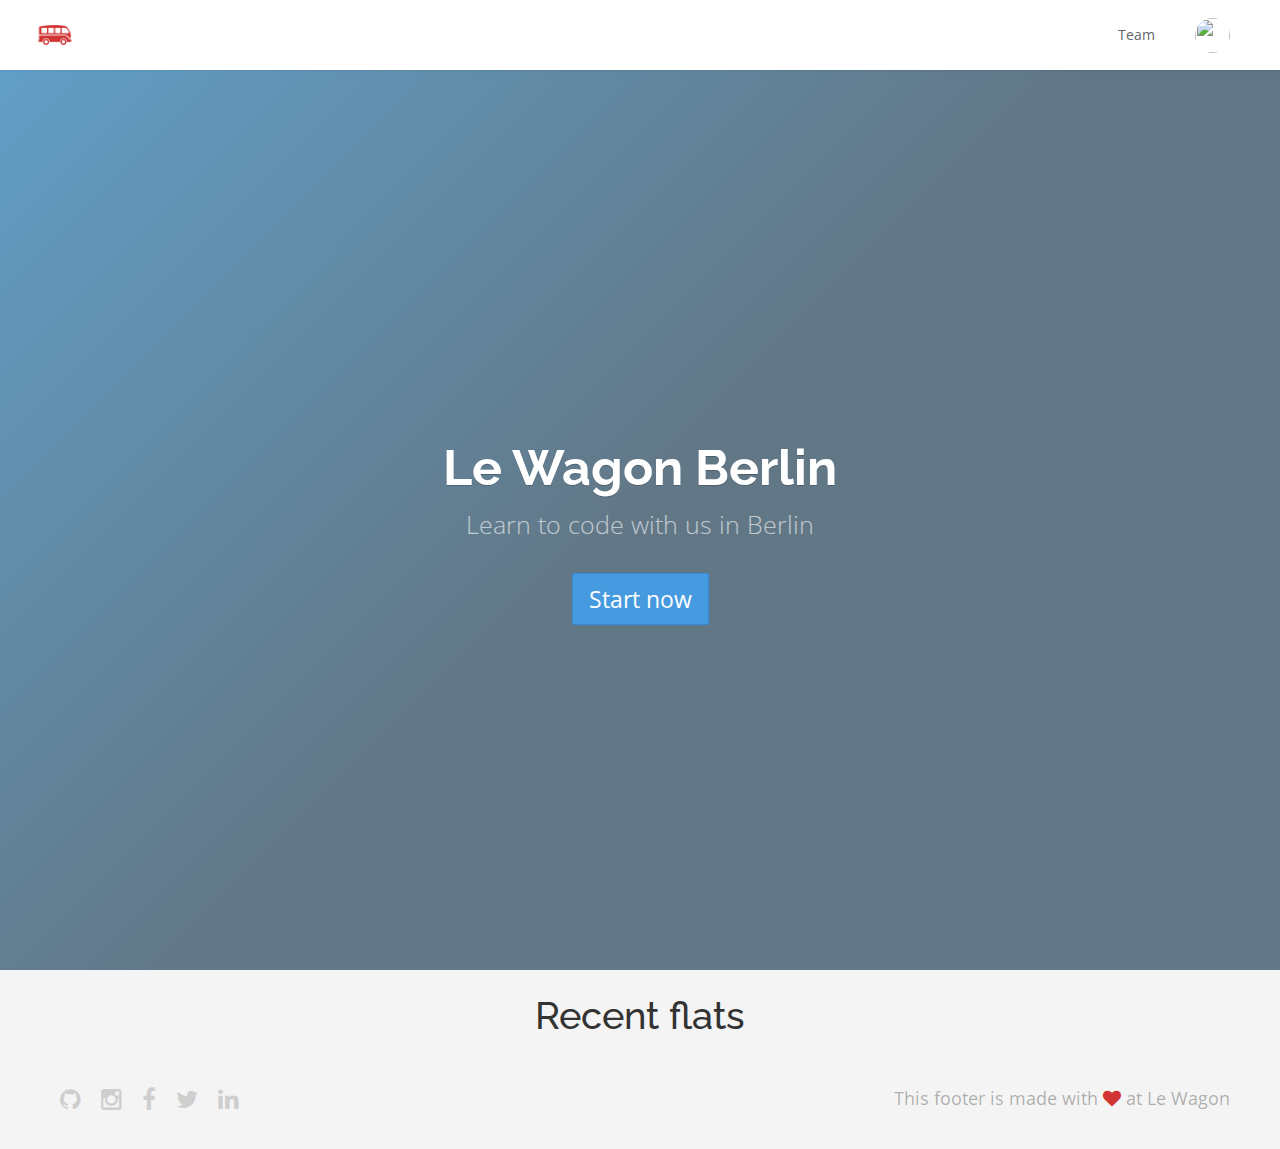
==== commit 49e3c083: "Automated commit at 2018-07-30 05:29:18 UTC by middleman-deploy 2.0.0-alpha" ====
--- a/index.html
+++ b/index.html
@@ -55,13 +55,13 @@
   </div>
 </div>
 
-
+<!--
 <div class="container">
   <div class="row">
 
     <div class="col-xs-12 col sm-6 col-md-4">
       <div class="card-content">
-      <div class="card" style="background-image: linear-gradient(rgba(0,0,0,0.3), rgba(0,0,0,0.2)), url('https://kitt.lewagon.com/placeholder/cities/shanghai');">
+      <div class="card" style="background-image: linear-gradient(rgba(0,0,0,0.3), rgba(0,0,0,0.2)), url('https://kitt.lewagon.com/placeholder/cities/#{city);">
         <div class="card-category">Popular</div>
         <div class="card-description">
           <h2>Le Wagon Shanghai</h2>
@@ -73,37 +73,14 @@
       </div>
     </div>
 
-    <div class="col-xs-12 col sm-6 col-md-4">
-    <div class="card-content">
-    <div class="card" style="background-image: linear-gradient(rgba(0,0,0,0.3), rgba(0,0,0,0.2)), url('https://kitt.lewagon.com/placeholder/cities/shanghai');">
-      <div class="card-category">Popular</div>
-      <div class="card-description">
-        <h2>Le Wagon Shanghai</h2>
-        <p>Very cool city, the best</p>
-      </div>
-      <img class="card-user" src="https://kitt.lewagon.com/placeholder/users/tgenaitay">
-      <a class="card-link" href="#" ></a>
-    </div>
-    </div>
-    </div>
-
-    <div class="col-xs-12 col sm-6 col-md-4">
-    <div class="card-content">
-    <div class="card" style="background-image: linear-gradient(rgba(0,0,0,0.3), rgba(0,0,0,0.2)), url('https://kitt.lewagon.com/placeholder/cities/shanghai');">
-      <div class="card-category">Popular</div>
-      <div class="card-description">
-        <h2>Le Wagon Shanghai</h2>
-        <p>Very cool city, the best</p>
-      </div>
-      <img class="card-user" src="https://kitt.lewagon.com/placeholder/users/tgenaitay">
-      <a class="card-link" href="#" ></a>
-    </div>
-    </div>
-    </div>
-
   </div>
 </div>
-
+ -->
+<div class="container" id="home-flats">
+  <h2 class="text-center">Recent flats</h2>
+  <div class="row">
+  </div>
+</div>
 
 
     <div class="footer">
